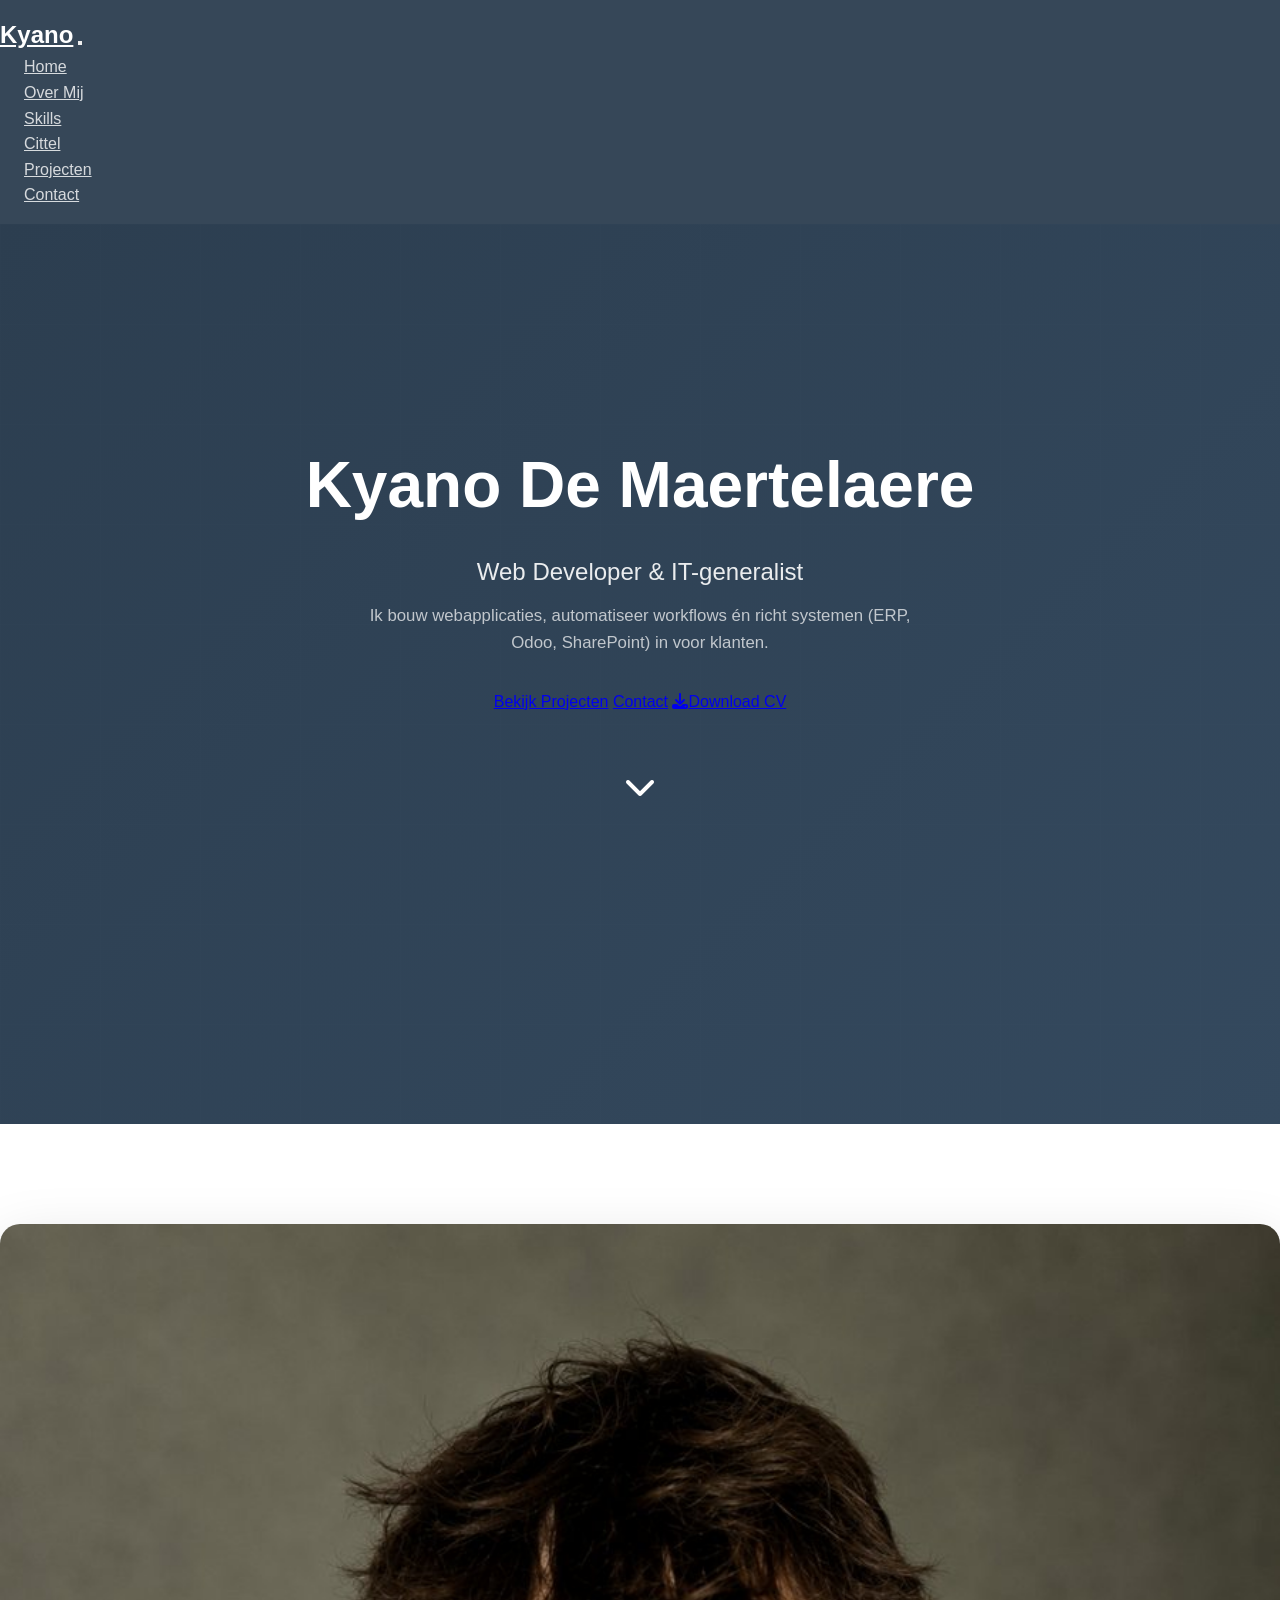
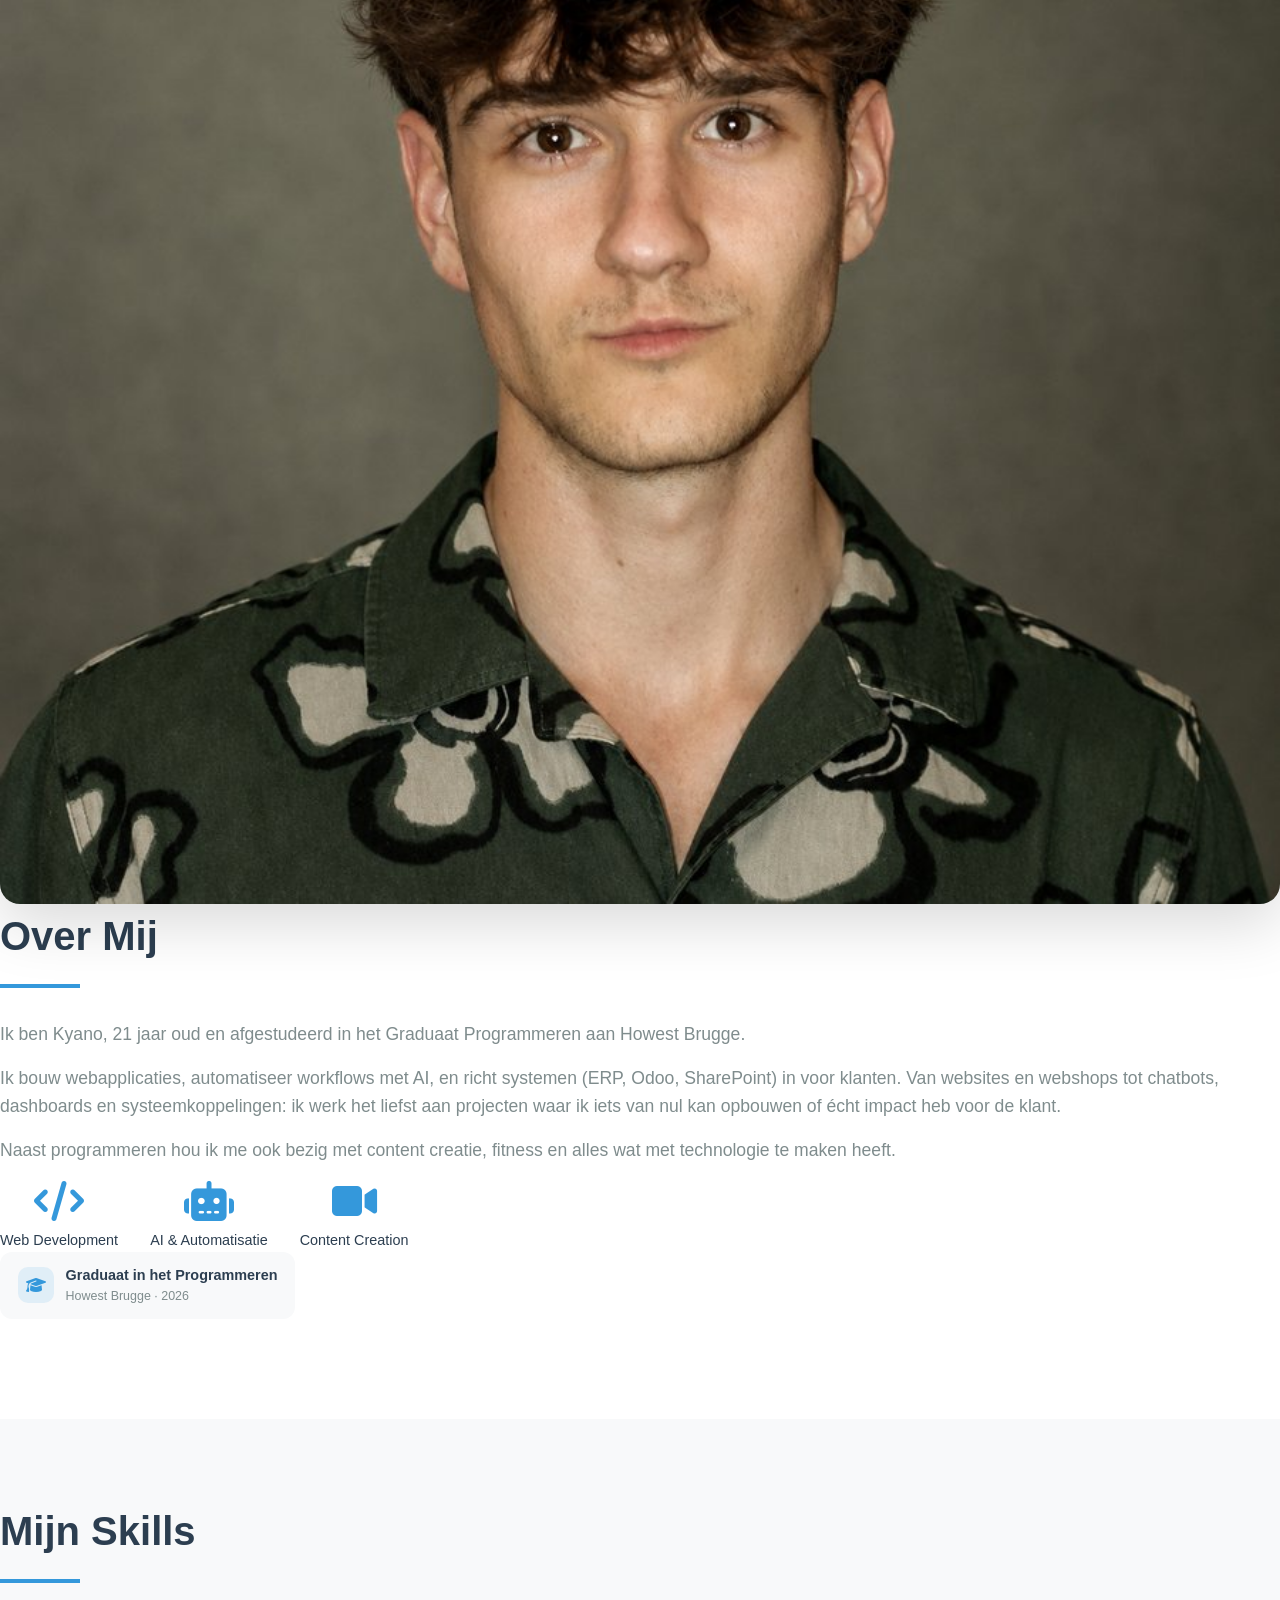
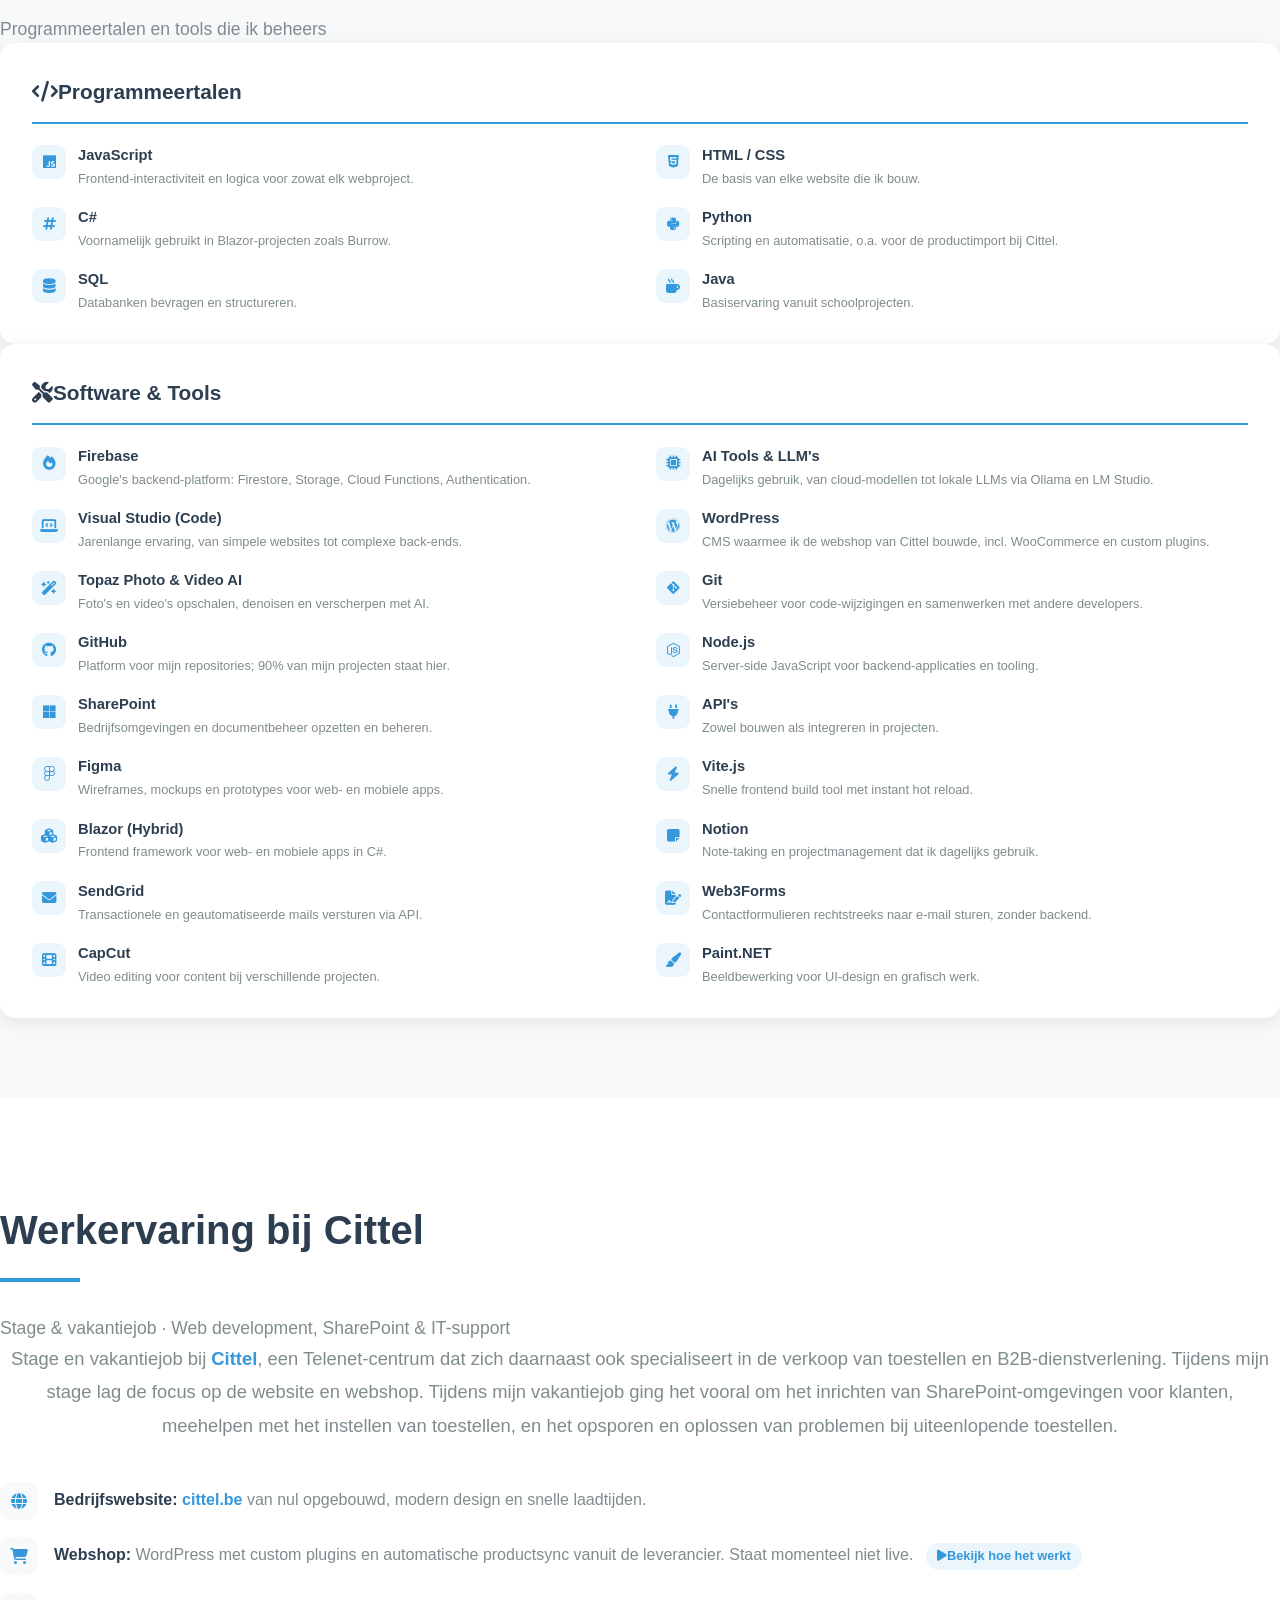
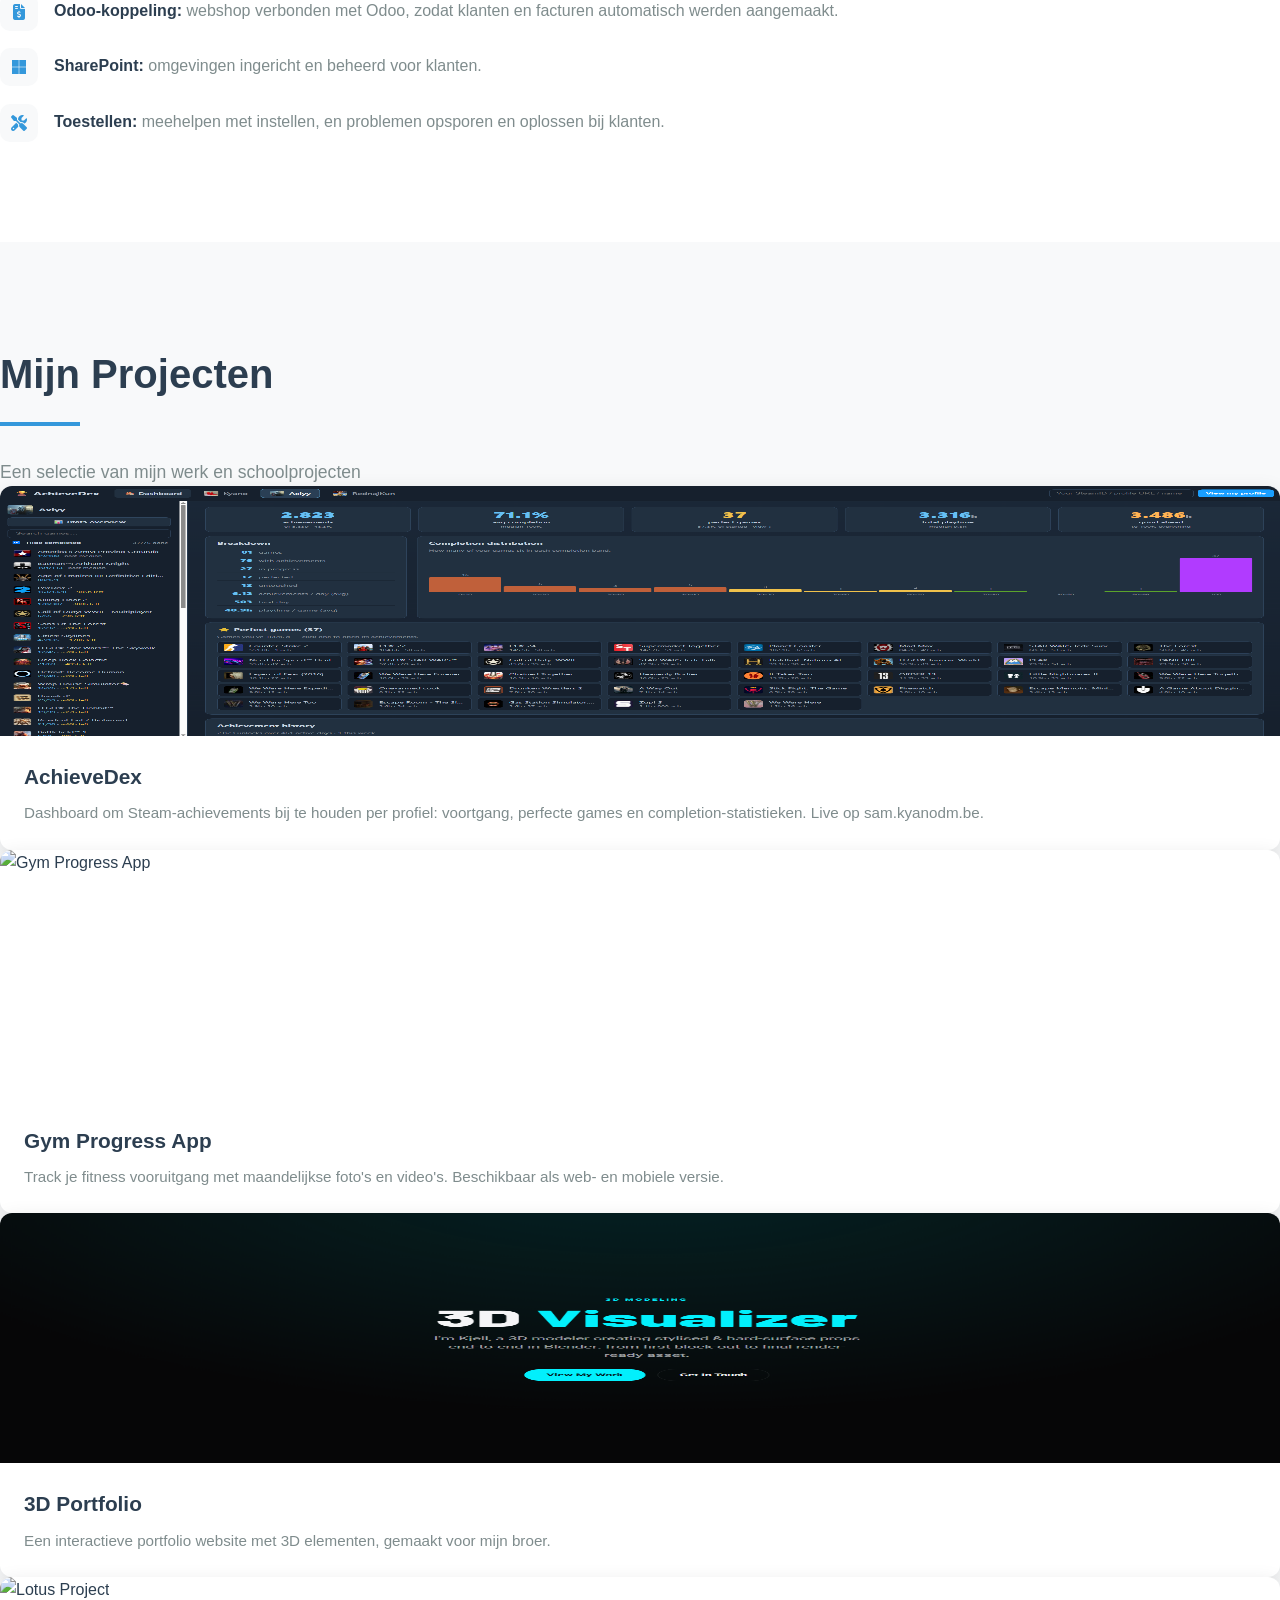
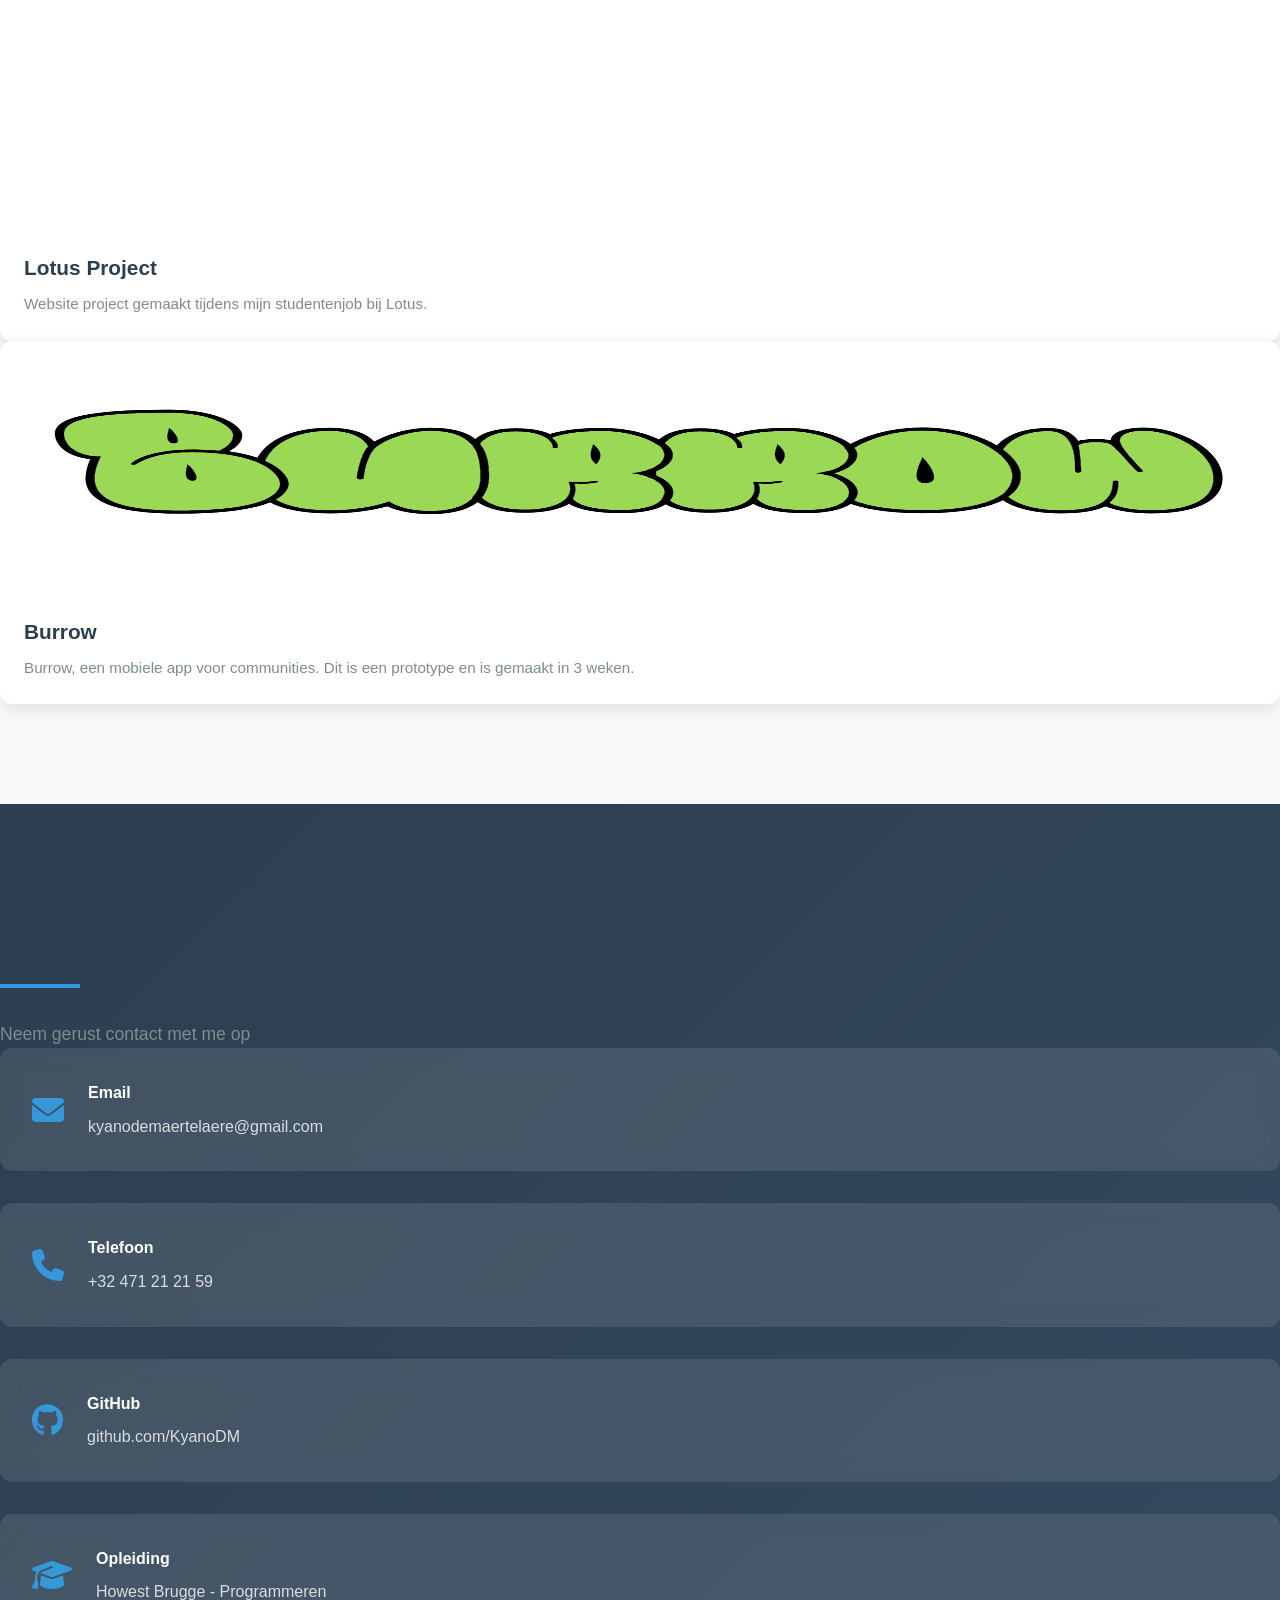
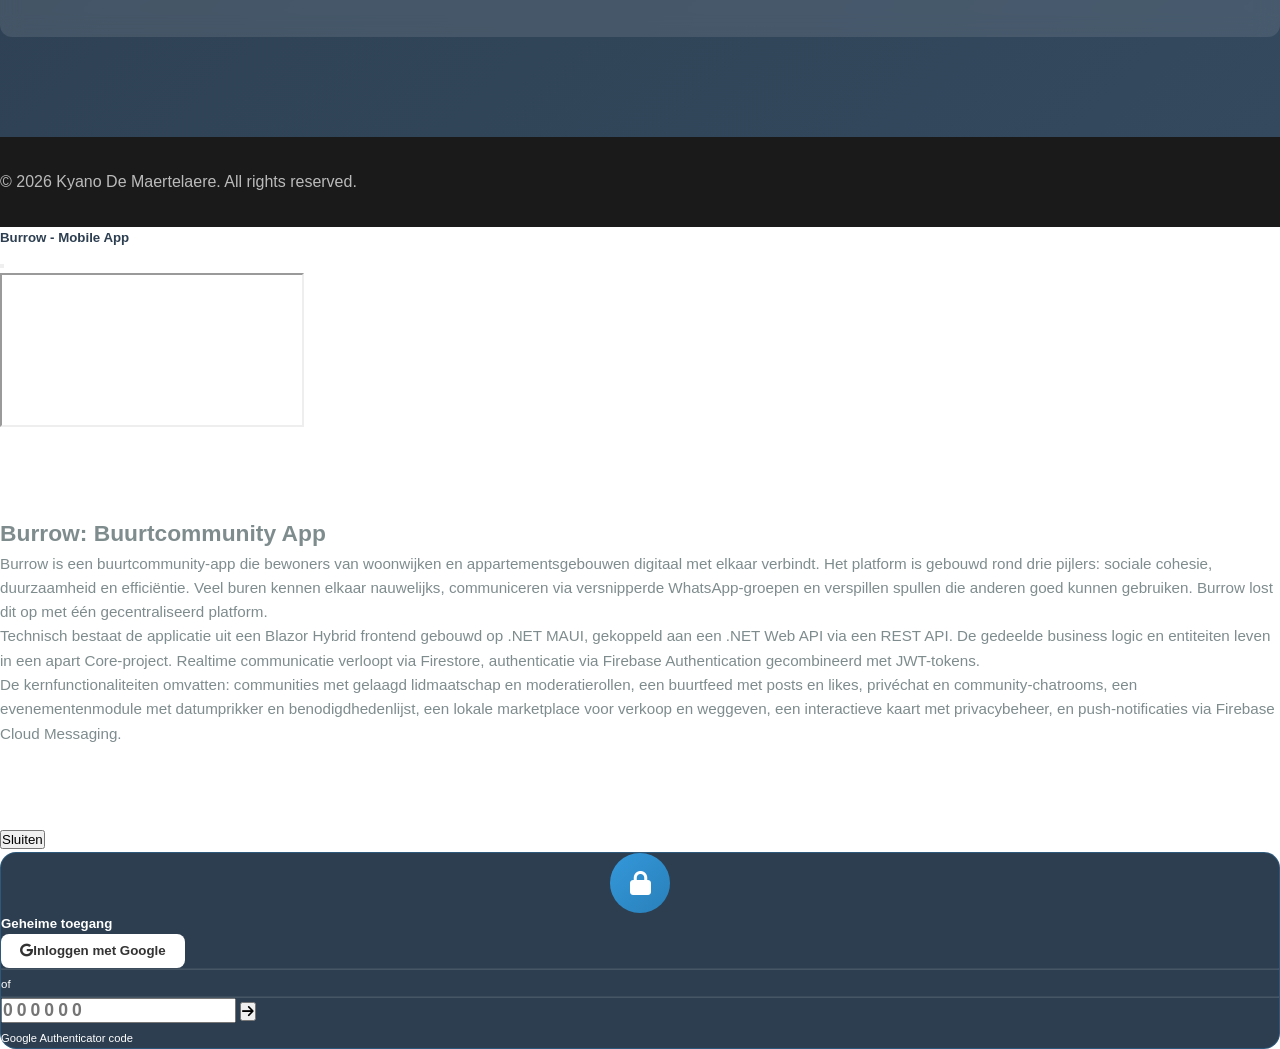
==== docs/index.html @ abf1c53e "Skills-sectie: beschrijvingen terug + nieuwe icoon+tekst lijst layout Vorige redesign liet alle besc" ====
<!DOCTYPE html>
<html lang="nl">

<head>
    <meta charset="UTF-8">
    <meta name="viewport" content="width=device-width, initial-scale=1.0">
    <title>Kyano De Maertelaere | Web Developer &amp; IT-generalist</title>
    <meta name="description" content="Portfolio van Kyano De Maertelaere: web developer en IT-generalist. Webapplicaties bouwen, workflows automatiseren en systemen (ERP, Odoo, SharePoint) inrichten voor klanten. Afgestudeerd Graduaat Programmeren aan Howest Brugge.">
    <link rel="stylesheet" href="css/bootstrap.css">
    <link rel="stylesheet" href="css/Style.css">
    <link rel="stylesheet" href="https://cdnjs.cloudflare.com/ajax/libs/font-awesome/6.4.0/css/all.min.css">
    <link rel="icon" href="img/logo.png" type="image/png">
</head>

<body>
    <!-- Navigation -->
    <nav class="navbar navbar-expand-lg navbar-dark fixed-top" id="mainNav">
        <div class="container">
            <a class="navbar-brand" href="#hero">Kyano</a>
            <button class="navbar-toggler" type="button" data-bs-toggle="collapse" data-bs-target="#navbarNav">
                <span class="navbar-toggler-icon"></span>
            </button>
            <div class="collapse navbar-collapse" id="navbarNav">
                <ul class="navbar-nav ms-auto">
                    <li class="nav-item">
                        <a class="nav-link" href="#hero">Home</a>
                    </li>
                    <li class="nav-item">
                        <a class="nav-link" href="#about">Over Mij</a>
                    </li>
                    <li class="nav-item">
                        <a class="nav-link" href="#skills">Skills</a>
                    </li>
                    <li class="nav-item">
                        <a class="nav-link" href="#internship">Cittel</a>
                    </li>
                    <li class="nav-item">
                        <a class="nav-link" href="#projects">Projecten</a>
                    </li>
                    <li class="nav-item">
                        <a class="nav-link" href="#contact">Contact</a>
                    </li>
                </ul>
            </div>
        </div>
    </nav>

    <!-- Hero Section -->
    <section id="hero" class="hero-section">
        <div class="container">
            <div class="hero-content fade-in">
                <h1 class="hero-title">Kyano De Maertelaere</h1>
                <p class="hero-subtitle">Web Developer &amp; IT-generalist</p>
                <p class="hero-summary">
                    Ik bouw webapplicaties, automatiseer workflows én richt systemen (ERP, Odoo, SharePoint) in voor klanten.
                </p>
                <div class="hero-buttons">
                    <a href="#projects" class="btn btn-primary btn-lg me-3">Bekijk Projecten</a>
                    <a href="#contact" class="btn btn-outline-light btn-lg me-3">Contact</a>
                    <a href="file/CV_Kyano_De_Maertelaere.pdf" class="btn btn-outline-light btn-lg" download>
                        <i class="fas fa-download me-2"></i>Download CV
                    </a>
                </div>
                <div class="scroll-indicator">
                    <a href="#about">
                        <i class="fas fa-chevron-down"></i>
                    </a>
                </div>
            </div>
        </div>
    </section>

    <!-- About Section -->
    <section id="about" class="about-section">
        <div class="container">
            <div class="row align-items-center">
                <div class="col-lg-6 mb-4 mb-lg-0">
                    <div class="about-image-wrapper slide-in-left">
                        <img src="img/portret.jpg" alt="Kyano De Maertelaere" class="img-fluid about-image">
                    </div>
                </div>
                <div class="col-lg-6 slide-in-right">
                    <div class="about-content">
                        <h2 class="section-title">Over Mij</h2>
                        <div class="title-underline"></div>
                        <p class="about-text">
                            Ik ben Kyano, <span id="age"></span> jaar oud en afgestudeerd in het Graduaat Programmeren aan Howest Brugge.
                        </p>
                        <p class="about-text">
                            Ik bouw webapplicaties, automatiseer workflows met AI, en richt systemen (ERP, Odoo, SharePoint) in
                            voor klanten. Van websites en webshops tot chatbots, dashboards en systeemkoppelingen: ik werk het
                            liefst aan projecten waar ik iets van nul kan opbouwen of écht impact heb voor de klant.
                        </p>
                        <p class="about-text">
                            Naast programmeren hou ik me ook bezig met content creatie, fitness en alles wat met technologie te maken heeft.
                        </p>

                        <div class="skills-icons mt-4">
                            <div class="skill-item">
                                <i class="fas fa-code"></i>
                                <span>Web Development</span>
                            </div>
                            <div class="skill-item">
                                <i class="fas fa-robot"></i>
                                <span>AI & Automatisatie</span>
                            </div>
                            <div class="skill-item">
                                <i class="fas fa-video"></i>
                                <span>Content Creation</span>
                            </div>
                        </div>

                        <div class="credentials-row mt-4">
                            <div class="credential-badge">
                                <i class="fas fa-graduation-cap"></i>
                                <div>
                                    <strong>Graduaat in het Programmeren</strong>
                                    <span>Howest Brugge · 2026</span>
                                </div>
                            </div>
                        </div>
                    </div>
                </div>
            </div>
        </div>
    </section>

    <!-- Skills Section -->
    <section id="skills" class="skills-section">
        <div class="container">
            <div class="text-center mb-5">
                <h2 class="section-title">Mijn Skills</h2>
                <div class="title-underline mx-auto"></div>
                <p class="section-subtitle">Programmeertalen en tools die ik beheers</p>
            </div>

            <div class="skill-card skill-card-full">
                <h3 class="category-title">
                    <i class="fas fa-code me-2"></i>Programmeertalen
                </h3>
                <div class="skills-list">
                    <div class="skills-list-item">
                        <i class="fab fa-js"></i>
                        <div><strong>JavaScript</strong><p>Frontend-interactiviteit en logica voor zowat elk webproject.</p></div>
                    </div>
                    <div class="skills-list-item">
                        <i class="fab fa-html5"></i>
                        <div><strong>HTML / CSS</strong><p>De basis van elke website die ik bouw.</p></div>
                    </div>
                    <div class="skills-list-item">
                        <i class="fas fa-hashtag"></i>
                        <div><strong>C#</strong><p>Voornamelijk gebruikt in Blazor-projecten zoals Burrow.</p></div>
                    </div>
                    <div class="skills-list-item">
                        <i class="fab fa-python"></i>
                        <div><strong>Python</strong><p>Scripting en automatisatie, o.a. voor de productimport bij Cittel.</p></div>
                    </div>
                    <div class="skills-list-item">
                        <i class="fas fa-database"></i>
                        <div><strong>SQL</strong><p>Databanken bevragen en structureren.</p></div>
                    </div>
                    <div class="skills-list-item">
                        <i class="fas fa-mug-hot"></i>
                        <div><strong>Java</strong><p>Basiservaring vanuit schoolprojecten.</p></div>
                    </div>
                </div>
            </div>

            <div class="skill-card skill-card-full mt-4">
                <h3 class="category-title">
                    <i class="fas fa-tools me-2"></i>Software & Tools
                </h3>
                <div class="skills-list">
                    <div class="skills-list-item">
                        <i class="fas fa-fire"></i>
                        <div><strong>Firebase</strong><p>Google's backend-platform: Firestore, Storage, Cloud Functions, Authentication.</p></div>
                    </div>
                    <div class="skills-list-item">
                        <i class="fas fa-microchip"></i>
                        <div><strong>AI Tools & LLM's</strong><p>Dagelijks gebruik, van cloud-modellen tot lokale LLMs via Ollama en LM Studio.</p></div>
                    </div>
                    <div class="skills-list-item">
                        <i class="fas fa-laptop-code"></i>
                        <div><strong>Visual Studio (Code)</strong><p>Jarenlange ervaring, van simpele websites tot complexe back-ends.</p></div>
                    </div>
                    <div class="skills-list-item">
                        <i class="fab fa-wordpress"></i>
                        <div><strong>WordPress</strong><p>CMS waarmee ik de webshop van Cittel bouwde, incl. WooCommerce en custom plugins.</p></div>
                    </div>
                    <div class="skills-list-item">
                        <i class="fas fa-wand-magic-sparkles"></i>
                        <div><strong>Topaz Photo & Video AI</strong><p>Foto's en video's opschalen, denoisen en verscherpen met AI.</p></div>
                    </div>
                    <div class="skills-list-item">
                        <i class="fab fa-git-alt"></i>
                        <div><strong>Git</strong><p>Versiebeheer voor code-wijzigingen en samenwerken met andere developers.</p></div>
                    </div>
                    <div class="skills-list-item">
                        <i class="fab fa-github"></i>
                        <div><strong>GitHub</strong><p>Platform voor mijn repositories; 90% van mijn projecten staat hier.</p></div>
                    </div>
                    <div class="skills-list-item">
                        <i class="fab fa-node-js"></i>
                        <div><strong>Node.js</strong><p>Server-side JavaScript voor backend-applicaties en tooling.</p></div>
                    </div>
                    <div class="skills-list-item">
                        <i class="fab fa-microsoft"></i>
                        <div><strong>SharePoint</strong><p>Bedrijfsomgevingen en documentbeheer opzetten en beheren.</p></div>
                    </div>
                    <div class="skills-list-item">
                        <i class="fas fa-plug"></i>
                        <div><strong>API's</strong><p>Zowel bouwen als integreren in projecten.</p></div>
                    </div>
                    <div class="skills-list-item">
                        <i class="fab fa-figma"></i>
                        <div><strong>Figma</strong><p>Wireframes, mockups en prototypes voor web- en mobiele apps.</p></div>
                    </div>
                    <div class="skills-list-item">
                        <i class="fas fa-bolt"></i>
                        <div><strong>Vite.js</strong><p>Snelle frontend build tool met instant hot reload.</p></div>
                    </div>
                    <div class="skills-list-item">
                        <i class="fas fa-cubes"></i>
                        <div><strong>Blazor (Hybrid)</strong><p>Frontend framework voor web- en mobiele apps in C#.</p></div>
                    </div>
                    <div class="skills-list-item">
                        <i class="fas fa-note-sticky"></i>
                        <div><strong>Notion</strong><p>Note-taking en projectmanagement dat ik dagelijks gebruik.</p></div>
                    </div>
                    <div class="skills-list-item">
                        <i class="fas fa-envelope"></i>
                        <div><strong>SendGrid</strong><p>Transactionele en geautomatiseerde mails versturen via API.</p></div>
                    </div>
                    <div class="skills-list-item">
                        <i class="fas fa-file-signature"></i>
                        <div><strong>Web3Forms</strong><p>Contactformulieren rechtstreeks naar e-mail sturen, zonder backend.</p></div>
                    </div>
                    <div class="skills-list-item">
                        <i class="fas fa-film"></i>
                        <div><strong>CapCut</strong><p>Video editing voor content bij verschillende projecten.</p></div>
                    </div>
                    <div class="skills-list-item">
                        <i class="fas fa-paintbrush"></i>
                        <div><strong>Paint.NET</strong><p>Beeldbewerking voor UI-design en grafisch werk.</p></div>
                    </div>
                </div>
            </div>
        </div>
    </section>

    <!-- Internship / Cittel Section -->
    <section id="internship" class="internship-section">
        <div class="container">
            <div class="text-center mb-5">
                <h2 class="section-title">Werkervaring bij Cittel</h2>
                <div class="title-underline mx-auto"></div>
                <p class="section-subtitle">Stage & vakantiejob · Web development, SharePoint & IT-support</p>
            </div>

            <div class="row align-items-center">
                <div class="col-lg-8 mx-auto">
                    <div class="internship-intro">
                        <p>
                            Stage en vakantiejob bij <a href="https://www.cittel.be" target="_blank" rel="noopener">Cittel</a>, een Telenet-centrum
                            dat zich daarnaast ook specialiseert in de verkoop van toestellen en B2B-dienstverlening. Tijdens mijn stage lag de
                            focus op de website en webshop. Tijdens mijn vakantiejob ging het vooral om het inrichten van SharePoint-omgevingen
                            voor klanten, meehelpen met het instellen van toestellen, en het opsporen en oplossen van problemen bij uiteenlopende
                            toestellen.
                        </p>
                    </div>

                    <ul class="internship-highlights">
                        <li>
                            <i class="fas fa-globe"></i>
                            <span><strong>Bedrijfswebsite:</strong> <a href="https://www.cittel.be" target="_blank" rel="noopener">cittel.be</a> van nul opgebouwd, modern design en snelle laadtijden.</span>
                        </li>
                        <li>
                            <i class="fas fa-shopping-cart"></i>
                            <span>
                                <strong>Webshop:</strong> WordPress met custom plugins en automatische productsync vanuit de leverancier. Staat momenteel niet live.
                                <a href="cittel-demo.html" class="highlight-demo-link"><i class="fas fa-play me-1"></i>Bekijk hoe het werkt</a>
                            </span>
                        </li>
                        <li>
                            <i class="fas fa-file-invoice-dollar"></i>
                            <span><strong>Odoo-koppeling:</strong> webshop verbonden met Odoo, zodat klanten en facturen automatisch werden aangemaakt.</span>
                        </li>
                        <li>
                            <i class="fab fa-microsoft"></i>
                            <span><strong>SharePoint:</strong> omgevingen ingericht en beheerd voor klanten.</span>
                        </li>
                        <li>
                            <i class="fas fa-screwdriver-wrench"></i>
                            <span><strong>Toestellen:</strong> meehelpen met instellen, en problemen opsporen en oplossen bij klanten.</span>
                        </li>
                    </ul>
                </div>
            </div>
        </div>
    </section>

    <!-- Projects Section -->
    <section id="projects" class="projects-section">
        <div class="container">
            <div class="text-center mb-5">
                <h2 class="section-title">Mijn Projecten</h2>
                <div class="title-underline mx-auto"></div>
                <p class="section-subtitle">Een selectie van mijn werk en schoolprojecten</p>
            </div>

            <div class="row g-4">
                <!-- AchieveDex -->
                <div class="col-md-6 col-lg-4">
                    <div class="project-card">
                        <div class="project-image-wrapper">
                            <img src="img/achievedex.png" class="project-image" alt="AchieveDex">
                            <div class="project-overlay">
                                <a href="https://sam.kyanodm.be" target="_blank" rel="noopener" class="btn btn-light">
                                    <i class="fas fa-external-link-alt me-2"></i>Bekijk Project
                                </a>
                            </div>
                        </div>
                        <div class="project-content">
                            <h3 class="project-title">AchieveDex</h3>
                            <p class="project-description">
                                Dashboard om Steam-achievements bij te houden per profiel: voortgang, perfecte games en
                                completion-statistieken. Live op sam.kyanodm.be.
                            </p>
                        </div>
                    </div>
                </div>

                <!-- Project 2 -->
                <div class="col-md-6 col-lg-4">
                    <div class="project-card">
                        <div class="project-image-wrapper">
                            <img src="img/gymapp.png" class="project-image" alt="Gym Progress App">
                            <div class="project-overlay">
                                <a href="https://gym.kyanodm.be" target="_blank" rel="noopener"
                                    class="btn btn-light">
                                    <i class="fas fa-external-link-alt me-2"></i>Bekijk Project
                                </a>
                            </div>
                        </div>
                        <div class="project-content">
                            <h3 class="project-title">Gym Progress App</h3>
                            <p class="project-description">
                                Track je fitness vooruitgang met maandelijkse foto's en video's. Beschikbaar als web- en
                                mobiele versie.
                            </p>
                        </div>
                    </div>
                </div>

                <!-- Project 3 -->
                <div class="col-md-6 col-lg-4">
                    <div class="project-card">
                        <div class="project-image-wrapper">
                            <img src="img/Portfolio.png" class="project-image" alt="3D Portfolio">
                            <div class="project-overlay">
                                <a href="https://kjell.kyanodm.be" target="_blank" rel="noopener"
                                    class="btn btn-light">
                                    <i class="fas fa-external-link-alt me-2"></i>Bekijk Project
                                </a>
                            </div>
                        </div>
                        <div class="project-content">
                            <h3 class="project-title">3D Portfolio</h3>
                            <p class="project-description">
                                Een interactieve portfolio website met 3D elementen, gemaakt voor mijn broer.
                            </p>
                        </div>
                    </div>
                </div>

                <!-- Project 6 -->
                <div class="col-md-6 col-lg-4">
                    <div class="project-card">
                        <div class="project-image-wrapper">
                            <img src="img/Lotus.png" class="project-image" alt="Lotus Project">
                            <div class="project-overlay">
                                <a href="https://kyanodm.github.io/Lotus/biscoff.html" target="_blank"
                                    class="btn btn-light">
                                    <i class="fas fa-external-link-alt me-2"></i>Bekijk Project
                                </a>
                            </div>
                        </div>
                        <div class="project-content">
                            <h3 class="project-title">Lotus Project</h3>
                            <p class="project-description">
                                Website project gemaakt tijdens mijn studentenjob bij Lotus.
                            </p>
                        </div>
                    </div>
                </div>

                <!-- Project 7 - Burrow -->
                <div class="col-md-6 col-lg-4">
                    <div class="project-card" id="burrowCard" style="cursor: pointer;">
                        <div class="project-image-wrapper">
                            <img src="img/BurrowLogo.png" class="project-image" alt="Burrow Mobile App">
                            <div class="project-overlay">
                                <div class="btn btn-light">
                                    <i class="fas fa-play me-2"></i>Bekijk Video
                                </div>
                            </div>
                        </div>
                        <div class="project-content">
                            <h3 class="project-title">Burrow</h3>
                            <p class="project-description">
                               Burrow, een mobiele app voor communities. Dit is een prototype en is gemaakt in 3 weken.
                            </p>
                        </div>
                    </div>
                </div>
            </div>
        </div>
    </section>

    <!-- Contact Section -->
    <section id="contact" class="contact-section">
        <div class="container">
            <div class="text-center mb-5">
                <h2 class="section-title text-white">Contact</h2>
                <div class="title-underline mx-auto bg-white"></div>
                <p class="section-subtitle text-white">Neem gerust contact met me op</p>
            </div>
            <div class="row justify-content-center">
                <div class="col-lg-8">
                    <div class="contact-info">
                        <div class="contact-item">
                            <i class="fas fa-envelope"></i>
                            <div>
                                <h4>Email</h4>
                                <p><a href="mailto:kyanodemaertelaere@gmail.com">kyanodemaertelaere@gmail.com</a></p>
                            </div>
                        </div>
                        <div class="contact-item">
                            <i class="fas fa-phone"></i>
                            <div>
                                <h4>Telefoon</h4>
                                <p><a href="tel:+32471212159">+32 471 21 21 59</a></p>
                            </div>
                        </div>
                        <div class="contact-item">
                            <i class="fab fa-github"></i>
                            <div>
                                <h4>GitHub</h4>
                                <p><a href="https://github.com/KyanoDM" target="_blank">github.com/KyanoDM</a></p>
                            </div>
                        </div>
                        <div class="contact-item">
                            <i class="fas fa-graduation-cap"></i>
                            <div>
                                <h4>Opleiding</h4>
                                <p>Howest Brugge - Programmeren</p>
                            </div>
                        </div>
                    </div>
                </div>
            </div>
        </div>
    </section>

    <!-- Footer -->
    <footer class="footer">
        <div class="container text-center">
            <p>&copy; <script>document.write(new Date().getFullYear())</script> Kyano De Maertelaere. All rights reserved.</p>
        </div>
    </footer>

    <!-- Burrow Modal -->
    <div class="modal fade" id="burrowModal" tabindex="-1" aria-labelledby="burrowModalLabel" aria-hidden="true">
        <div class="modal-dialog modal-xl">
            <div class="modal-content">
                <div class="modal-header">
                    <h5 class="modal-title" id="burrowModalLabel">Burrow - Mobile App</h5>
                    <button type="button" class="btn-close" data-bs-dismiss="modal" aria-label="Close"></button>
                </div>
                <div class="modal-body">
                    <div class="ratio ratio-16x9">
                        <iframe src="https://youtube.com/embed/-dAt_jSQ-GQ" title="Burrow Demo"
                            allowfullscreen></iframe>
                    </div>
                    <section class="project-description">
                        <h2>Burrow: Buurtcommunity App</h2>
                    
                        <p>
                            Burrow is een buurtcommunity-app die bewoners van woonwijken en appartementsgebouwen digitaal met elkaar
                            verbindt. Het platform is gebouwd rond drie pijlers: sociale cohesie, duurzaamheid en efficiëntie. Veel buren
                            kennen elkaar nauwelijks, communiceren via versnipperde WhatsApp-groepen en verspillen spullen die anderen goed
                            kunnen gebruiken. Burrow lost dit op met één gecentraliseerd platform.
                        </p>
                    
                        <p>
                            Technisch bestaat de applicatie uit een Blazor Hybrid frontend gebouwd op .NET MAUI, gekoppeld aan een .NET Web
                            API via een REST API. De gedeelde business logic en entiteiten leven in een apart Core-project. Realtime
                            communicatie verloopt via Firestore, authenticatie via Firebase Authentication gecombineerd met JWT-tokens.
                        </p>
                    
                        <p>
                            De kernfunctionaliteiten omvatten: communities met gelaagd lidmaatschap en moderatierollen, een buurtfeed met
                            posts en likes, privéchat en community-chatrooms, een evenementenmodule met datumprikker en benodigdhedenlijst,
                            een lokale marketplace voor verkoop en weggeven, een interactieve kaart met privacybeheer, en push-notificaties
                            via Firebase Cloud Messaging.
                        </p>
                    </section>
                </div>
                
                <div class="modal-footer">
                    <button type="button" class="btn btn-secondary" data-bs-dismiss="modal">Sluiten</button>
                </div>
            </div>
        </div>
    </div>

    <!-- Konami Login Modal -->
    <div class="modal fade" id="konamiModal" tabindex="-1" aria-hidden="true">
        <div class="modal-dialog modal-dialog-centered modal-sm">
            <div class="modal-content konami-modal-content">
                <div class="modal-body text-center p-4">
                    <div class="konami-icon mb-3">
                        <i class="fas fa-lock"></i>
                    </div>
                    <h5 class="mb-3">Geheime toegang</h5>
                    <button id="googleSignIn" class="btn btn-google w-100">
                        <i class="fab fa-google me-2"></i>Inloggen met Google
                    </button>
                    <div class="d-flex align-items-center gap-2 my-3">
                        <hr style="flex:1;border-color:rgba(255,255,255,.12)">
                        <span style="font-size:.72rem;color:var(--text-dim)">of</span>
                        <hr style="flex:1;border-color:rgba(255,255,255,.12)">
                    </div>
                    <div class="d-flex gap-2">
                        <input type="text" id="totpInput" class="form-control dash-input text-center"
                               placeholder="000000" maxlength="6" inputmode="numeric"
                               style="letter-spacing:.25rem;font-size:1.1rem;font-weight:600">
                        <button id="totpSubmit" class="btn-accent px-3">
                            <i class="fas fa-arrow-right"></i>
                        </button>
                    </div>
                    <p style="font-size:.7rem;color:var(--text-muted);margin-top:.4rem;margin-bottom:0">
                        Google Authenticator code
                    </p>
                    <p class="konami-hint mt-2 mb-0"></p>
                </div>
            </div>
        </div>
    </div>

    <script src="https://cdn.jsdelivr.net/npm/bootstrap@5.2.0/dist/js/bootstrap.bundle.min.js"></script>
    <script src="https://www.gstatic.com/firebasejs/10.12.0/firebase-app-compat.js"></script>
    <script src="https://www.gstatic.com/firebasejs/10.12.0/firebase-auth-compat.js"></script>
    <script src="https://www.gstatic.com/firebasejs/10.12.0/firebase-firestore-compat.js"></script>
    <script src="js/script.js"></script>
    <script src="js/qr-login.js"></script>
    <script src="js/konami.js"></script>
</body>

</html>
---- docs/css/Style.css ----
/* Global Styles */
:root {
    --primary-color: #2c3e50;
    --secondary-color: #3498db;
    --accent-color: #e74c3c;
    --text-dark: #2c3e50;
    --text-light: #7f8c8d;
    --bg-light: #f8f9fa;
    --bg-dark: #1a1a1a;
    --transition: all 0.3s ease;
}

* {
    margin: 0;
    padding: 0;
    box-sizing: border-box;
}

html {
    scroll-behavior: smooth;
    overflow-x: hidden;
}

body {
    font-family: 'Segoe UI', Tahoma, Geneva, Verdana, sans-serif;
    color: var(--text-dark);
    line-height: 1.6;
}

section {
    padding: 80px 0;
}

/* Navigation */
#mainNav {
    background: rgba(44, 62, 80, 0.95);
    backdrop-filter: blur(10px);
    padding: 1rem 0;
    transition: var(--transition);
    box-shadow: 0 2px 10px rgba(0, 0, 0, 0.1);
}

#mainNav .navbar-brand {
    font-size: 1.5rem;
    font-weight: 700;
    color: #fff !important;
    transition: var(--transition);
}

#mainNav .navbar-brand:hover {
    color: var(--secondary-color) !important;
}

#mainNav .nav-link {
    color: rgba(255, 255, 255, 0.8) !important;
    font-weight: 500;
    margin: 0 0.5rem;
    padding: 0.5rem 1rem !important;
    transition: var(--transition);
    position: relative;
}

#mainNav .nav-link::after {
    content: '';
    position: absolute;
    bottom: 0;
    left: 50%;
    width: 0;
    height: 2px;
    background: var(--secondary-color);
    transition: var(--transition);
    transform: translateX(-50%);
}

#mainNav .nav-link:hover {
    color: #fff !important;
}

#mainNav .nav-link:hover::after {
    width: 80%;
}

/* Hero Section */
.hero-section {
    min-height: 100vh;
    background: linear-gradient(135deg, var(--primary-color) 0%, #34495e 100%);
    display: flex;
    align-items: center;
    justify-content: center;
    position: relative;
    overflow: hidden;
    padding-top: 80px;
}

.hero-section::before {
    content: '';
    position: absolute;
    top: 0;
    left: 0;
    right: 0;
    bottom: 0;
    background: url('data:image/svg+xml,<svg width="100" height="100" xmlns="http://www.w3.org/2000/svg"><defs><pattern id="grid" width="100" height="100" patternUnits="userSpaceOnUse"><path d="M 100 0 L 0 0 0 100" fill="none" stroke="rgba(255,255,255,0.03)" stroke-width="1"/></pattern></defs><rect width="100" height="100" fill="url(%23grid)"/></svg>');
    opacity: 0.3;
}

.hero-content {
    text-align: center;
    color: #fff;
    z-index: 1;
    position: relative;
    padding-bottom: 100px;
}

.hero-title {
    font-size: 4rem;
    font-weight: 700;
    margin-bottom: 1rem;
    animation: fadeInUp 1s ease;
}

.hero-subtitle {
    font-size: 1.5rem;
    color: rgba(255, 255, 255, 0.9);
    margin-bottom: 0.75rem;
    animation: fadeInUp 1s ease 0.2s backwards;
}

.hero-summary {
    font-size: 1.05rem;
    color: rgba(255, 255, 255, 0.7);
    max-width: 560px;
    margin: 0 auto 2rem;
    animation: fadeInUp 1s ease 0.3s backwards;
}

.hero-buttons {
    animation: fadeInUp 1s ease 0.4s backwards;
    margin-bottom: 3rem;
}

.scroll-indicator {
    position: relative;
    margin-top: 2rem;
    animation: bounce 2s infinite;
}

.scroll-indicator a {
    display: inline-block;
}

.scroll-indicator a {
    color: #fff;
    font-size: 2rem;
    text-decoration: none;
}

@keyframes fadeInUp {
    from {
        opacity: 0;
        transform: translateY(30px);
    }

    to {
        opacity: 1;
        transform: translateY(0);
    }
}

@keyframes bounce {

    0%,
    20%,
    50%,
    80%,
    100% {
        transform: translateY(0);
    }

    40% {
        transform: translateY(-10px);
    }

    60% {
        transform: translateY(-5px);
    }
}

/* About Section */
.about-section {
    background: #fff;
    padding: 100px 0;
}

.about-image-wrapper {
    position: relative;
    overflow: hidden;
    border-radius: 20px;
    box-shadow: 0 20px 60px rgba(0, 0, 0, 0.15);
}

.about-image {
    width: 100%;
    height: auto;
    display: block;
    transition: transform 0.5s ease;
}

.about-image-wrapper:hover .about-image {
    transform: scale(1.05);
}

.section-title {
    font-size: 2.5rem;
    font-weight: 700;
    color: var(--primary-color);
    margin-bottom: 1rem;
}

.title-underline {
    width: 80px;
    height: 4px;
    background: var(--secondary-color);
    margin-bottom: 2rem;
}

.about-text {
    font-size: 1.1rem;
    color: var(--text-light);
    margin-bottom: 1rem;
}

.skills-icons {
    display: flex;
    flex-wrap: wrap;
    gap: 2rem;
}

.skill-item {
    display: flex;
    flex-direction: column;
    align-items: center;
    gap: 0.5rem;
}

.skill-item i {
    font-size: 2.5rem;
    color: var(--secondary-color);
    transition: var(--transition);
}

.skill-item:hover i {
    transform: scale(1.2) rotate(5deg);
    color: var(--accent-color);
}

.skill-item span {
    font-size: 0.9rem;
    font-weight: 500;
}

.credentials-row {
    display: flex;
    flex-wrap: wrap;
    gap: 0.75rem;
}

.credential-badge {
    display: flex;
    align-items: center;
    gap: 0.75rem;
    background: var(--bg-light);
    border-radius: 12px;
    padding: 0.75rem 1.1rem;
}

.credential-badge i {
    flex-shrink: 0;
    width: 36px;
    height: 36px;
    border-radius: 10px;
    background: rgba(52, 152, 219, 0.12);
    color: var(--secondary-color);
    display: flex;
    align-items: center;
    justify-content: center;
    font-size: 1rem;
}

.credential-badge strong {
    display: block;
    font-size: 0.9rem;
    color: var(--primary-color);
}

.credential-badge span {
    display: block;
    font-size: 0.78rem;
    color: var(--text-light);
}

/* Animations */
.slide-in-left {
    animation: slideInLeft 1s ease;
}

.slide-in-right {
    animation: slideInRight 1s ease;
}

@keyframes slideInLeft {
    from {
        opacity: 0;
        transform: translateX(-50px);
    }

    to {
        opacity: 1;
        transform: translateX(0);
    }
}

@keyframes slideInRight {
    from {
        opacity: 0;
        transform: translateX(50px);
    }

    to {
        opacity: 1;
        transform: translateX(0);
    }
}

/* Projects Section */
.projects-section {
    background: var(--bg-light);
    padding: 100px 0;
}

.section-subtitle {
    color: var(--text-light);
    font-size: 1.1rem;
}

.project-card {
    background: #fff;
    border-radius: 12px;
    overflow: hidden;
    box-shadow: 0 5px 20px rgba(0, 0, 0, 0.1);
    transition: var(--transition);
    height: 100%;
    display: flex;
    flex-direction: column;
}

.project-card:hover {
    transform: translateY(-10px);
    box-shadow: 0 15px 40px rgba(0, 0, 0, 0.2);
}

.project-image-wrapper {
    position: relative;
    overflow: hidden;
    height: 250px;
}

.project-image {
    width: 100%;
    height: 100%;
    object-fit: fill;
    transition: transform 0.5s ease;
}

.project-card:hover .project-image {
    transform: scale(1.1);
}

.project-overlay {
    position: absolute;
    top: 0;
    left: 0;
    right: 0;
    bottom: 0;
    background: rgba(52, 152, 219, 0.9);
    display: flex;
    align-items: center;
    justify-content: center;
    opacity: 0;
    transition: var(--transition);
}

.project-card:hover .project-overlay {
    opacity: 1;
}

.project-content {
    padding: 1.5rem;
    flex-grow: 1;
}

.project-title {
    font-size: 1.3rem;
    font-weight: 600;
    color: var(--primary-color);
    margin-bottom: 0.5rem;
}

.project-description {
    color: var(--text-light);
    font-size: 0.95rem;
    line-height: 1.6;
}

/* Internship Section */
.internship-section {
    background: #fff;
    padding: 100px 0;
}

.internship-intro {
    font-size: 1.15rem;
    color: var(--text-light);
    line-height: 1.8;
    text-align: center;
}

.internship-intro a {
    color: var(--secondary-color);
    font-weight: 600;
    text-decoration: none;
}

.internship-intro a:hover {
    text-decoration: underline;
}

.internship-highlights {
    list-style: none;
    padding: 0;
    margin: 2.5rem 0 0;
    display: flex;
    flex-direction: column;
    gap: 1.1rem;
}

.internship-highlights li {
    display: flex;
    align-items: flex-start;
    gap: 1rem;
}

.internship-highlights li > i {
    flex-shrink: 0;
    width: 38px;
    height: 38px;
    border-radius: 10px;
    background: var(--bg-light);
    color: var(--secondary-color);
    display: flex;
    align-items: center;
    justify-content: center;
    font-size: 1rem;
}

.internship-highlights span {
    font-size: 1rem;
    color: var(--text-light);
    line-height: 1.6;
    padding-top: 0.3rem;
}

.internship-highlights strong {
    color: var(--primary-color);
}

.internship-highlights a {
    color: var(--secondary-color);
    font-weight: 600;
    text-decoration: none;
}

.internship-highlights a:hover {
    text-decoration: underline;
}

.highlight-demo-link {
    display: inline-flex;
    align-items: center;
    margin-left: 0.5rem;
    padding: 0.2rem 0.7rem;
    background: rgba(52, 152, 219, 0.1);
    border-radius: 999px;
    font-size: 0.8rem;
    font-weight: 600;
    white-space: nowrap;
}

.highlight-demo-link:hover {
    background: rgba(52, 152, 219, 0.18);
    text-decoration: none !important;
}


/* Contact Section */
.contact-section {
    background: linear-gradient(135deg, var(--primary-color) 0%, #34495e 100%);
    padding: 100px 0;
}

.contact-info {
    display: flex;
    flex-direction: column;
    gap: 2rem;
}

.contact-item {
    background: rgba(255, 255, 255, 0.1);
    backdrop-filter: blur(10px);
    padding: 2rem;
    border-radius: 12px;
    display: flex;
    align-items: center;
    gap: 1.5rem;
    transition: var(--transition);
}

.contact-item:hover {
    background: rgba(255, 255, 255, 0.15);
    transform: translateX(10px);
}

.contact-item i {
    font-size: 2rem;
    color: var(--secondary-color);
}

.contact-item h4 {
    color: #fff;
    margin-bottom: 0.5rem;
    font-weight: 600;
}

.contact-item p {
    color: rgba(255, 255, 255, 0.8);
    margin: 0;
}

.contact-item a {
    color: rgba(255, 255, 255, 0.8);
    text-decoration: none;
    transition: var(--transition);
}

.contact-item a:hover {
    color: var(--secondary-color);
}

/* Skills Section */
.skills-section {
    background: var(--bg-light);
}

.skill-card {
    background: #fff;
    border-radius: 15px;
    padding: 2rem;
    box-shadow: 0 5px 20px rgba(0, 0, 0, 0.08);
}

.category-title {
    font-size: 1.3rem;
    font-weight: 600;
    color: var(--primary-color);
    margin-bottom: 1.25rem;
    padding-bottom: 0.85rem;
    border-bottom: 2px solid var(--secondary-color);
}

.skills-list {
    display: grid;
    grid-template-columns: 1fr 1fr;
    gap: 1.1rem 2rem;
}

.skills-list-item {
    display: flex;
    align-items: flex-start;
    gap: 0.75rem;
}

.skills-list-item i {
    flex-shrink: 0;
    width: 34px;
    height: 34px;
    border-radius: 9px;
    background: rgba(52, 152, 219, 0.1);
    color: var(--secondary-color);
    display: flex;
    align-items: center;
    justify-content: center;
    font-size: 0.9rem;
    margin-top: 0.1rem;
}

.skills-list-item strong {
    display: block;
    font-size: 0.92rem;
    color: var(--primary-color);
    margin-bottom: 0.15rem;
}

.skills-list-item p {
    font-size: 0.8rem;
    color: var(--text-light);
    line-height: 1.45;
    margin: 0;
}

@media (max-width: 768px) {
    .skills-list {
        grid-template-columns: 1fr;
    }
}

/* Footer */
.footer {
    background: var(--bg-dark);
    color: rgba(255, 255, 255, 0.7);
    padding: 2rem 0;
}

.footer p {
    margin: 0;
}

/* Responsive Design */
@media (max-width: 992px) {
    .hero-title {
        font-size: 3rem;
    }

    .hero-subtitle {
        font-size: 1.2rem;
    }

    .section-title {
        font-size: 2rem;
    }

    .skills-icons {
        justify-content: center;
    }
}

@media (max-width: 768px) {
    .hero-title {
        font-size: 2.5rem;
    }

    .hero-subtitle {
        font-size: 1rem;
    }

    .hero-buttons .btn {
        display: block;
        width: 100%;
        margin: 0.5rem 0 !important;
    }

    section {
        padding: 60px 0;
    }

    .about-section,
    .projects-section,
    .internship-section,
    .contact-section {
        padding: 60px 0;
    }

    .learnings-block {
        padding: 1.75rem;
    }
}

/* Konami Modal */
.konami-modal-content {
    background: var(--primary-color);
    border: 1px solid rgba(52, 152, 219, 0.3);
    border-radius: 16px;
    color: #fff;
}

.konami-icon {
    width: 60px;
    height: 60px;
    margin: 0 auto;
    background: linear-gradient(135deg, var(--secondary-color), #2980b9);
    border-radius: 50%;
    display: flex;
    align-items: center;
    justify-content: center;
    font-size: 1.5rem;
}

.btn-google {
    background: #fff;
    color: #333;
    font-weight: 600;
    border: none;
    padding: 0.6rem 1.2rem;
    border-radius: 8px;
    transition: var(--transition);
}

.btn-google:hover {
    background: #f1f1f1;
    transform: translateY(-2px);
    box-shadow: 0 4px 12px rgba(0, 0, 0, 0.2);
}

.konami-hint {
    font-size: 0.75rem;
    color: rgba(255, 255, 255, 0.4);
}

/* Smooth Scroll Offset for Fixed Navbar */
@media (min-width: 768px) {
    section {
        scroll-margin-top: 80px;
    }
}
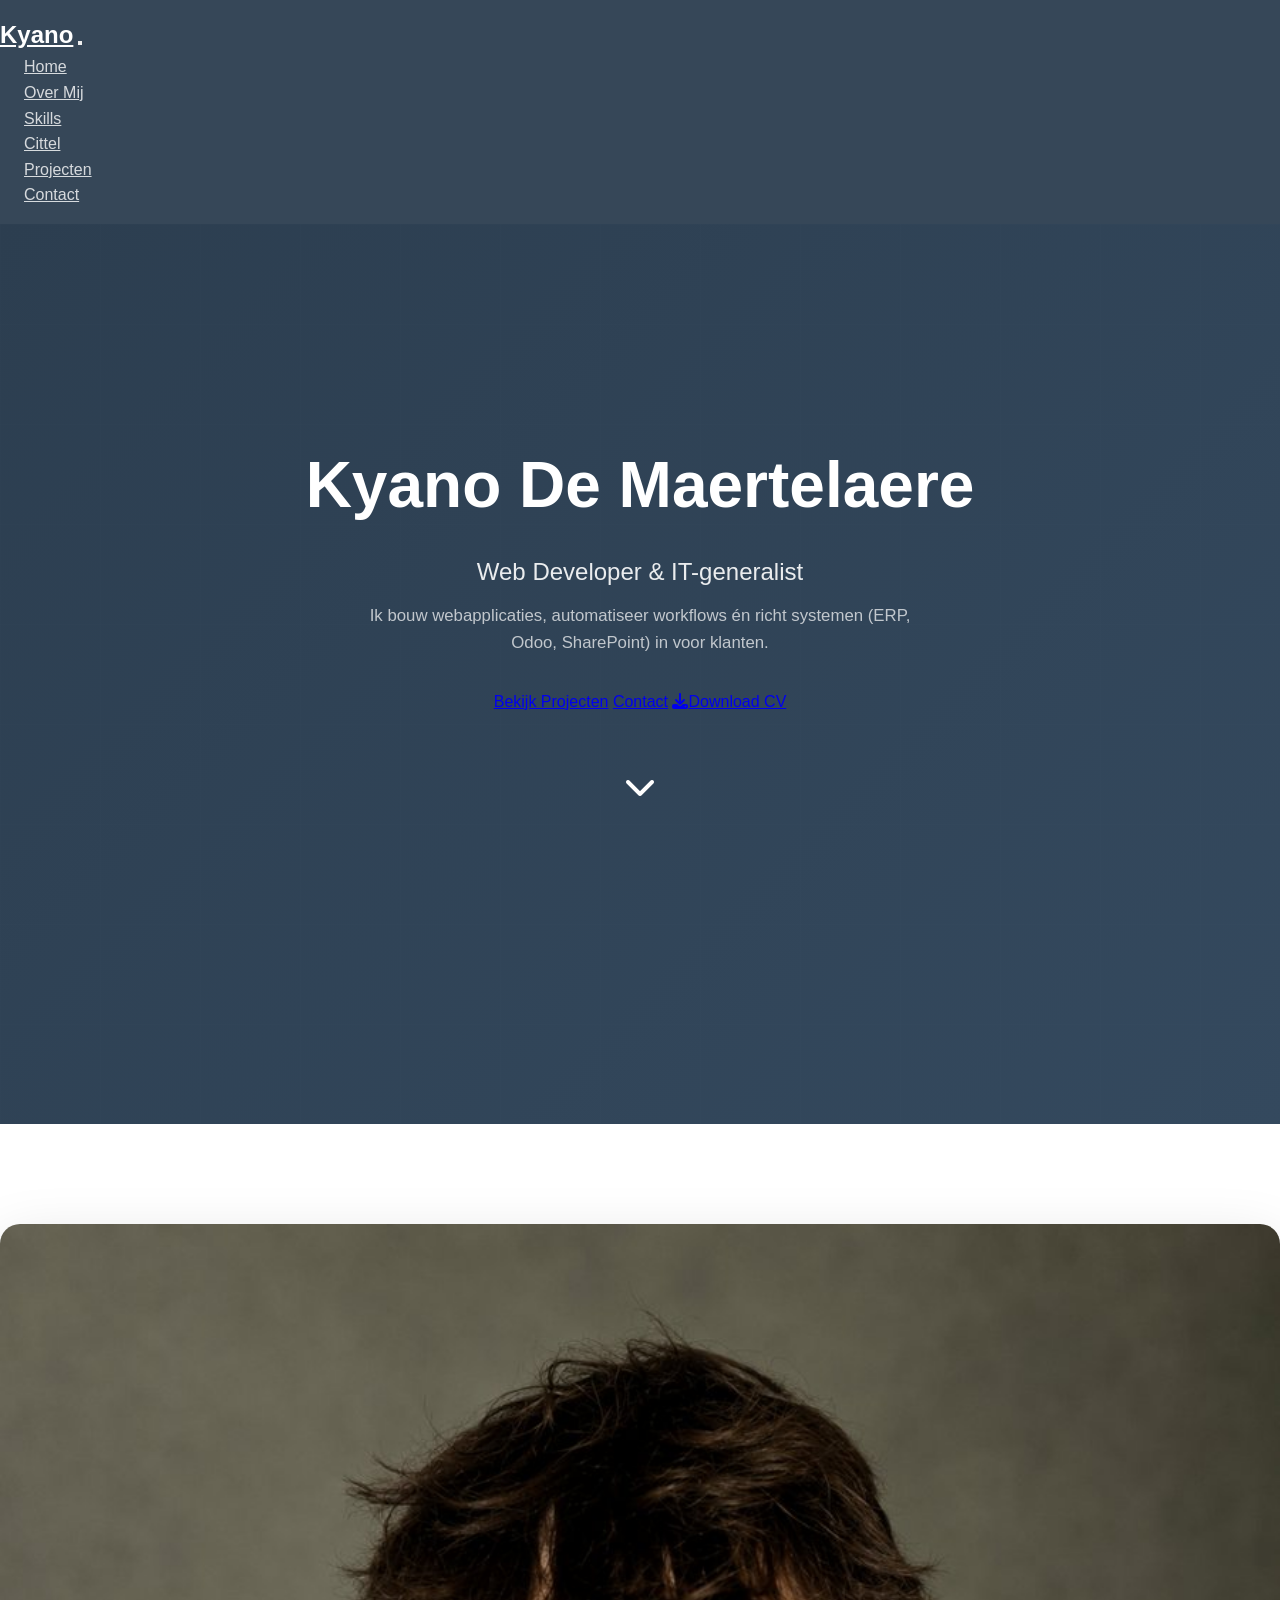
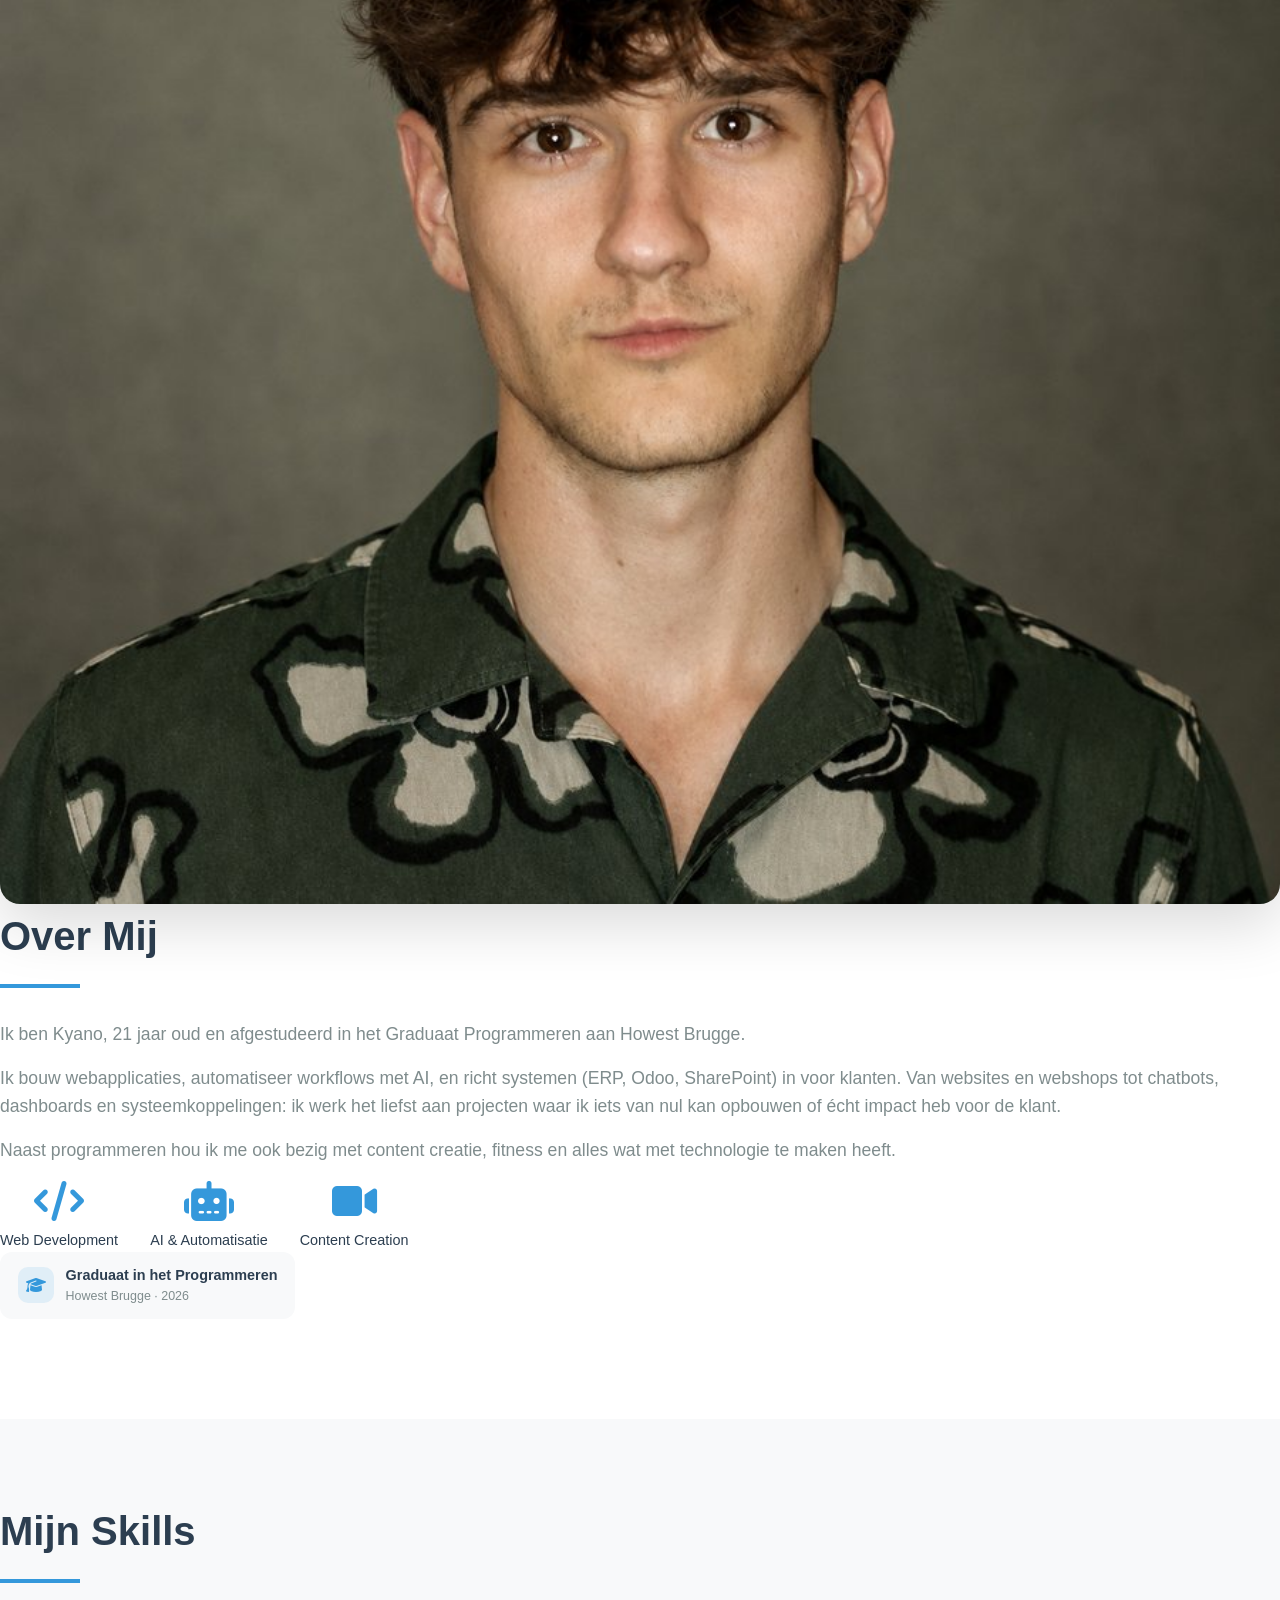
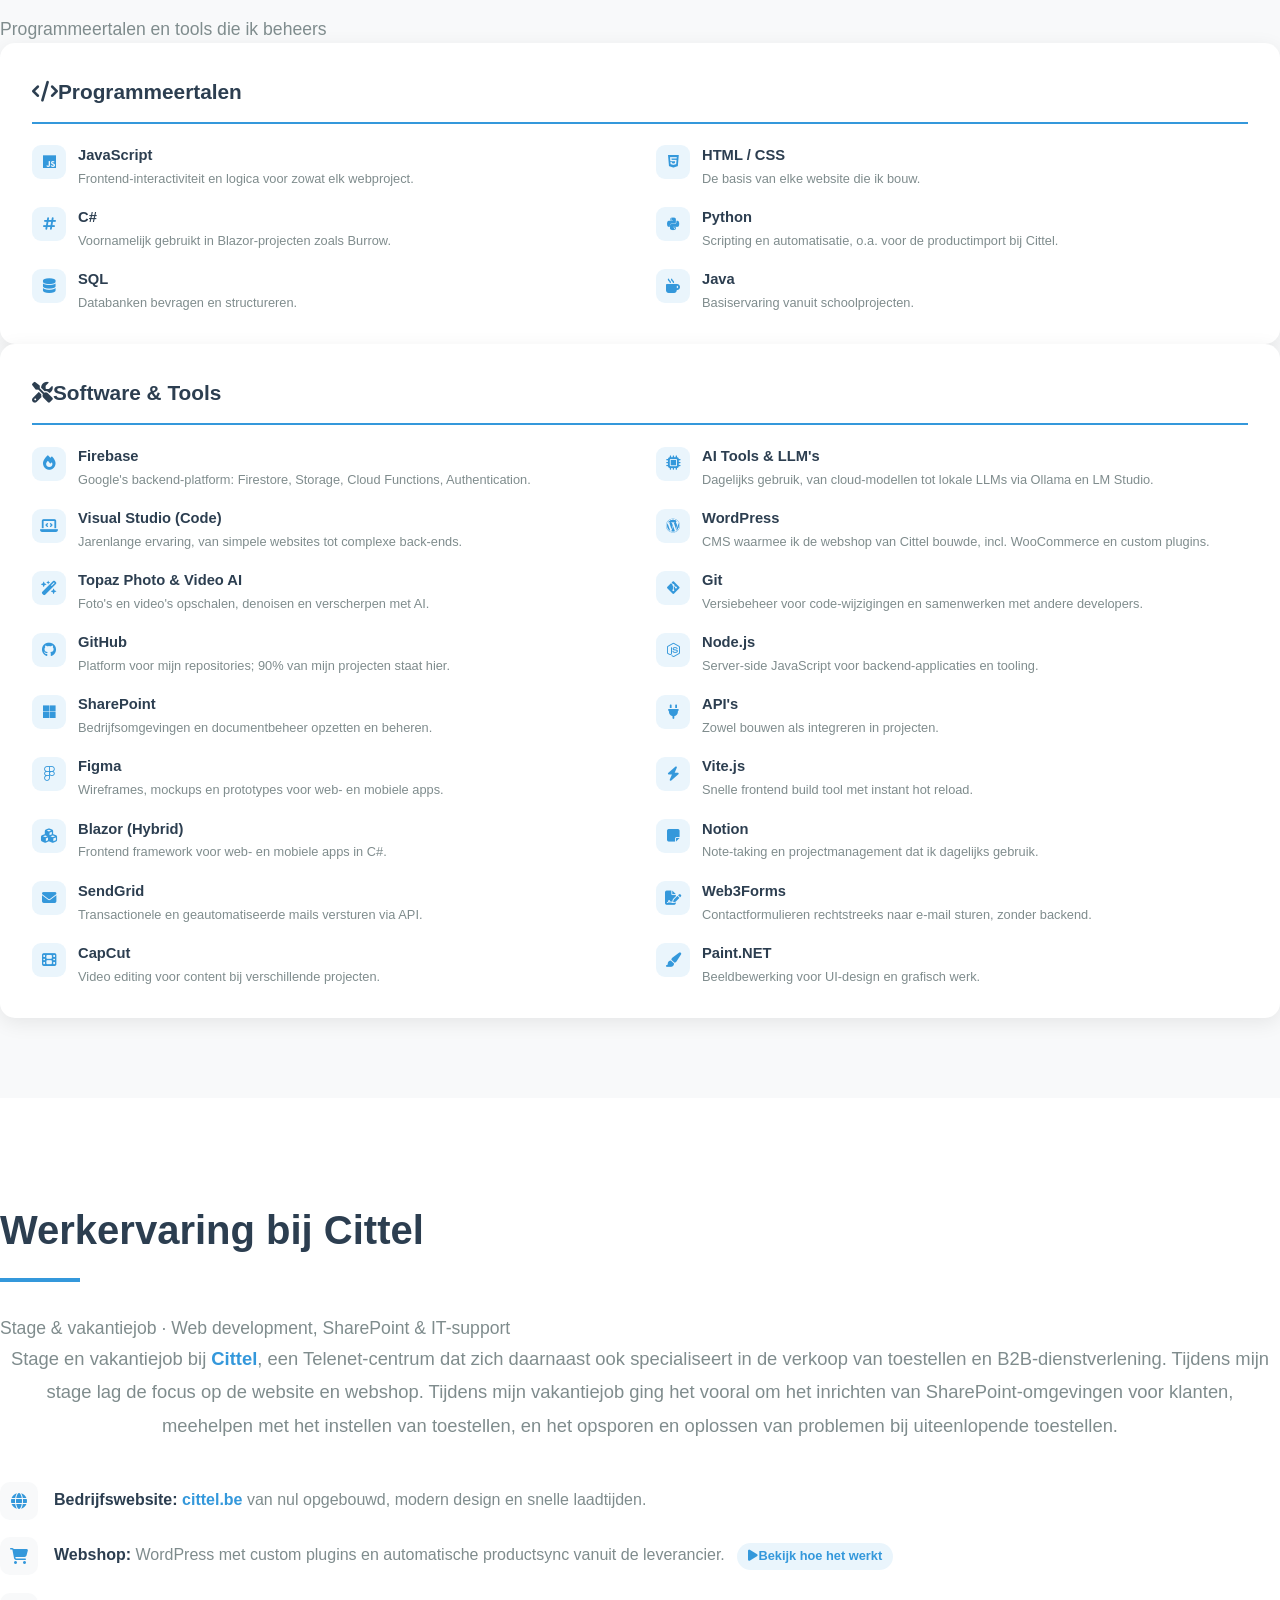
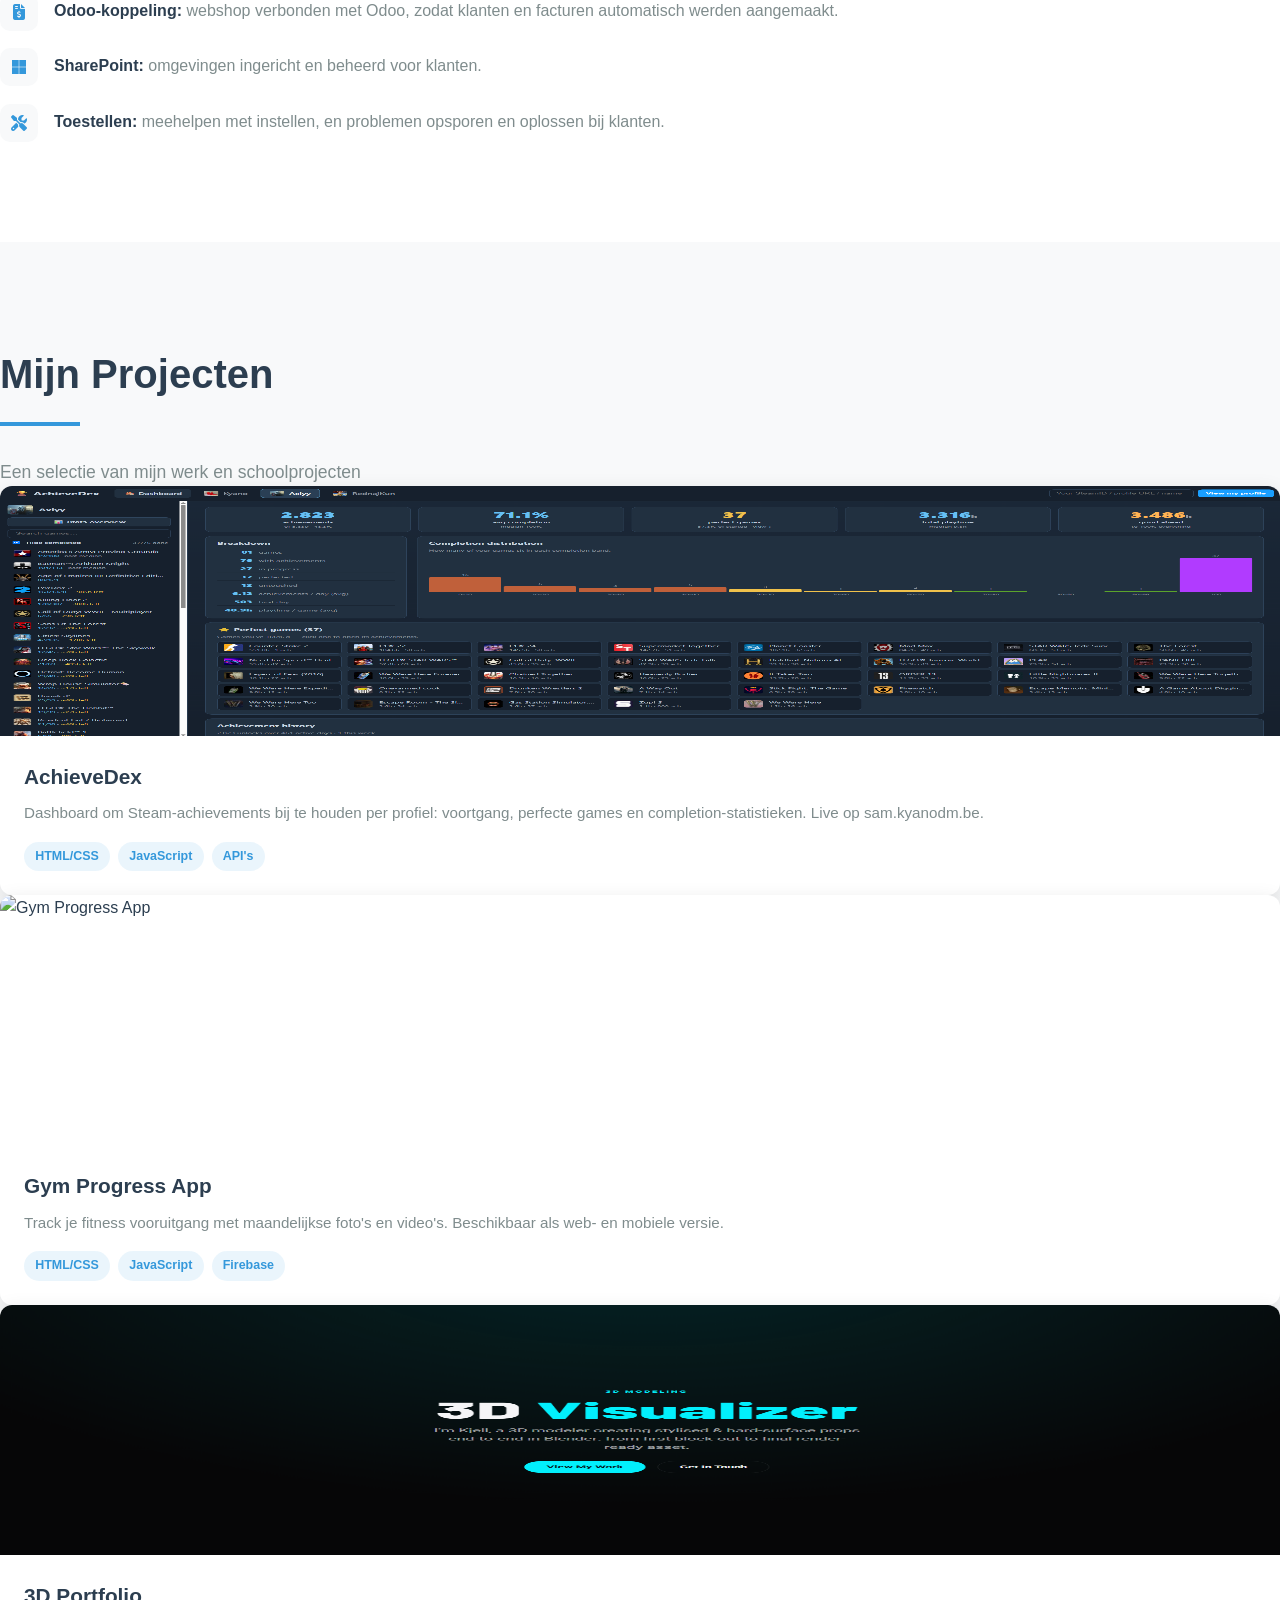
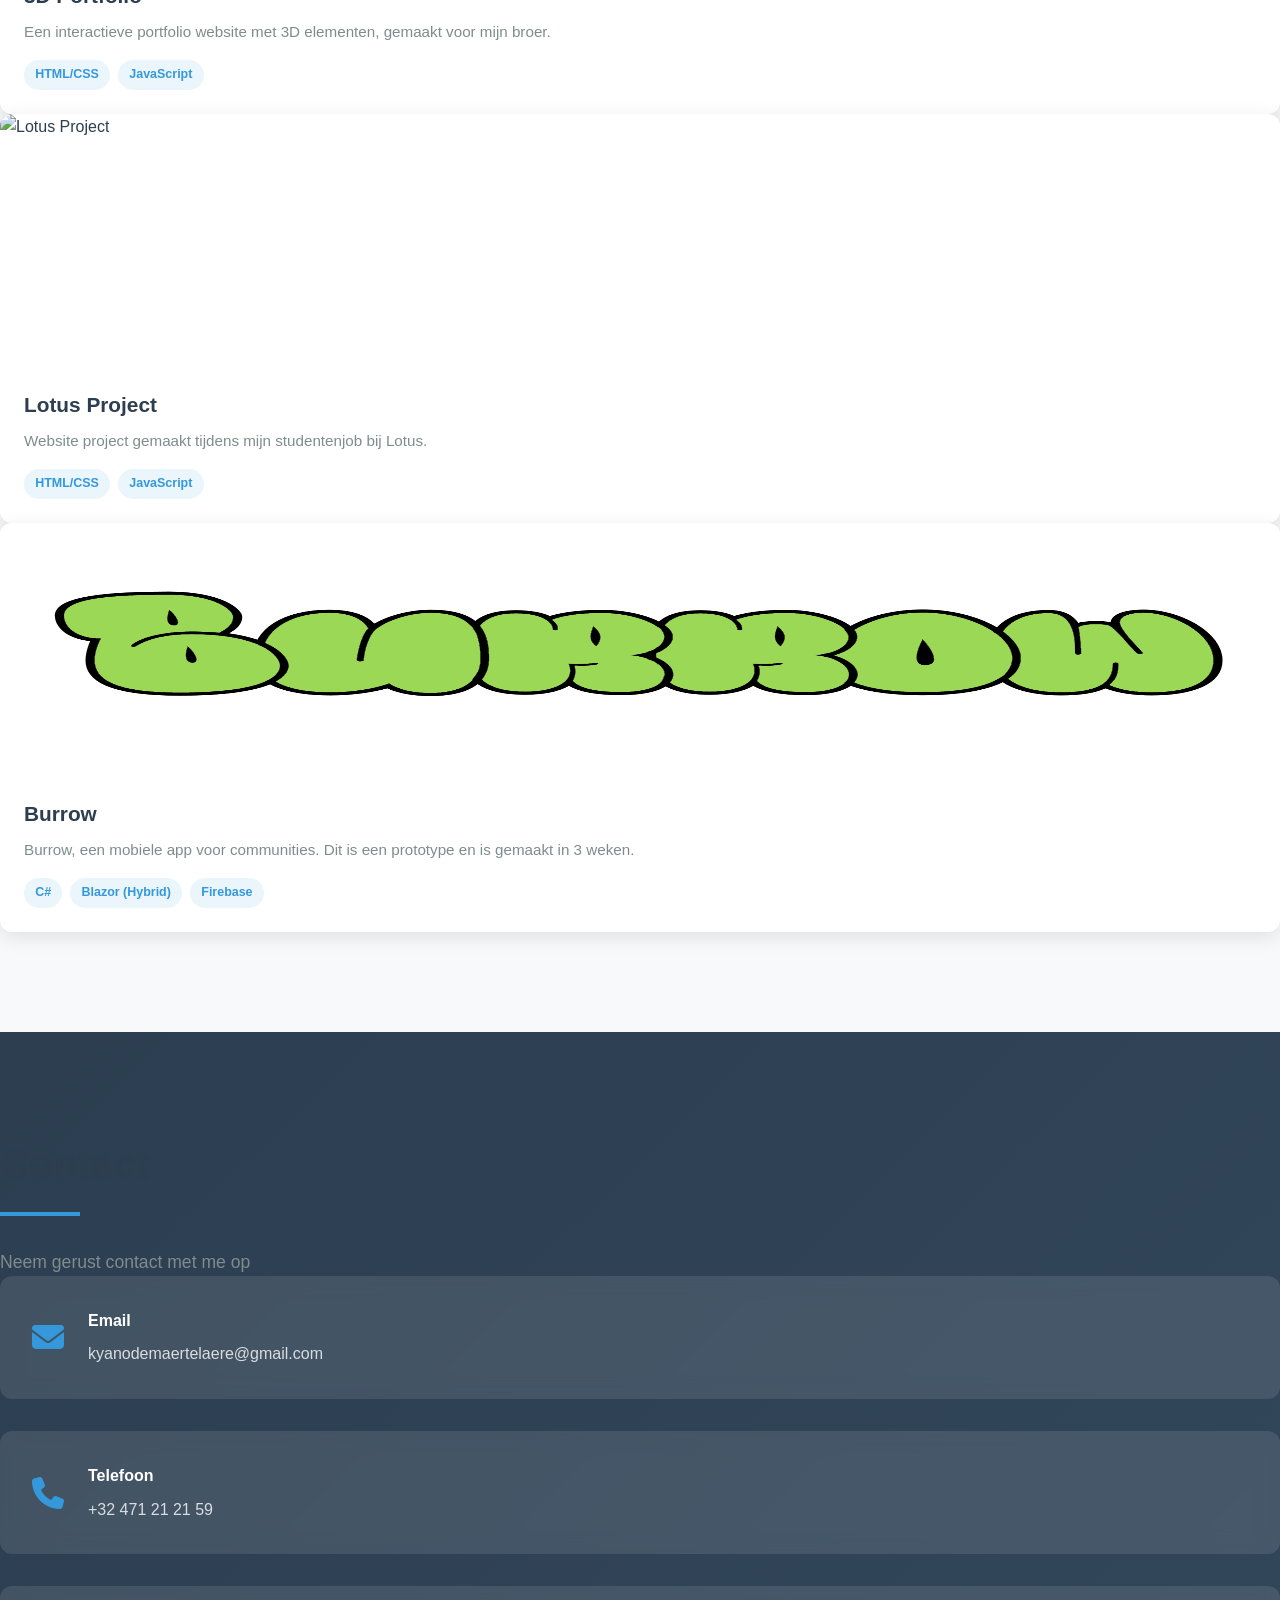
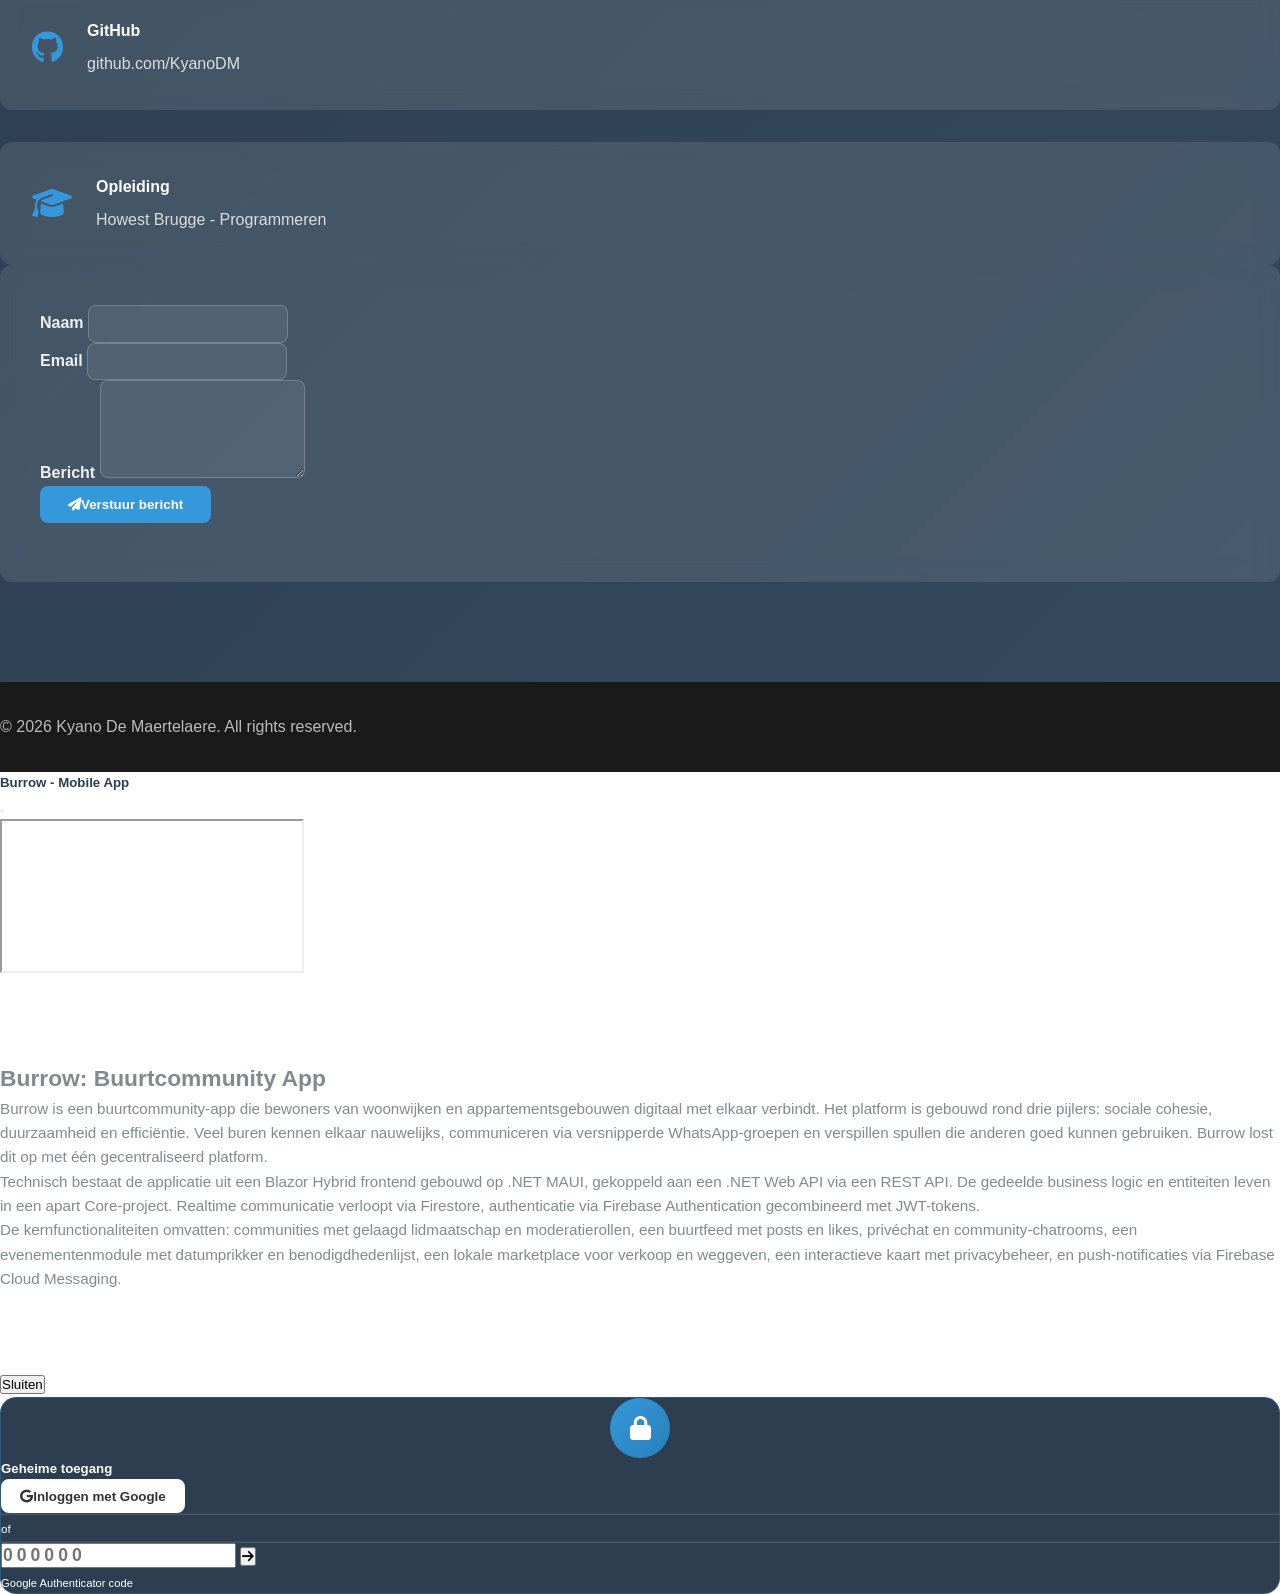
==== commit 46d1e0c0: "Add contact form, tech tags on project cards, tidy Cittel webshop text Co-Authored-By: Claude Sonnet" ====
--- a/docs/index.html
+++ b/docs/index.html
@@ -6,6 +6,16 @@
     <meta name="viewport" content="width=device-width, initial-scale=1.0">
     <title>Kyano De Maertelaere | Web Developer &amp; IT-generalist</title>
     <meta name="description" content="Portfolio van Kyano De Maertelaere: web developer en IT-generalist. Webapplicaties bouwen, workflows automatiseren en systemen (ERP, Odoo, SharePoint) inrichten voor klanten. Afgestudeerd Graduaat Programmeren aan Howest Brugge.">
+
+    <!-- Google tag (gtag.js) -->
+    <script async src="https://www.googletagmanager.com/gtag/js?id=G-9Z9WMKZRE1"></script>
+    <script>
+        window.dataLayer = window.dataLayer || [];
+        function gtag() { dataLayer.push(arguments); }
+        gtag('js', new Date());
+        gtag('config', 'G-9Z9WMKZRE1');
+    </script>
+
     <link rel="stylesheet" href="css/bootstrap.css">
     <link rel="stylesheet" href="css/Style.css">
     <link rel="stylesheet" href="https://cdnjs.cloudflare.com/ajax/libs/font-awesome/6.4.0/css/all.min.css">
@@ -277,7 +287,7 @@
                         <li>
                             <i class="fas fa-shopping-cart"></i>
                             <span>
-                                <strong>Webshop:</strong> WordPress met custom plugins en automatische productsync vanuit de leverancier. Staat momenteel niet live.
+                                <strong>Webshop:</strong> WordPress met custom plugins en automatische productsync vanuit de leverancier.
                                 <a href="cittel-demo.html" class="highlight-demo-link"><i class="fas fa-play me-1"></i>Bekijk hoe het werkt</a>
                             </span>
                         </li>
@@ -326,6 +336,11 @@
                                 Dashboard om Steam-achievements bij te houden per profiel: voortgang, perfecte games en
                                 completion-statistieken. Live op sam.kyanodm.be.
                             </p>
+                            <div class="project-tags">
+                                <span class="project-tag">HTML/CSS</span>
+                                <span class="project-tag">JavaScript</span>
+                                <span class="project-tag">API's</span>
+                            </div>
                         </div>
                     </div>
                 </div>
@@ -348,6 +363,11 @@
                                 Track je fitness vooruitgang met maandelijkse foto's en video's. Beschikbaar als web- en
                                 mobiele versie.
                             </p>
+                            <div class="project-tags">
+                                <span class="project-tag">HTML/CSS</span>
+                                <span class="project-tag">JavaScript</span>
+                                <span class="project-tag">Firebase</span>
+                            </div>
                         </div>
                     </div>
                 </div>
@@ -369,6 +389,10 @@
                             <p class="project-description">
                                 Een interactieve portfolio website met 3D elementen, gemaakt voor mijn broer.
                             </p>
+                            <div class="project-tags">
+                                <span class="project-tag">HTML/CSS</span>
+                                <span class="project-tag">JavaScript</span>
+                            </div>
                         </div>
                     </div>
                 </div>
@@ -390,6 +414,10 @@
                             <p class="project-description">
                                 Website project gemaakt tijdens mijn studentenjob bij Lotus.
                             </p>
+                            <div class="project-tags">
+                                <span class="project-tag">HTML/CSS</span>
+                                <span class="project-tag">JavaScript</span>
+                            </div>
                         </div>
                     </div>
                 </div>
@@ -410,6 +438,11 @@
                             <p class="project-description">
                                Burrow, een mobiele app voor communities. Dit is een prototype en is gemaakt in 3 weken.
                             </p>
+                            <div class="project-tags">
+                                <span class="project-tag">C#</span>
+                                <span class="project-tag">Blazor (Hybrid)</span>
+                                <span class="project-tag">Firebase</span>
+                            </div>
                         </div>
                     </div>
                 </div>
@@ -425,8 +458,8 @@
                 <div class="title-underline mx-auto bg-white"></div>
                 <p class="section-subtitle text-white">Neem gerust contact met me op</p>
             </div>
-            <div class="row justify-content-center">
-                <div class="col-lg-8">
+            <div class="row justify-content-center g-4">
+                <div class="col-lg-5">
                     <div class="contact-info">
                         <div class="contact-item">
                             <i class="fas fa-envelope"></i>
@@ -457,6 +490,30 @@
                             </div>
                         </div>
                     </div>
+                </div>
+                <div class="col-lg-7">
+                    <form class="contact-form" action="https://api.web3forms.com/submit" method="POST">
+                        <input type="hidden" name="access_key" value="67e961bf-0b3d-4c0a-8bb7-6343713ad347">
+                        <input type="hidden" name="subject" value="Nieuw bericht via kyanodm.be">
+                        <input type="checkbox" name="botcheck" class="d-none" style="display: none;">
+
+                        <div class="mb-3">
+                            <label for="contact-name" class="form-label">Naam</label>
+                            <input type="text" id="contact-name" name="name" class="form-control contact-form-input" required>
+                        </div>
+                        <div class="mb-3">
+                            <label for="contact-email" class="form-label">Email</label>
+                            <input type="email" id="contact-email" name="email" class="form-control contact-form-input" required>
+                        </div>
+                        <div class="mb-3">
+                            <label for="contact-message" class="form-label">Bericht</label>
+                            <textarea id="contact-message" name="message" rows="5" class="form-control contact-form-input" required></textarea>
+                        </div>
+                        <button type="submit" class="btn btn-accent">
+                            <i class="fas fa-paper-plane me-2"></i>Verstuur bericht
+                        </button>
+                        <p class="contact-form-status mt-3"></p>
+                    </form>
                 </div>
             </div>
         </div>
--- a/docs/css/Style.css
+++ b/docs/css/Style.css
@@ -405,6 +405,22 @@
     margin-bottom: 0.5rem;
 }
 
+.project-tags {
+    display: flex;
+    flex-wrap: wrap;
+    gap: 0.5rem;
+    margin-top: 1rem;
+}
+
+.project-tag {
+    background: rgba(52, 152, 219, 0.1);
+    color: var(--secondary-color);
+    font-size: 0.78rem;
+    font-weight: 600;
+    padding: 0.3rem 0.7rem;
+    border-radius: 20px;
+}
+
 .project-description {
     color: var(--text-light);
     font-size: 0.95rem;
@@ -555,6 +571,71 @@
     color: var(--secondary-color);
 }
 
+.contact-form {
+    background: rgba(255, 255, 255, 0.1);
+    backdrop-filter: blur(10px);
+    padding: 2.5rem;
+    border-radius: 12px;
+    height: 100%;
+}
+
+.contact-form .form-label {
+    color: rgba(255, 255, 255, 0.9);
+    font-weight: 600;
+    margin-bottom: 0.5rem;
+}
+
+.contact-form-input {
+    background: rgba(255, 255, 255, 0.08);
+    border: 1px solid rgba(255, 255, 255, 0.2);
+    color: #fff;
+    border-radius: 8px;
+    padding: 0.65rem 0.9rem;
+}
+
+.contact-form-input:focus {
+    background: rgba(255, 255, 255, 0.12);
+    border-color: var(--secondary-color);
+    color: #fff;
+    box-shadow: 0 0 0 0.2rem rgba(52, 152, 219, 0.25);
+}
+
+.contact-form-input::placeholder {
+    color: rgba(255, 255, 255, 0.5);
+}
+
+.contact-form .btn-accent {
+    background: var(--secondary-color);
+    color: #fff;
+    border: none;
+    padding: 0.7rem 1.75rem;
+    border-radius: 8px;
+    font-weight: 600;
+    transition: var(--transition);
+}
+
+.contact-form .btn-accent:hover {
+    background: #2980b9;
+}
+
+.contact-form .btn-accent:disabled {
+    opacity: 0.7;
+    cursor: not-allowed;
+}
+
+.contact-form-status {
+    font-size: 0.9rem;
+    min-height: 1.2rem;
+}
+
+.contact-form-status.success {
+    color: #2ecc71;
+}
+
+.contact-form-status.error {
+    color: #e74c3c;
+}
+
 /* Skills Section */
 .skills-section {
     background: var(--bg-light);
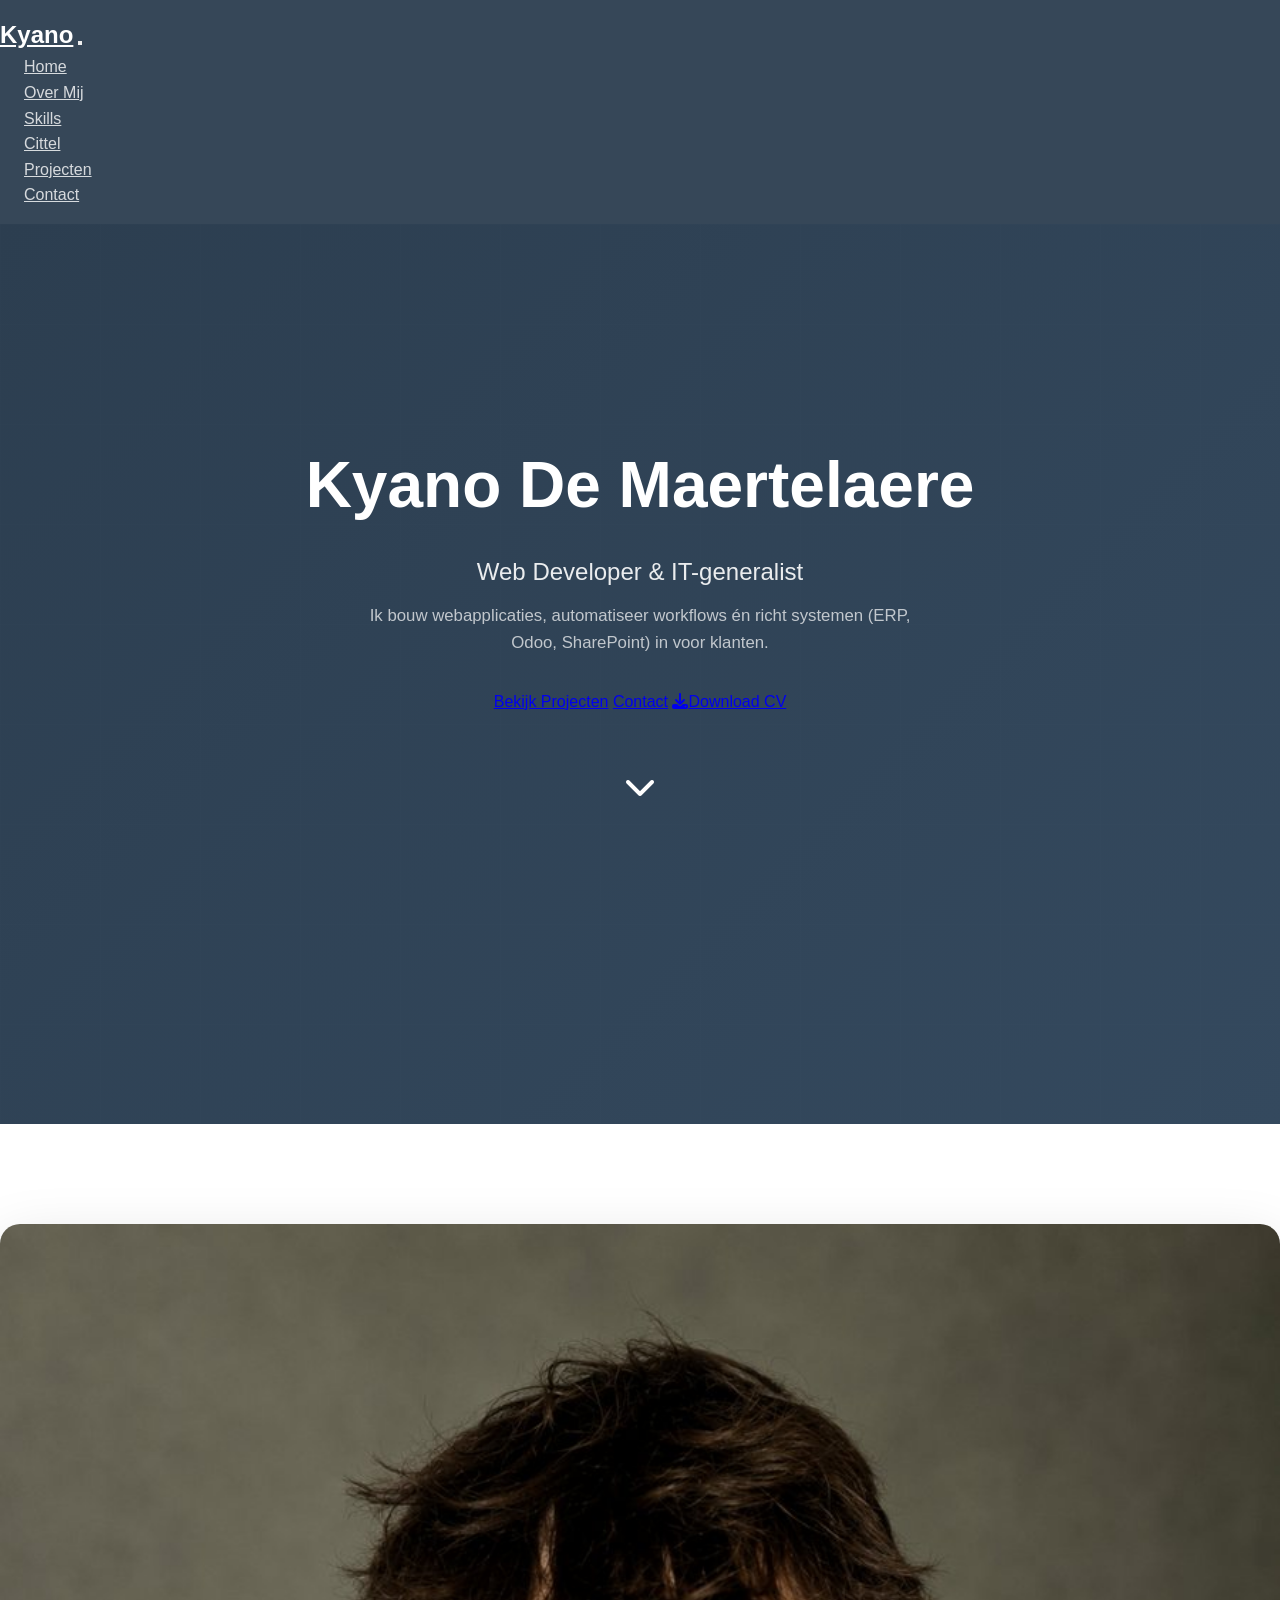
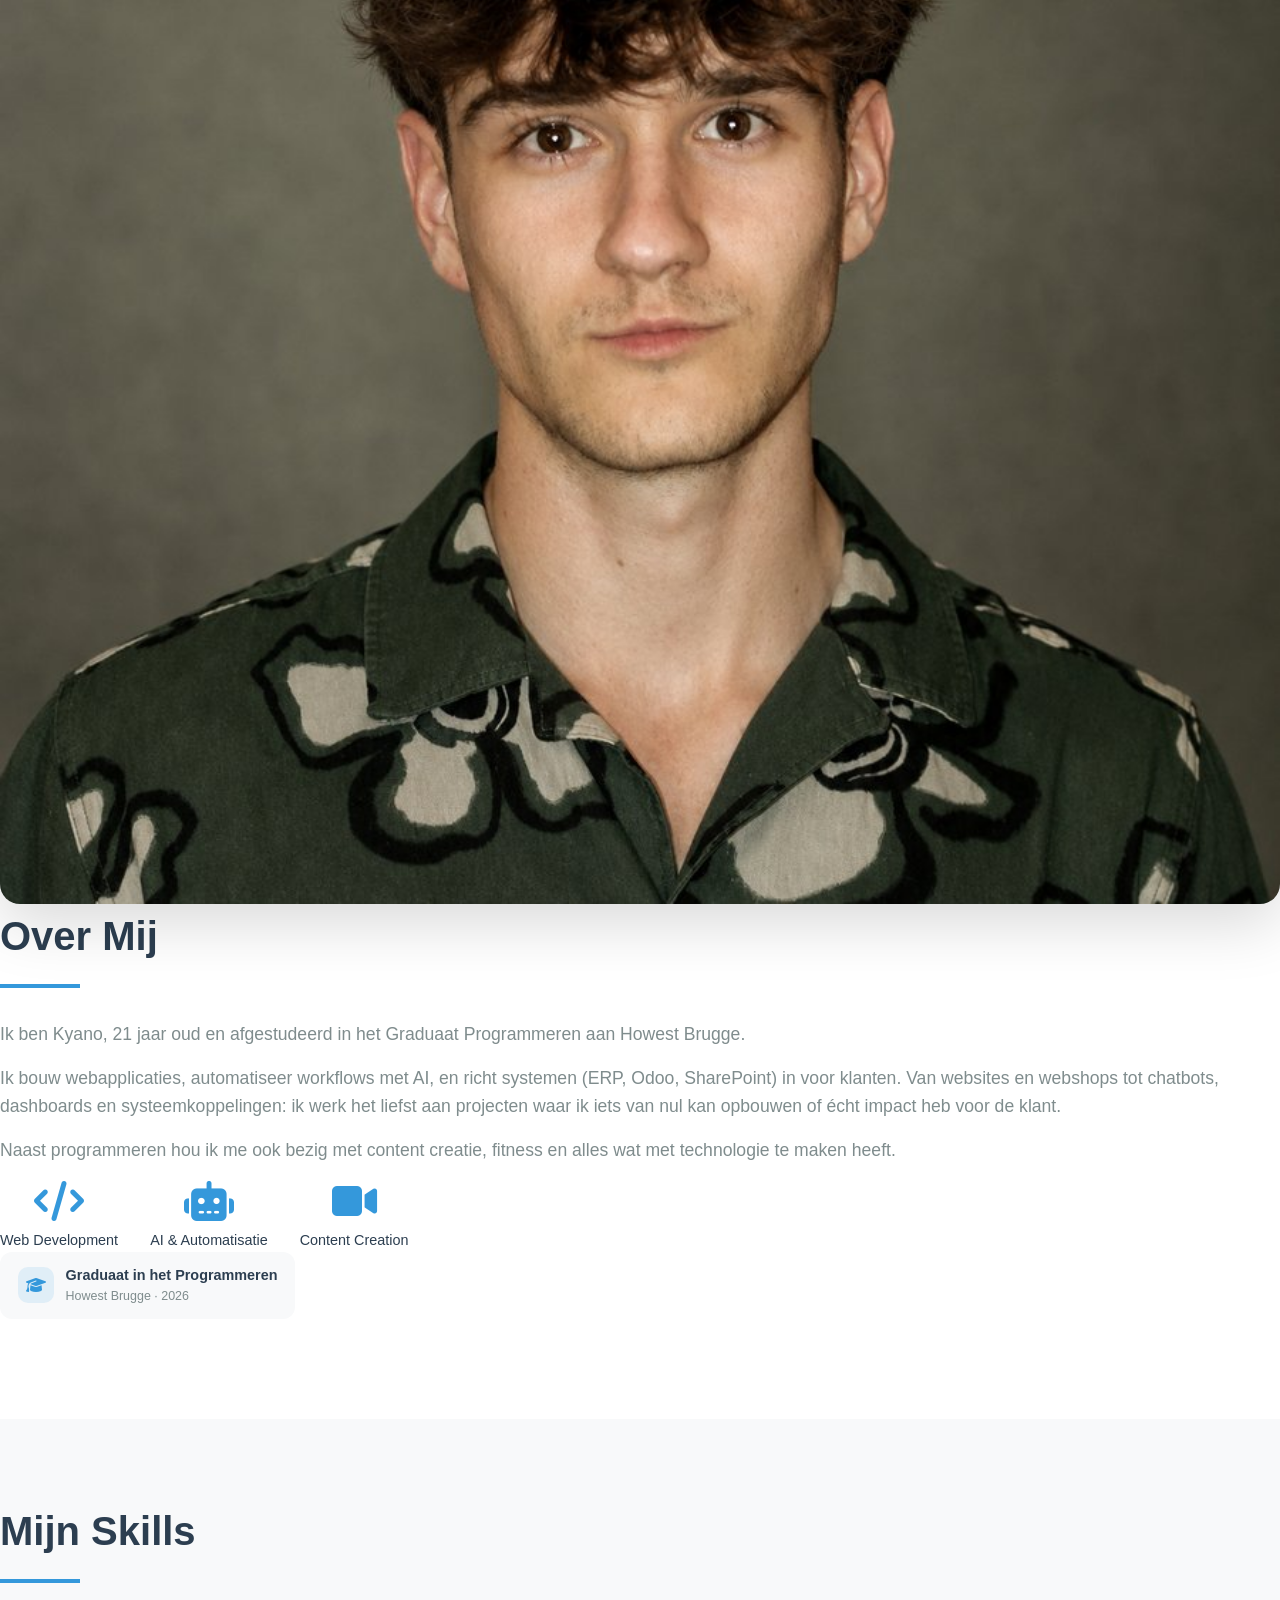
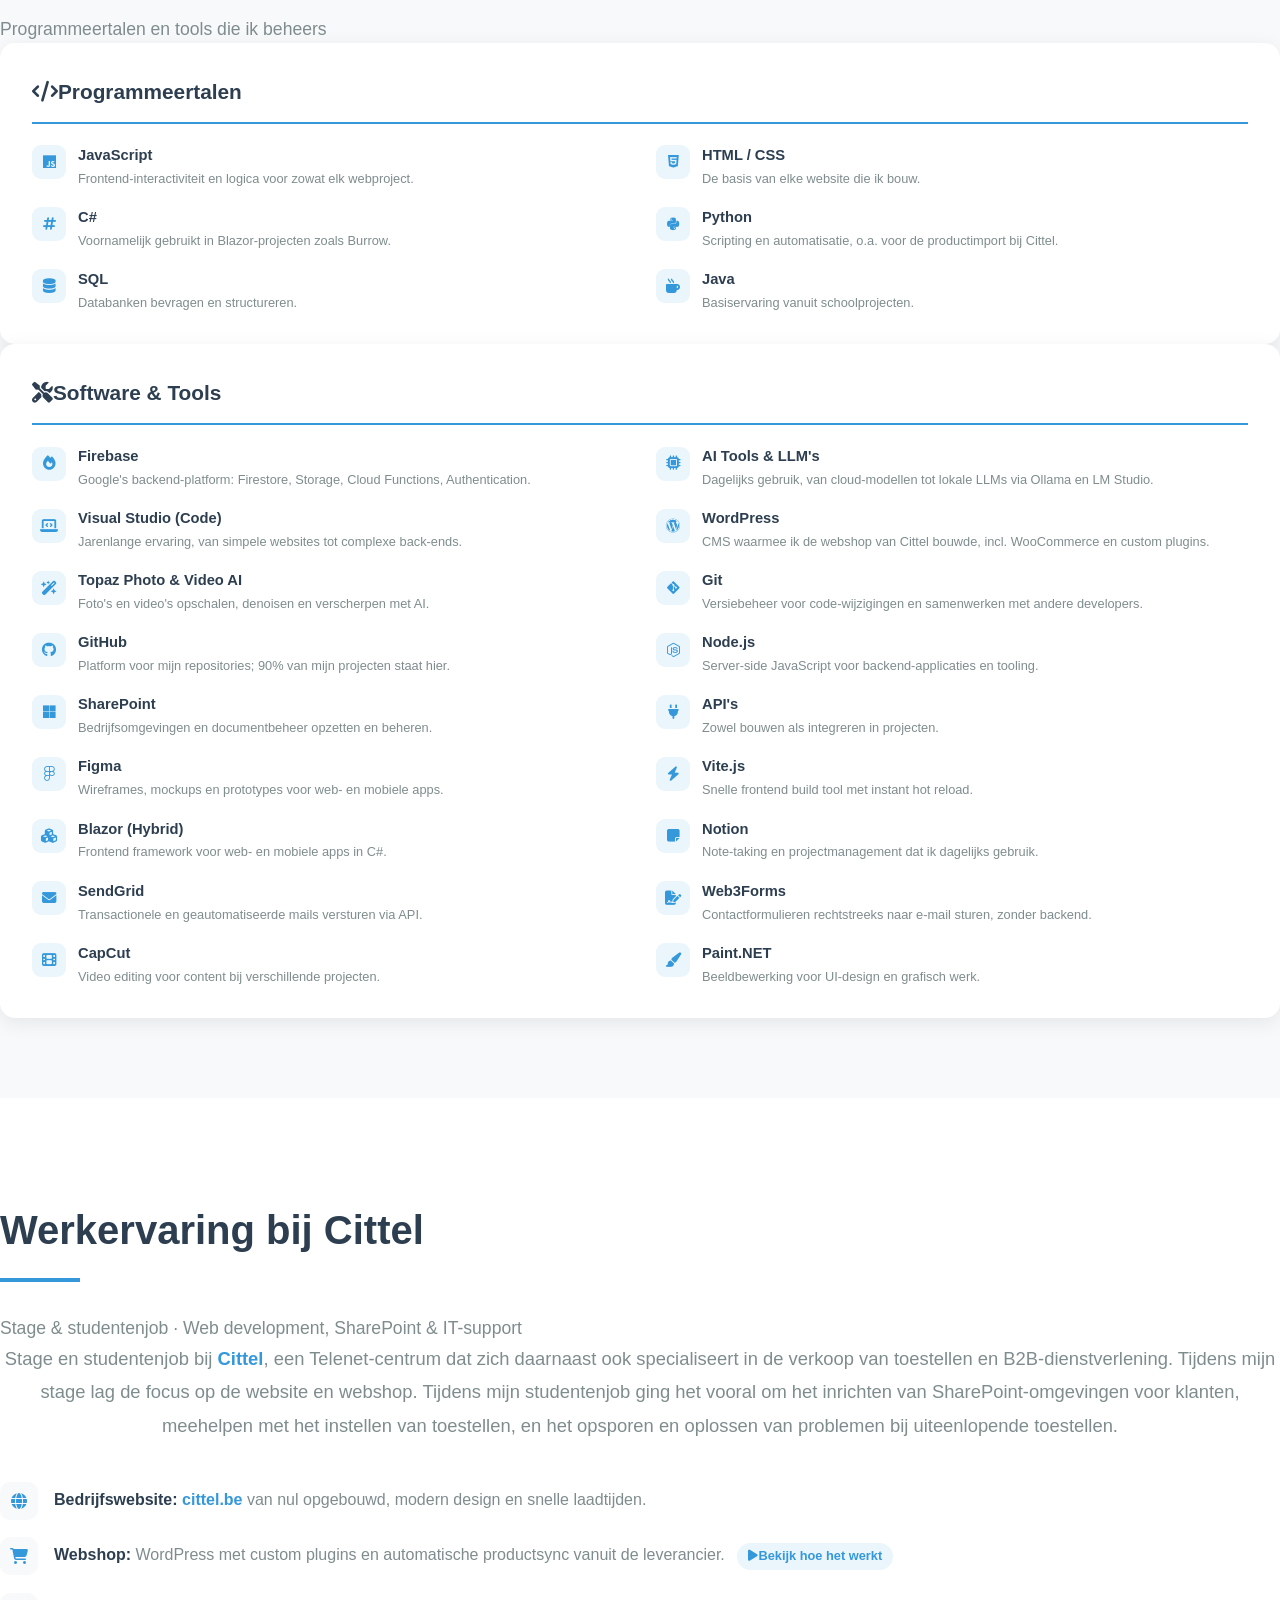
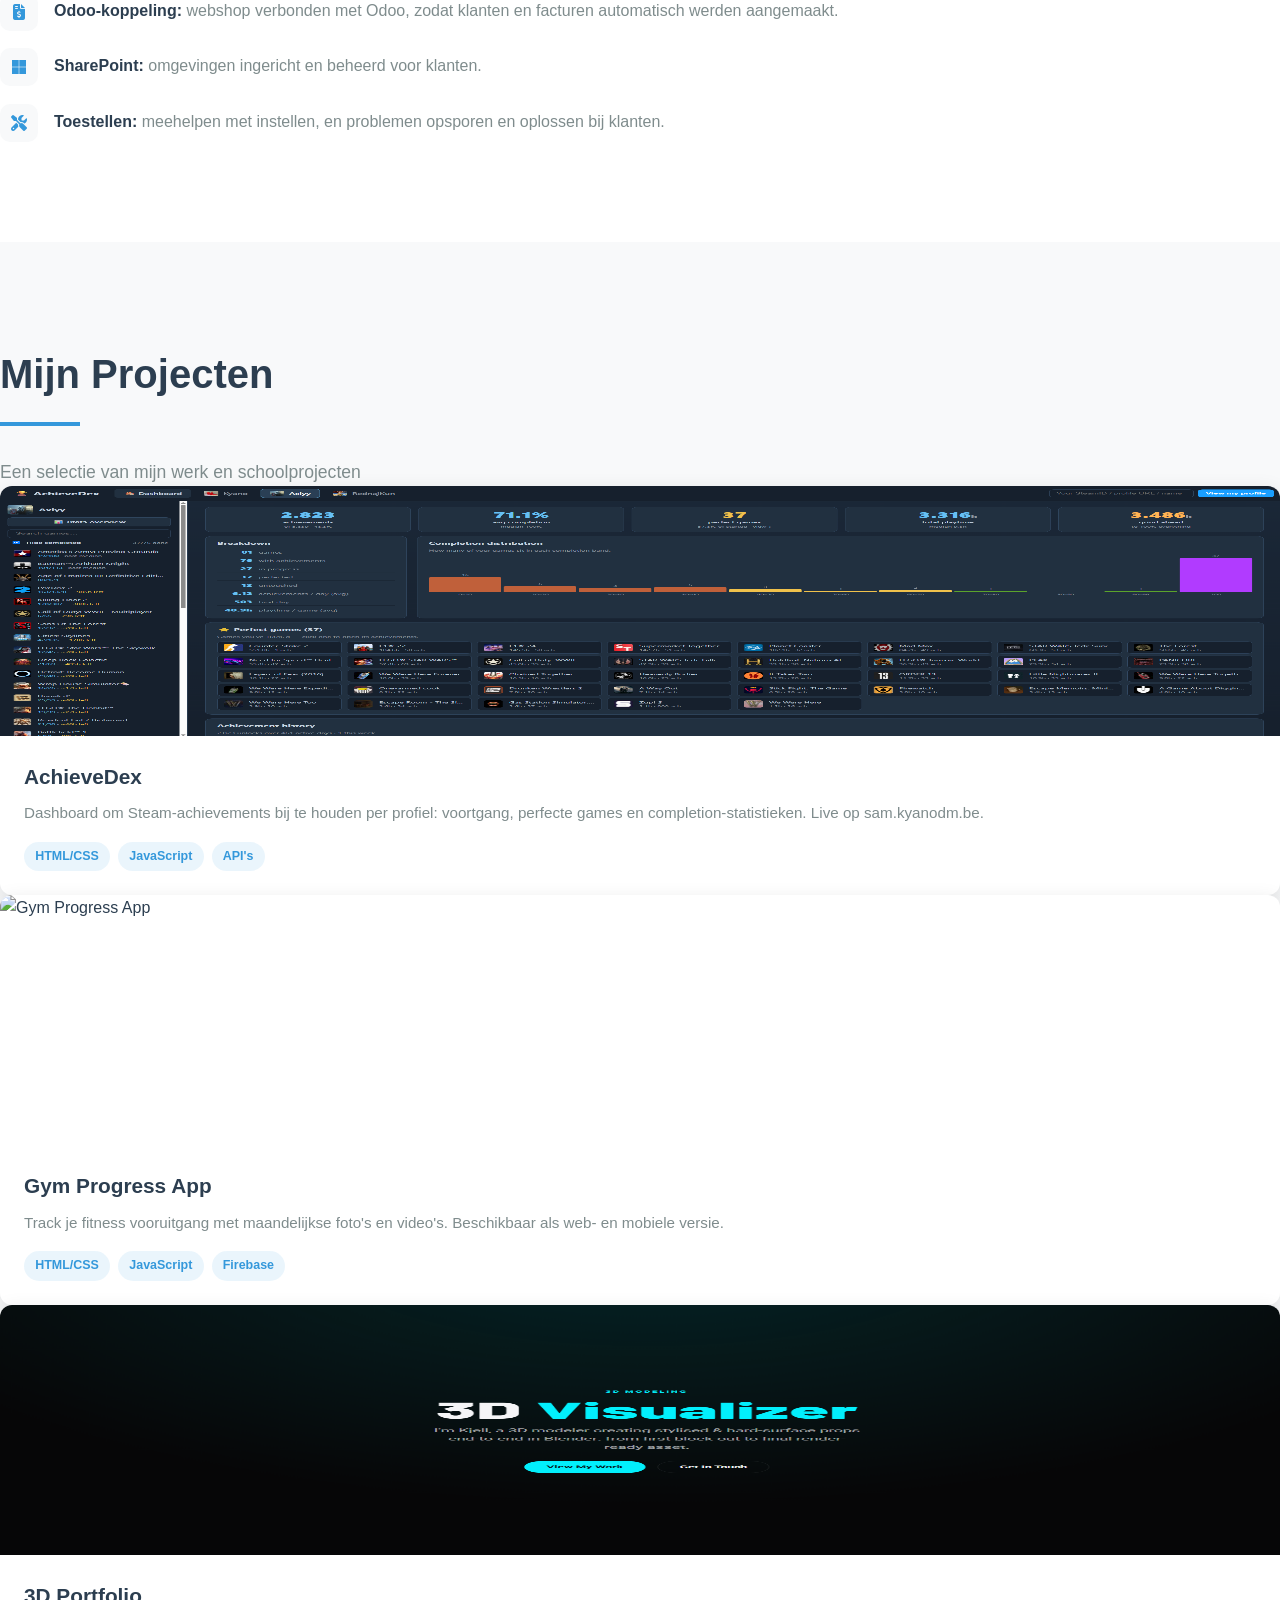
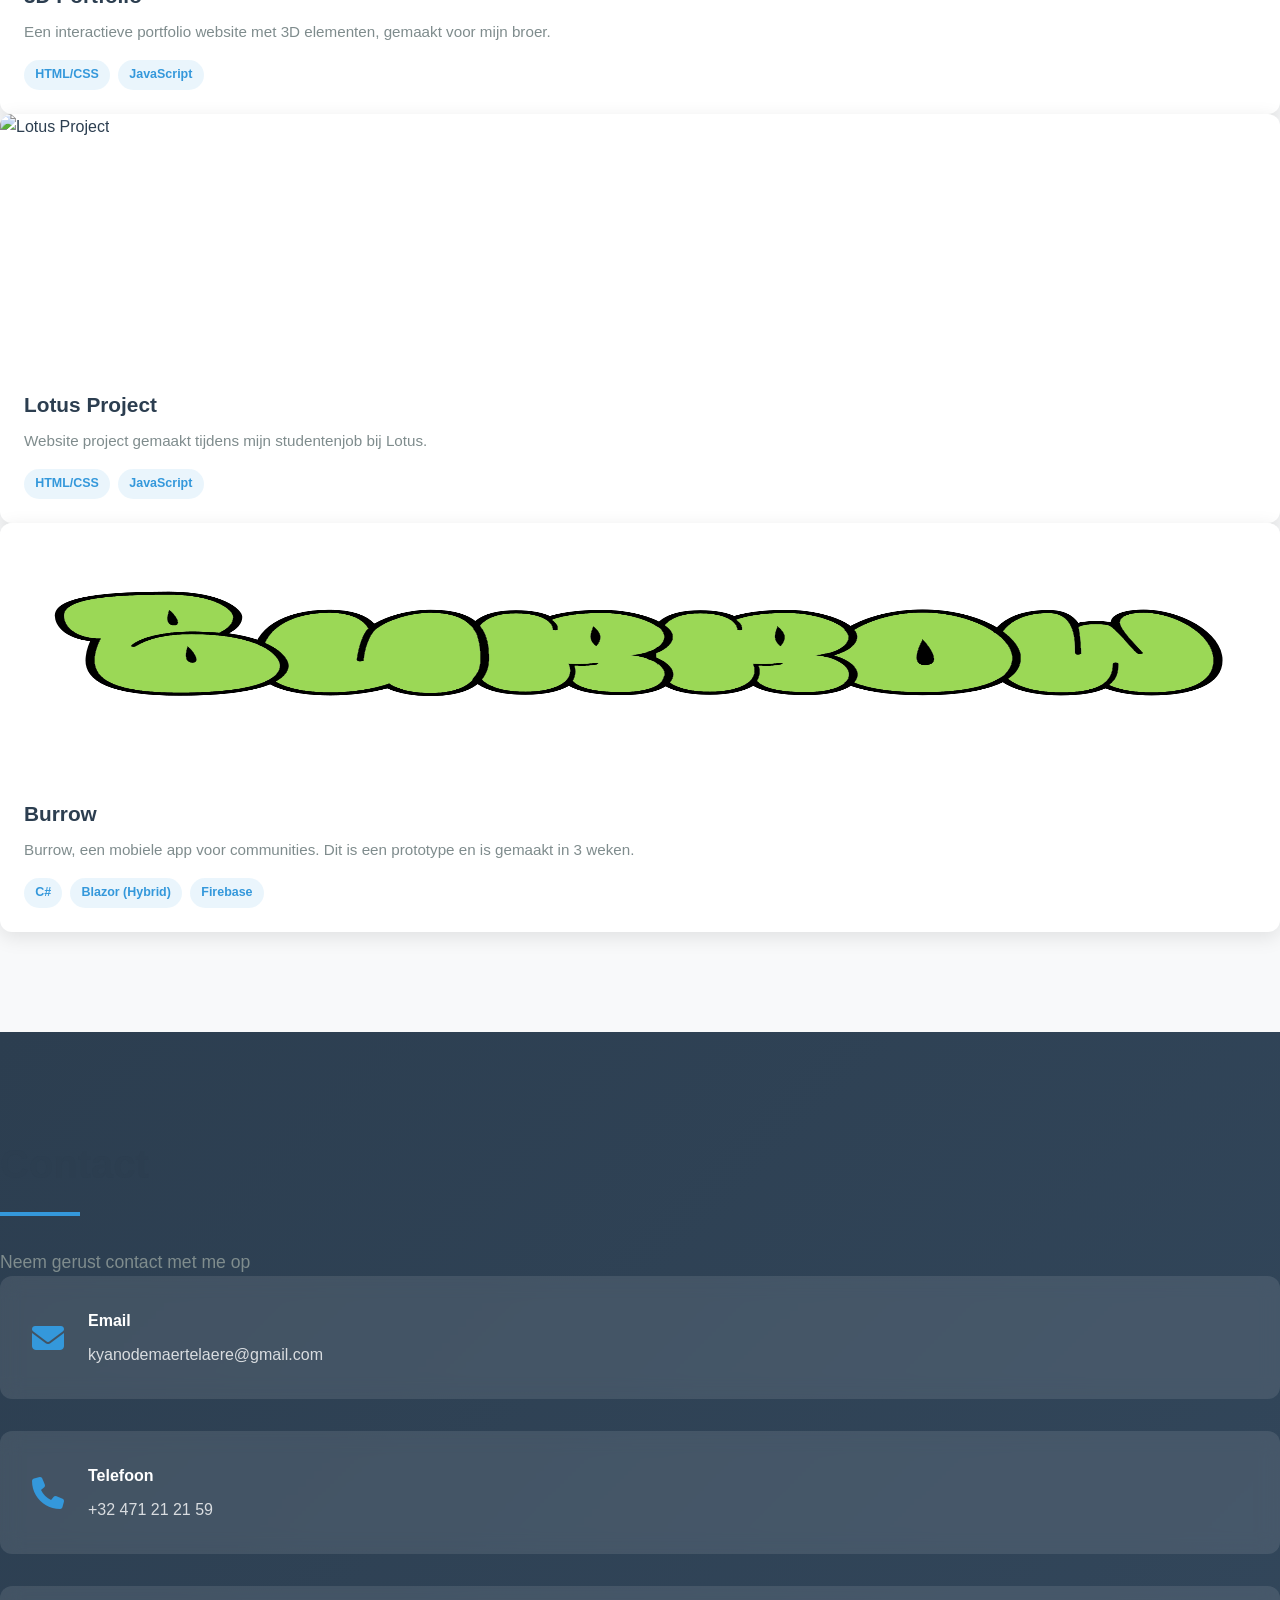
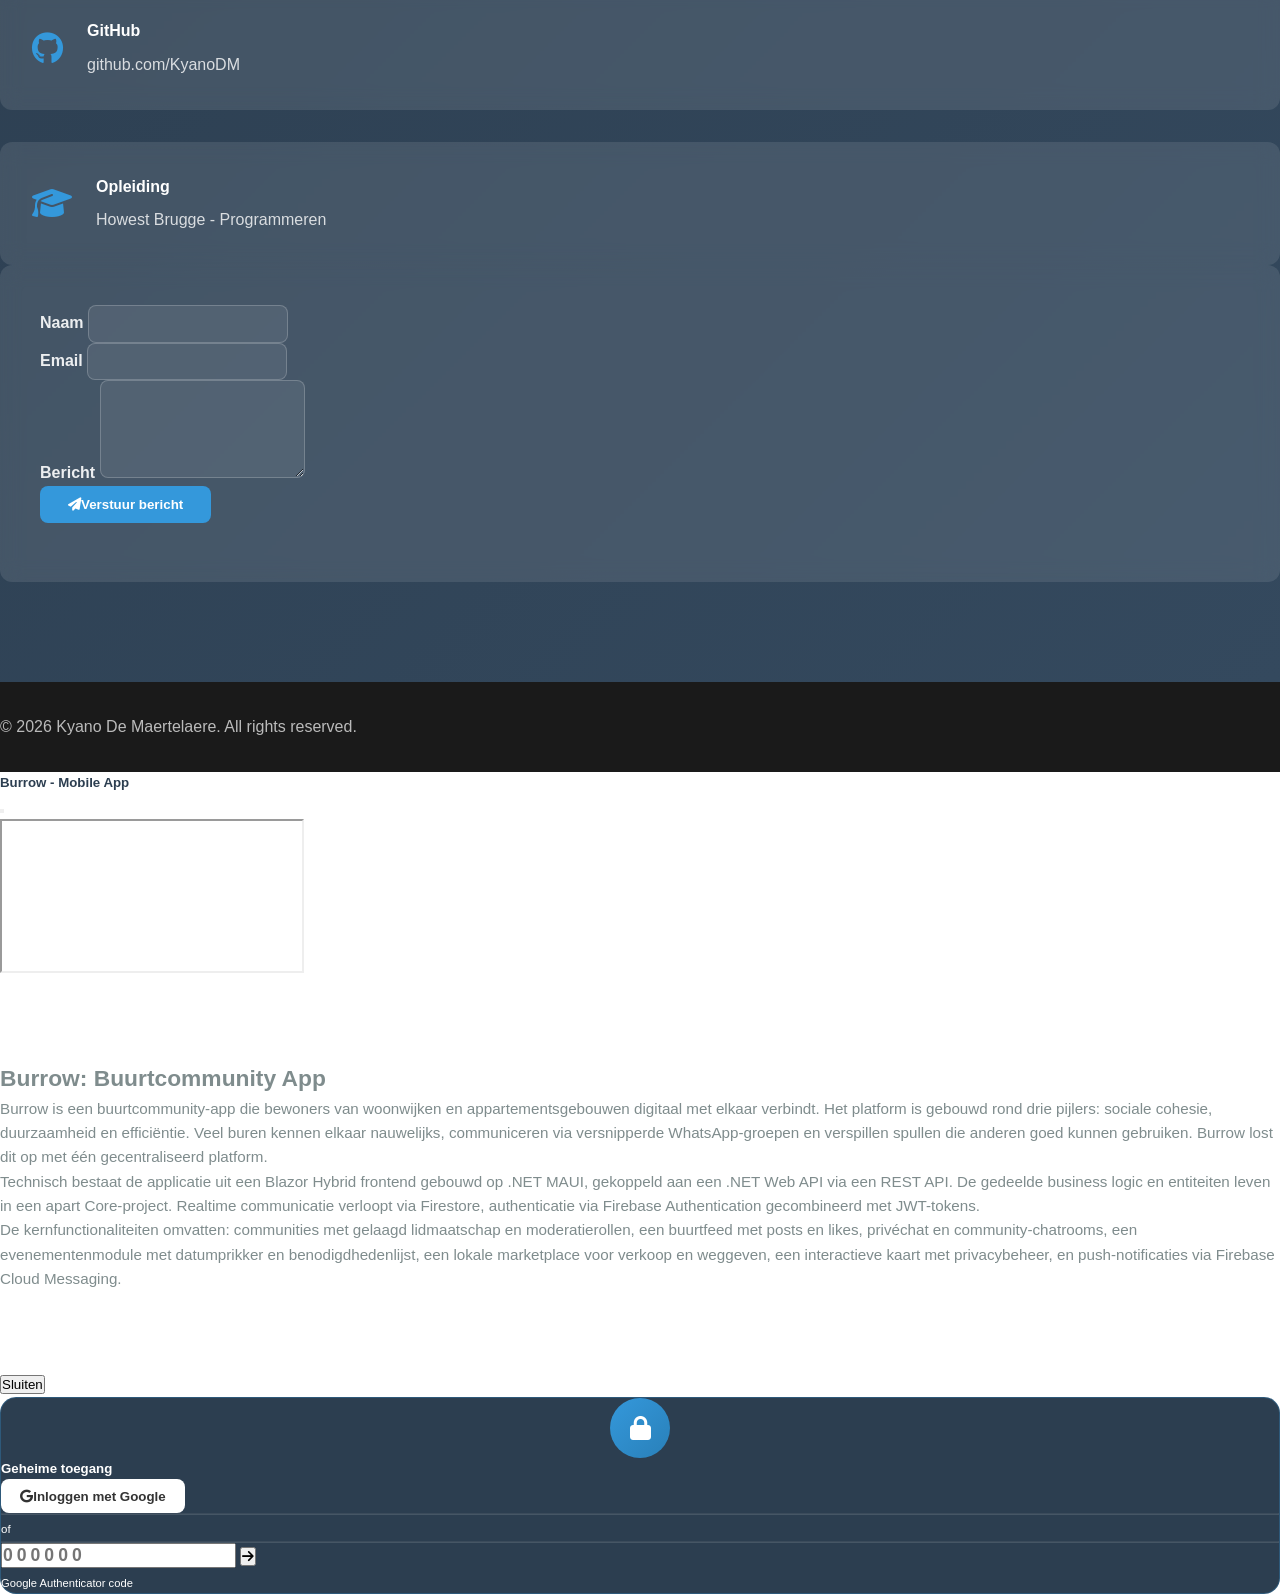
==== commit a3ec228a: "Fix Cittel section wording: vakantiejob to studentenjob Co-Authored-By: Claude Sonnet 5 <noreply@ant" ====
--- a/docs/index.html
+++ b/docs/index.html
@@ -264,16 +264,16 @@
             <div class="text-center mb-5">
                 <h2 class="section-title">Werkervaring bij Cittel</h2>
                 <div class="title-underline mx-auto"></div>
-                <p class="section-subtitle">Stage & vakantiejob · Web development, SharePoint & IT-support</p>
+                <p class="section-subtitle">Stage & studentenjob · Web development, SharePoint & IT-support</p>
             </div>
 
             <div class="row align-items-center">
                 <div class="col-lg-8 mx-auto">
                     <div class="internship-intro">
                         <p>
-                            Stage en vakantiejob bij <a href="https://www.cittel.be" target="_blank" rel="noopener">Cittel</a>, een Telenet-centrum
+                            Stage en studentenjob bij <a href="https://www.cittel.be" target="_blank" rel="noopener">Cittel</a>, een Telenet-centrum
                             dat zich daarnaast ook specialiseert in de verkoop van toestellen en B2B-dienstverlening. Tijdens mijn stage lag de
-                            focus op de website en webshop. Tijdens mijn vakantiejob ging het vooral om het inrichten van SharePoint-omgevingen
+                            focus op de website en webshop. Tijdens mijn studentenjob ging het vooral om het inrichten van SharePoint-omgevingen
                             voor klanten, meehelpen met het instellen van toestellen, en het opsporen en oplossen van problemen bij uiteenlopende
                             toestellen.
                         </p>
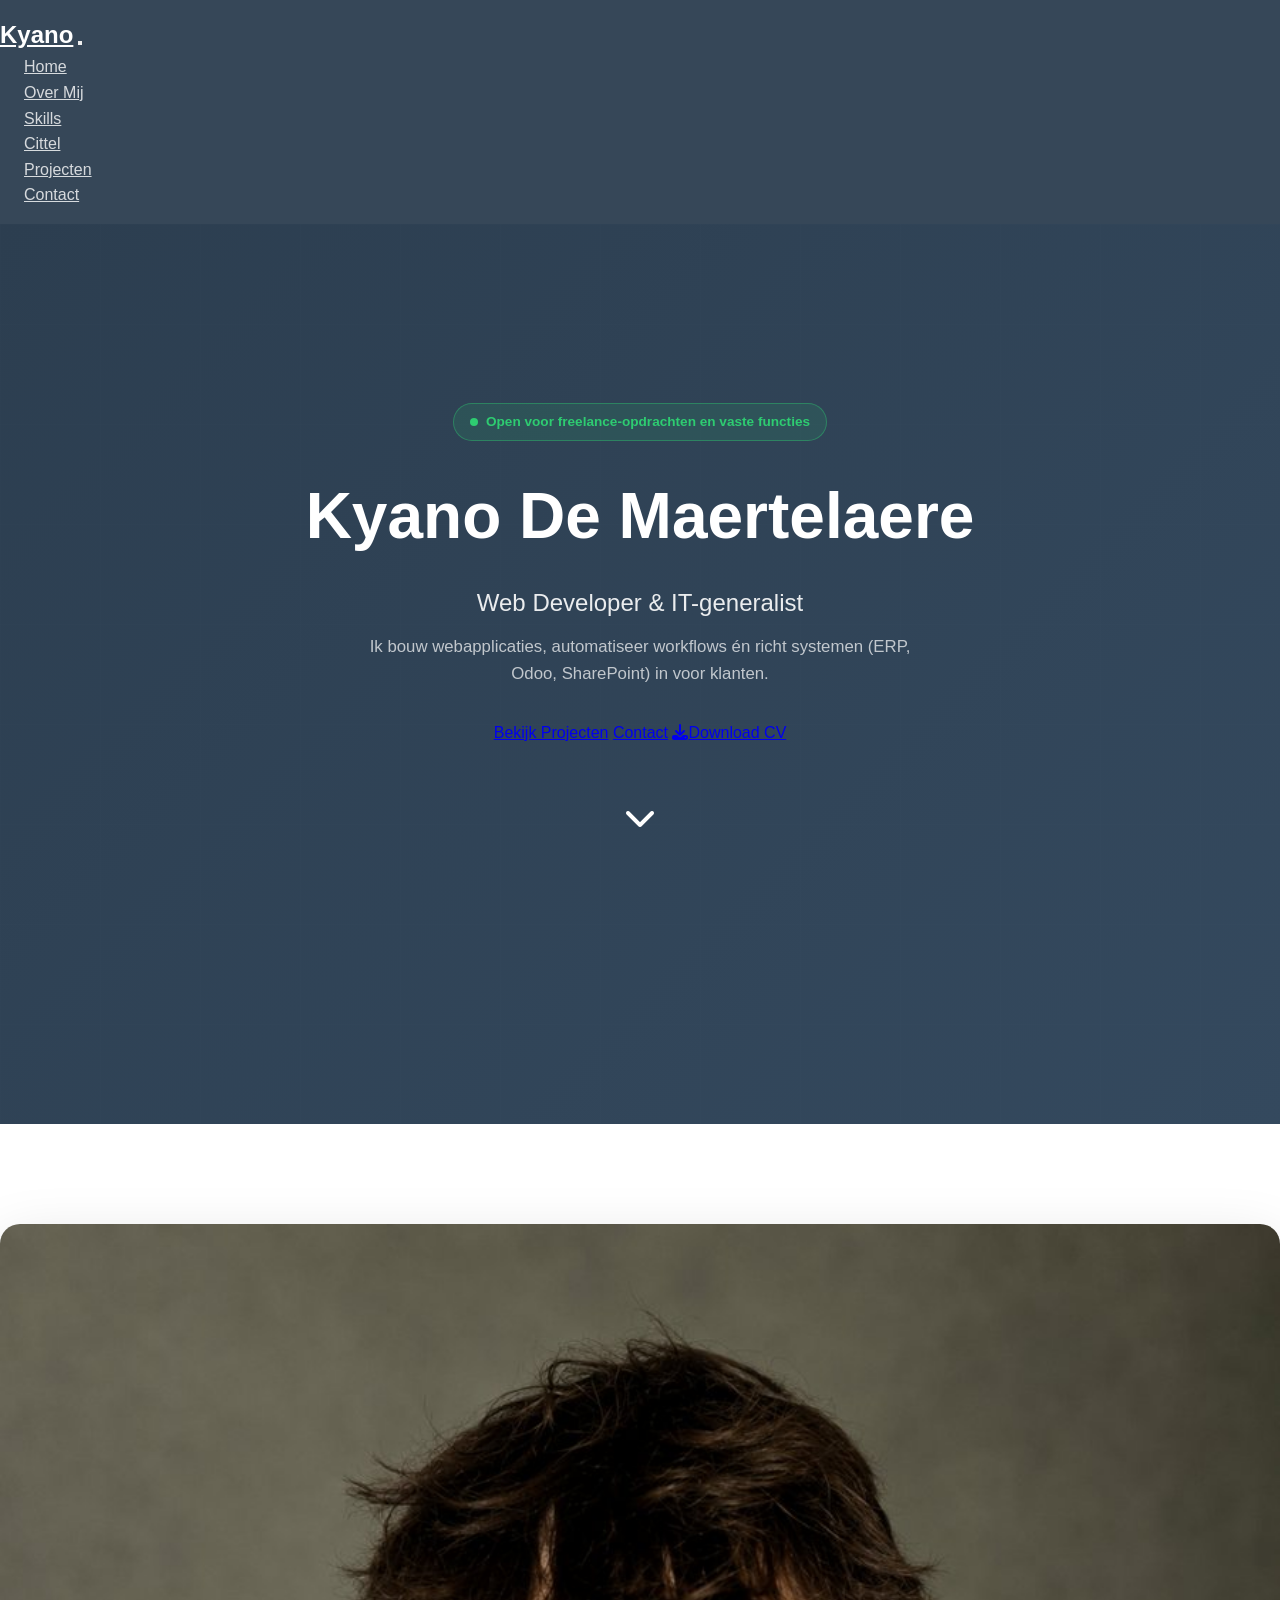
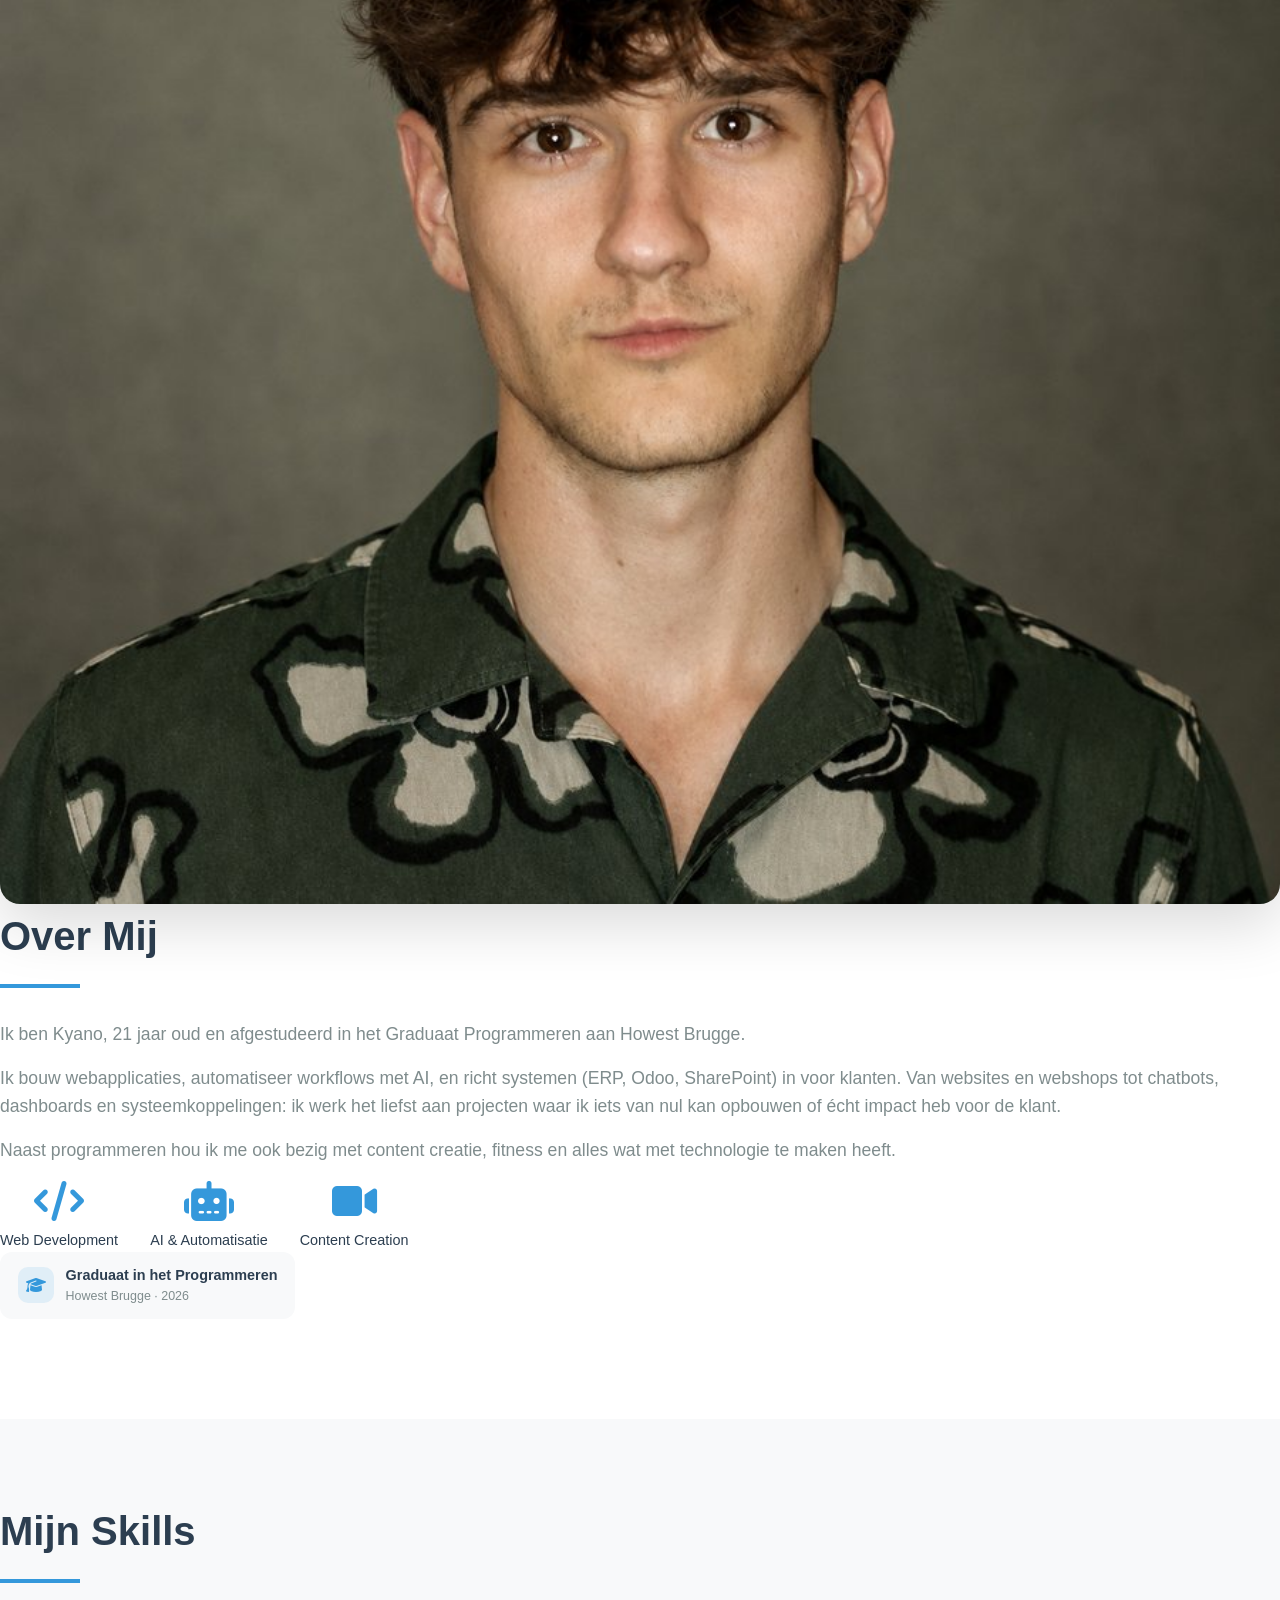
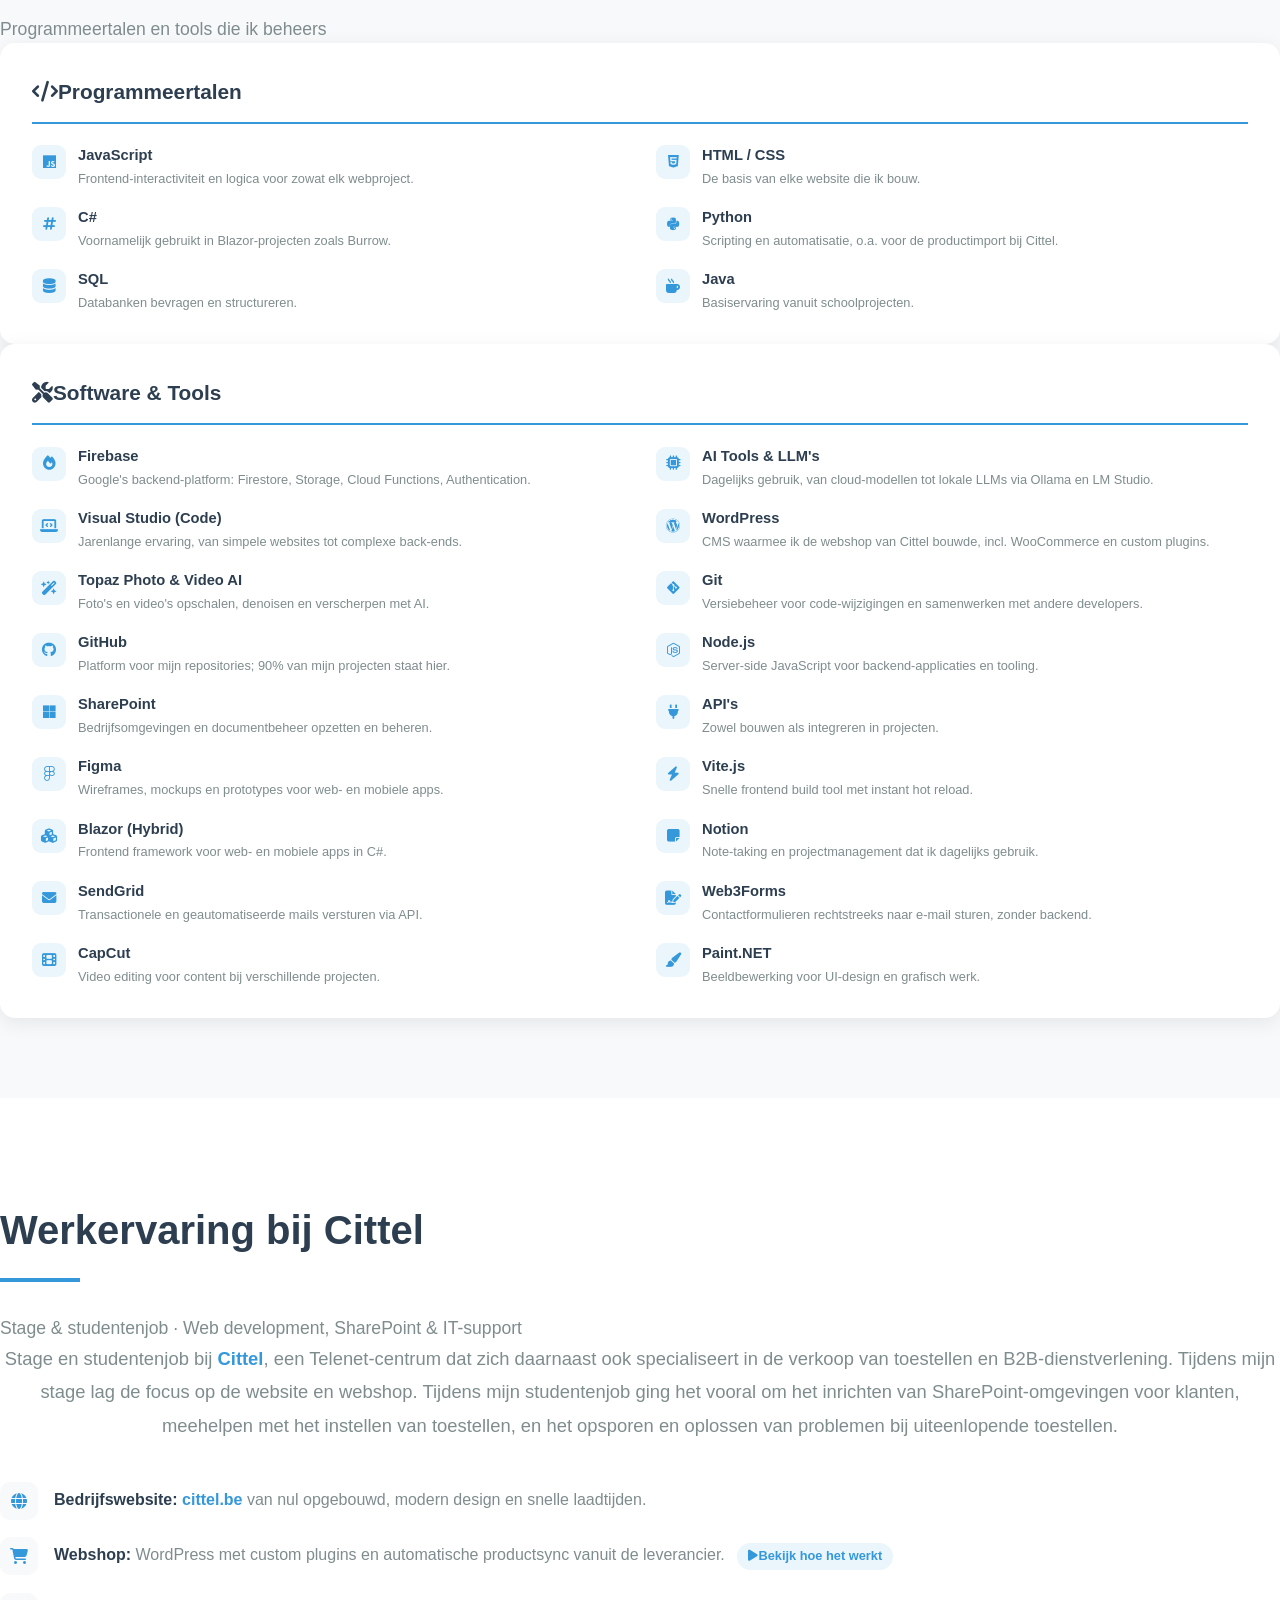
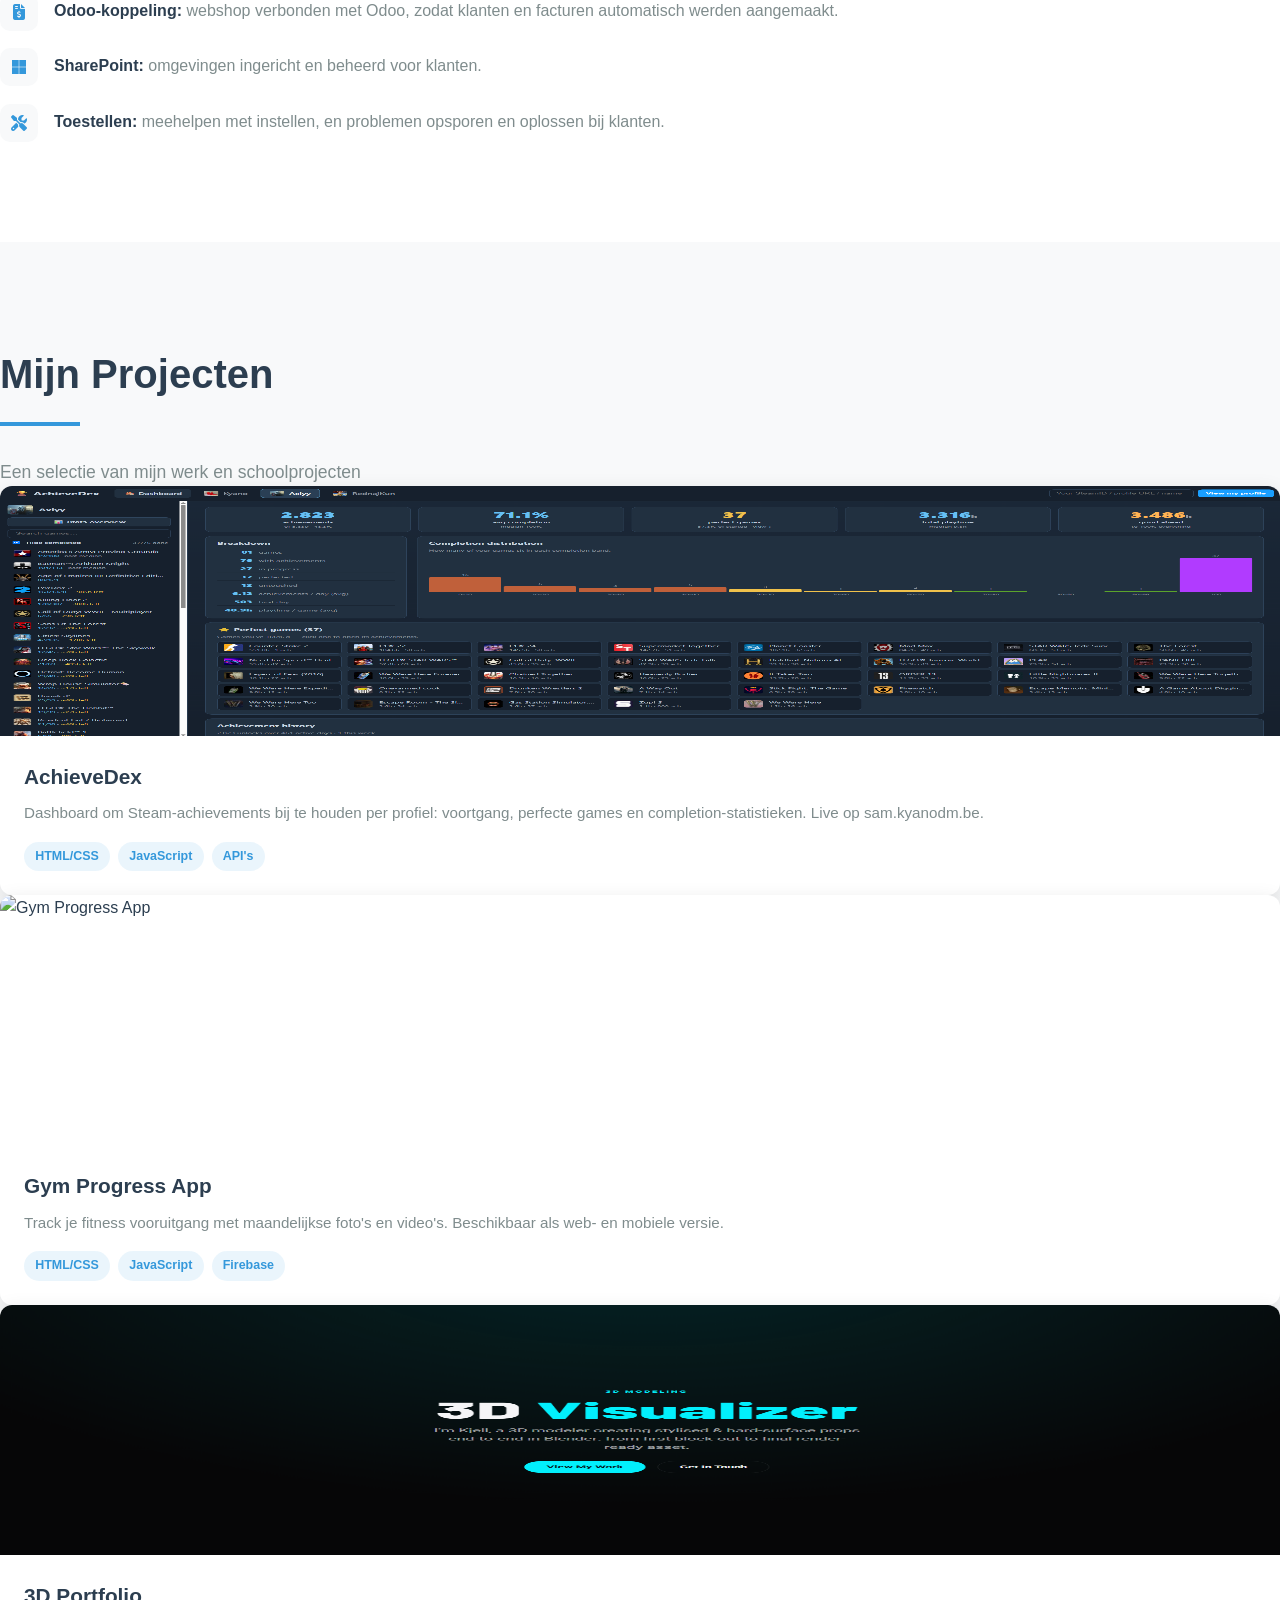
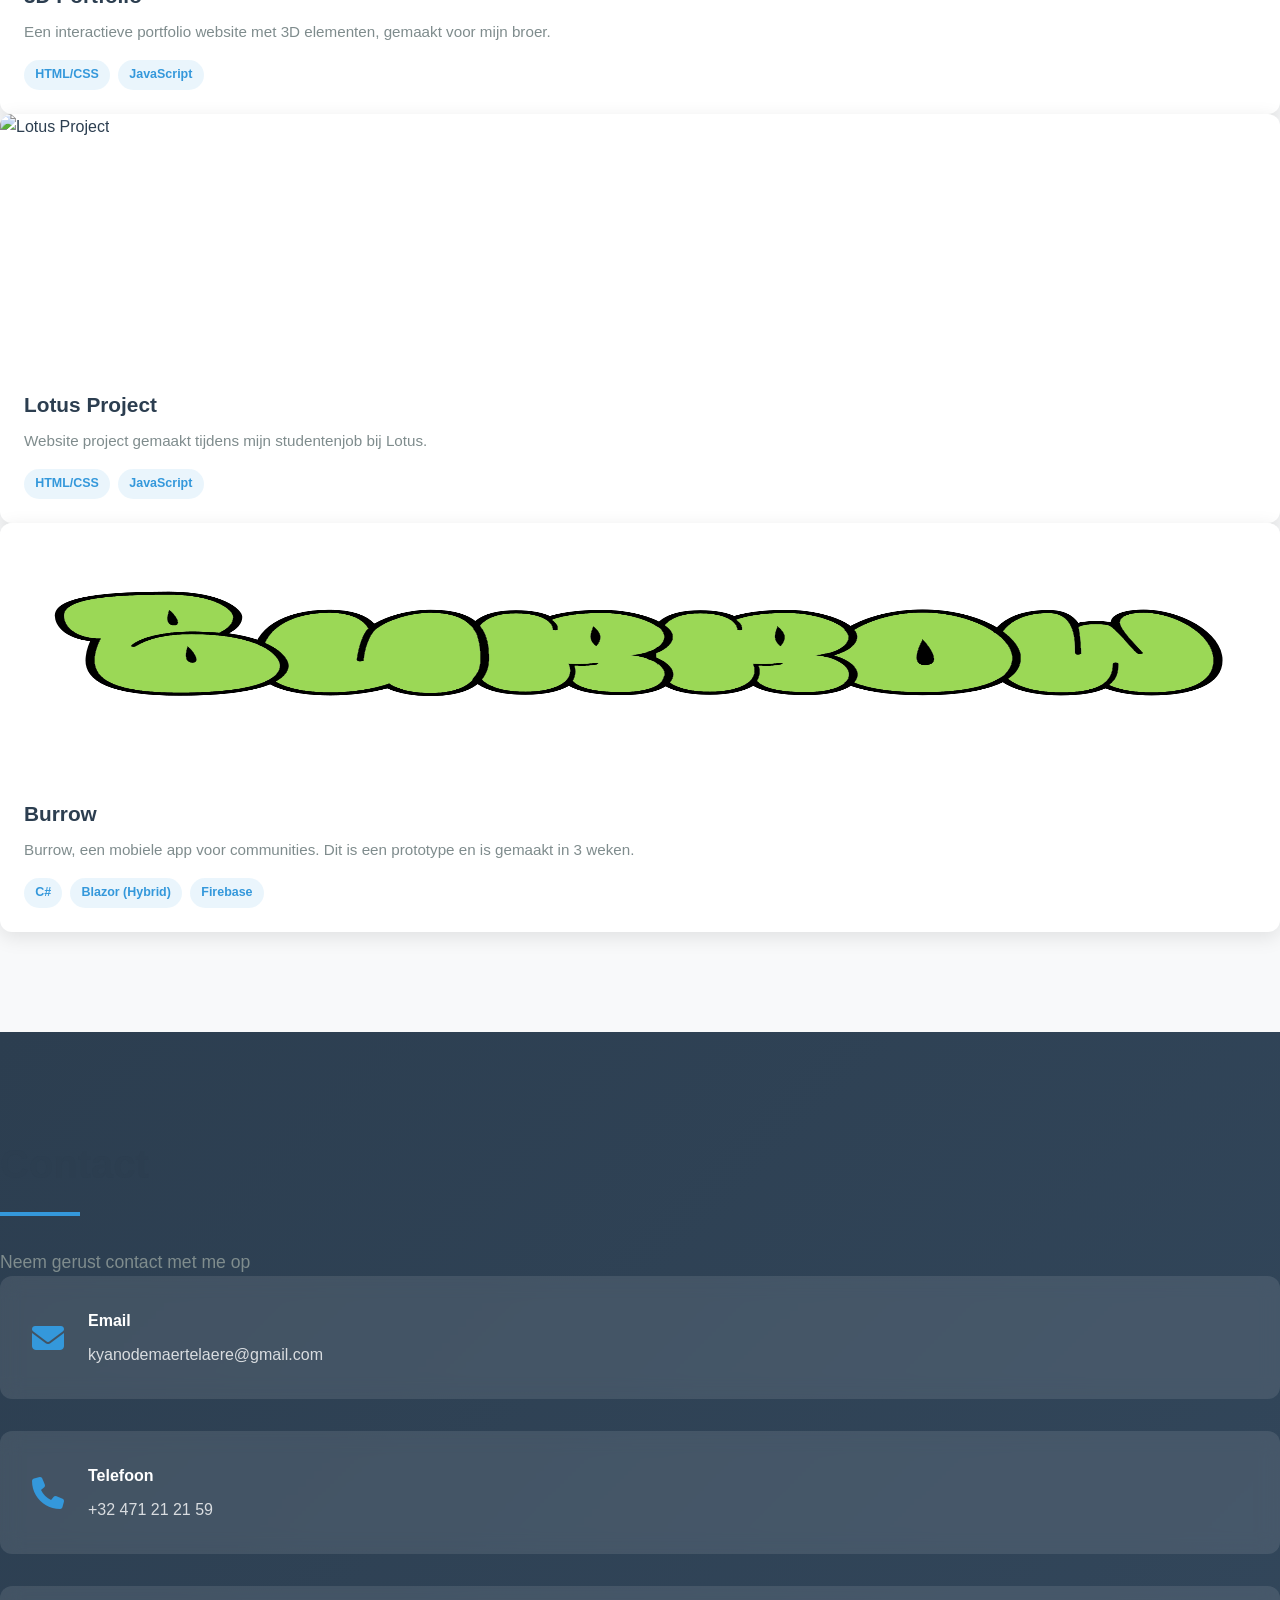
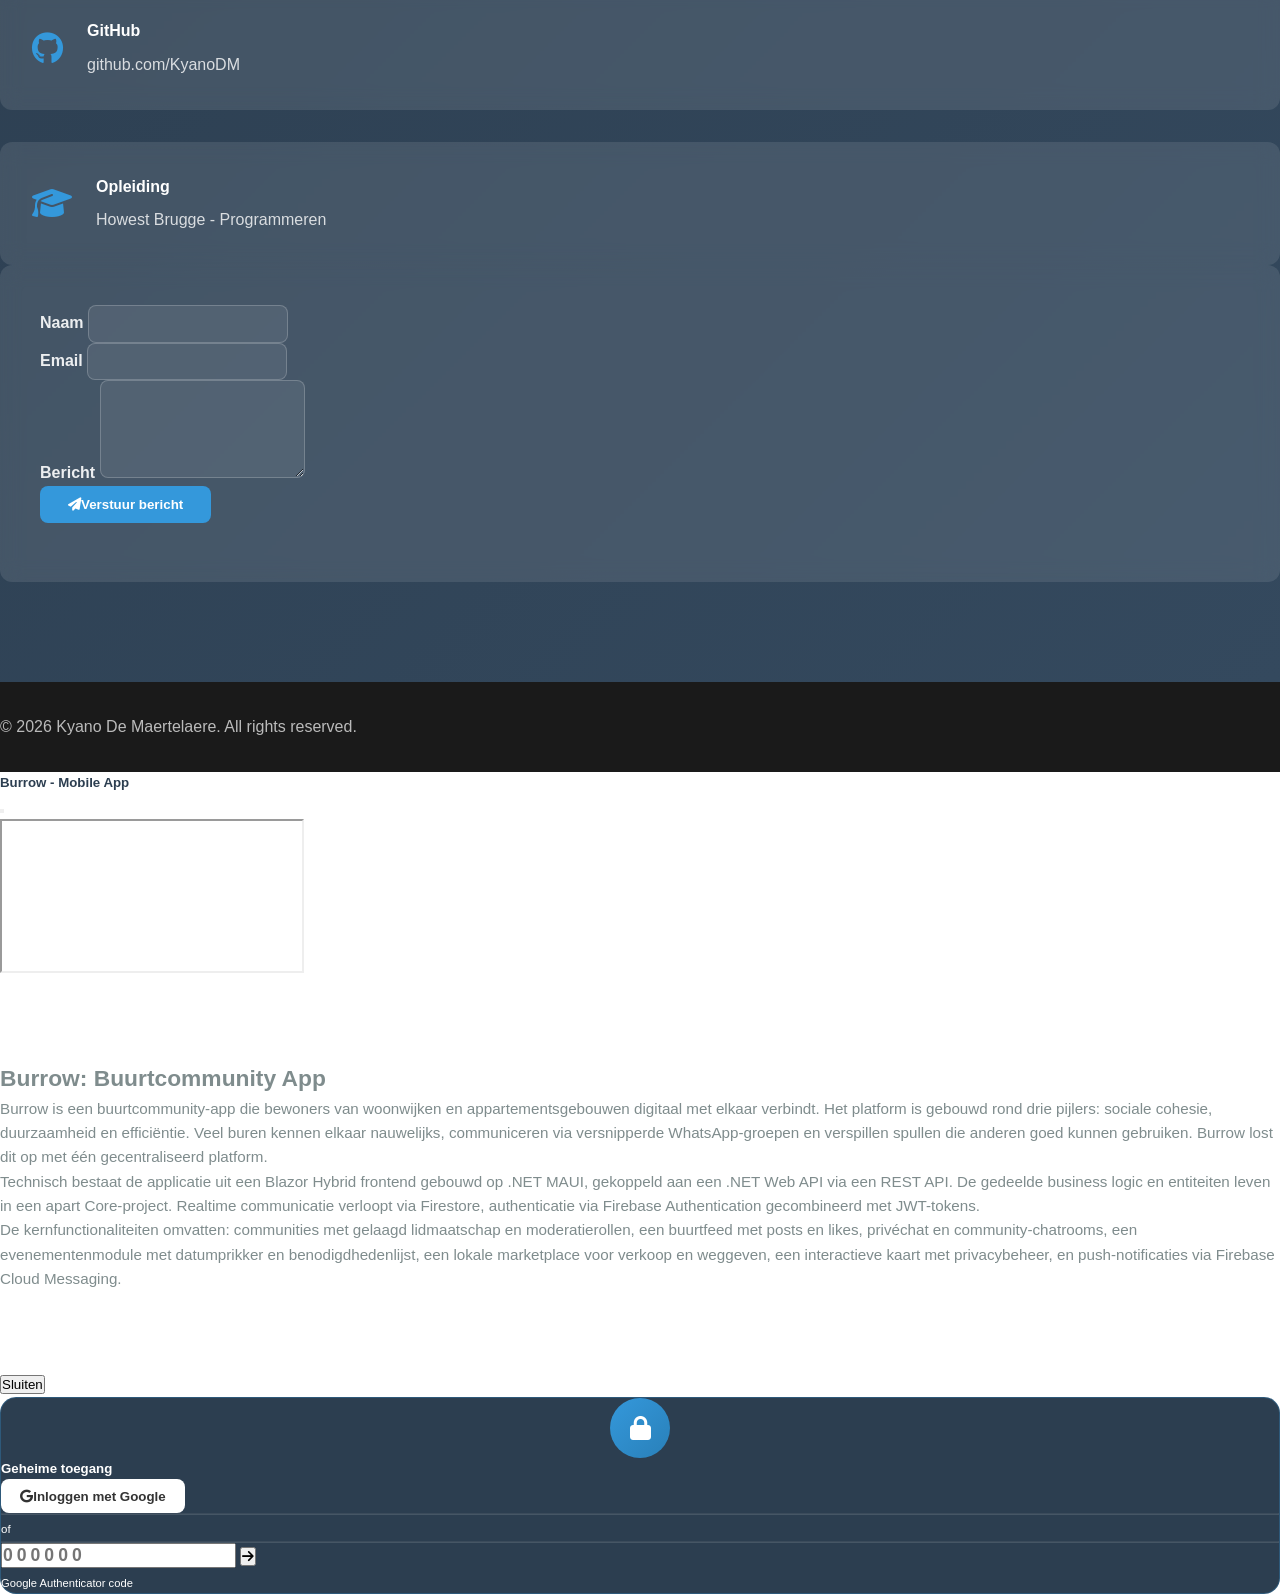
==== commit 4ca89e12: "Add SEO metadata, robots.txt/sitemap, lazy-load project images, availability badge Co-Authored-By: C" ====
--- a/docs/index.html
+++ b/docs/index.html
@@ -6,6 +6,21 @@
     <meta name="viewport" content="width=device-width, initial-scale=1.0">
     <title>Kyano De Maertelaere | Web Developer &amp; IT-generalist</title>
     <meta name="description" content="Portfolio van Kyano De Maertelaere: web developer en IT-generalist. Webapplicaties bouwen, workflows automatiseren en systemen (ERP, Odoo, SharePoint) inrichten voor klanten. Afgestudeerd Graduaat Programmeren aan Howest Brugge.">
+    <link rel="canonical" href="https://kyanodm.be/">
+
+    <!-- Open Graph -->
+    <meta property="og:type" content="website">
+    <meta property="og:url" content="https://kyanodm.be/">
+    <meta property="og:title" content="Kyano De Maertelaere | Web Developer & IT-generalist">
+    <meta property="og:description" content="Portfolio van Kyano De Maertelaere: web developer en IT-generalist. Webapplicaties bouwen, workflows automatiseren en systemen (ERP, Odoo, SharePoint) inrichten voor klanten.">
+    <meta property="og:image" content="https://kyanodm.be/img/portret.jpg">
+    <meta property="og:locale" content="nl_BE">
+
+    <!-- Twitter -->
+    <meta name="twitter:card" content="summary_large_image">
+    <meta name="twitter:title" content="Kyano De Maertelaere | Web Developer & IT-generalist">
+    <meta name="twitter:description" content="Portfolio van Kyano De Maertelaere: web developer en IT-generalist. Webapplicaties bouwen, workflows automatiseren en systemen (ERP, Odoo, SharePoint) inrichten voor klanten.">
+    <meta name="twitter:image" content="https://kyanodm.be/img/portret.jpg">
 
     <!-- Google tag (gtag.js) -->
     <script async src="https://www.googletagmanager.com/gtag/js?id=G-9Z9WMKZRE1"></script>
@@ -59,6 +74,10 @@
     <section id="hero" class="hero-section">
         <div class="container">
             <div class="hero-content fade-in">
+                <div class="availability-badge">
+                    <span class="availability-dot"></span>
+                    Open voor freelance-opdrachten en vaste functies
+                </div>
                 <h1 class="hero-title">Kyano De Maertelaere</h1>
                 <p class="hero-subtitle">Web Developer &amp; IT-generalist</p>
                 <p class="hero-summary">
@@ -323,7 +342,7 @@
                 <div class="col-md-6 col-lg-4">
                     <div class="project-card">
                         <div class="project-image-wrapper">
-                            <img src="img/achievedex.png" class="project-image" alt="AchieveDex">
+                            <img src="img/achievedex.png" class="project-image" alt="AchieveDex" loading="lazy">
                             <div class="project-overlay">
                                 <a href="https://sam.kyanodm.be" target="_blank" rel="noopener" class="btn btn-light">
                                     <i class="fas fa-external-link-alt me-2"></i>Bekijk Project
@@ -349,7 +368,7 @@
                 <div class="col-md-6 col-lg-4">
                     <div class="project-card">
                         <div class="project-image-wrapper">
-                            <img src="img/gymapp.png" class="project-image" alt="Gym Progress App">
+                            <img src="img/gymapp.png" class="project-image" alt="Gym Progress App" loading="lazy">
                             <div class="project-overlay">
                                 <a href="https://gym.kyanodm.be" target="_blank" rel="noopener"
                                     class="btn btn-light">
@@ -376,7 +395,7 @@
                 <div class="col-md-6 col-lg-4">
                     <div class="project-card">
                         <div class="project-image-wrapper">
-                            <img src="img/Portfolio.png" class="project-image" alt="3D Portfolio">
+                            <img src="img/Portfolio.png" class="project-image" alt="3D Portfolio" loading="lazy">
                             <div class="project-overlay">
                                 <a href="https://kjell.kyanodm.be" target="_blank" rel="noopener"
                                     class="btn btn-light">
@@ -401,7 +420,7 @@
                 <div class="col-md-6 col-lg-4">
                     <div class="project-card">
                         <div class="project-image-wrapper">
-                            <img src="img/Lotus.png" class="project-image" alt="Lotus Project">
+                            <img src="img/Lotus.png" class="project-image" alt="Lotus Project" loading="lazy">
                             <div class="project-overlay">
                                 <a href="https://kyanodm.github.io/Lotus/biscoff.html" target="_blank"
                                     class="btn btn-light">
@@ -426,7 +445,7 @@
                 <div class="col-md-6 col-lg-4">
                     <div class="project-card" id="burrowCard" style="cursor: pointer;">
                         <div class="project-image-wrapper">
-                            <img src="img/BurrowLogo.png" class="project-image" alt="Burrow Mobile App">
+                            <img src="img/BurrowLogo.png" class="project-image" alt="Burrow Mobile App" loading="lazy">
                             <div class="project-overlay">
                                 <div class="btn btn-light">
                                     <i class="fas fa-play me-2"></i>Bekijk Video
--- a/docs/css/Style.css
+++ b/docs/css/Style.css
@@ -111,6 +111,44 @@
     padding-bottom: 100px;
 }
 
+.availability-badge {
+    display: inline-flex;
+    align-items: center;
+    gap: 0.5rem;
+    background: rgba(46, 204, 113, 0.12);
+    border: 1px solid rgba(46, 204, 113, 0.4);
+    color: #2ecc71;
+    font-size: 0.85rem;
+    font-weight: 600;
+    padding: 0.45rem 1rem;
+    border-radius: 30px;
+    margin-bottom: 1.5rem;
+    animation: fadeInUp 1s ease 0.1s backwards;
+}
+
+.availability-dot {
+    width: 8px;
+    height: 8px;
+    border-radius: 50%;
+    background: #2ecc71;
+    box-shadow: 0 0 0 rgba(46, 204, 113, 0.6);
+    animation: pulse-dot 2s infinite;
+}
+
+@keyframes pulse-dot {
+    0% {
+        box-shadow: 0 0 0 0 rgba(46, 204, 113, 0.6);
+    }
+
+    70% {
+        box-shadow: 0 0 0 8px rgba(46, 204, 113, 0);
+    }
+
+    100% {
+        box-shadow: 0 0 0 0 rgba(46, 204, 113, 0);
+    }
+}
+
 .hero-title {
     font-size: 4rem;
     font-weight: 700;
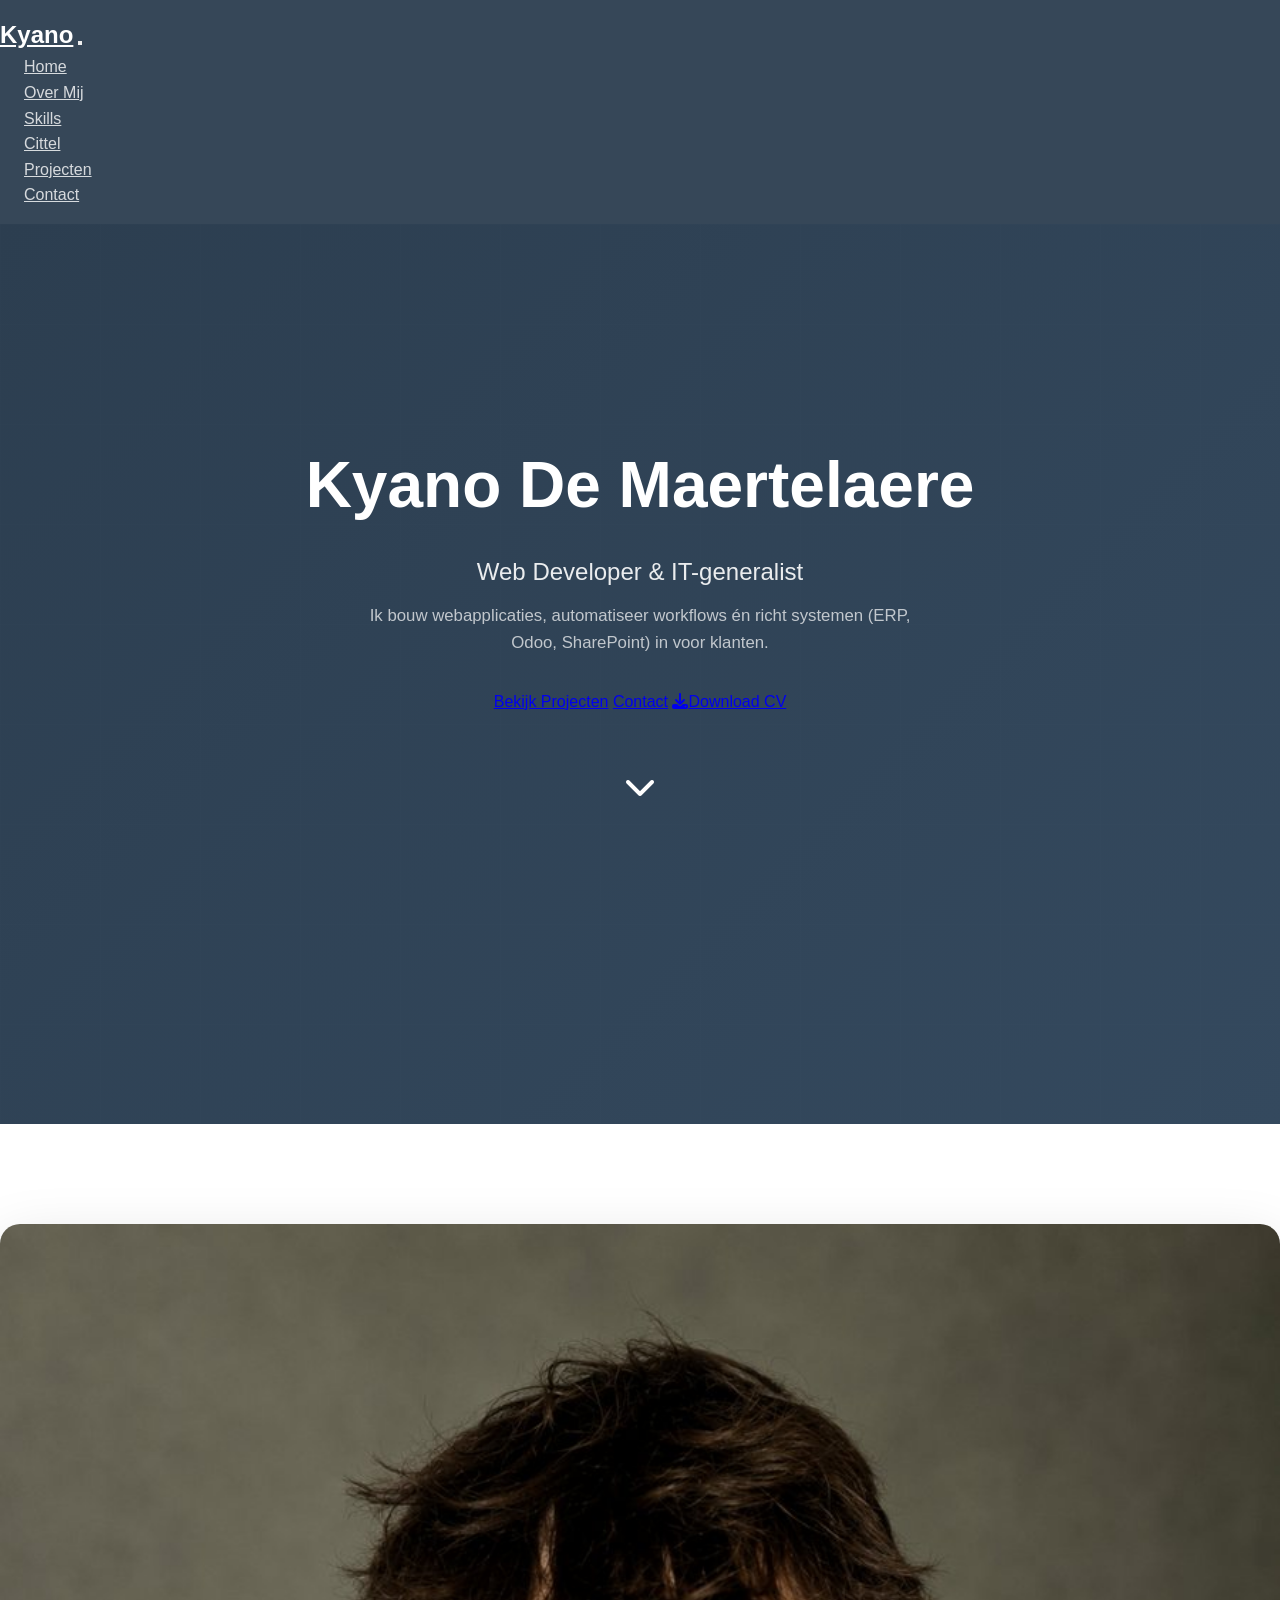
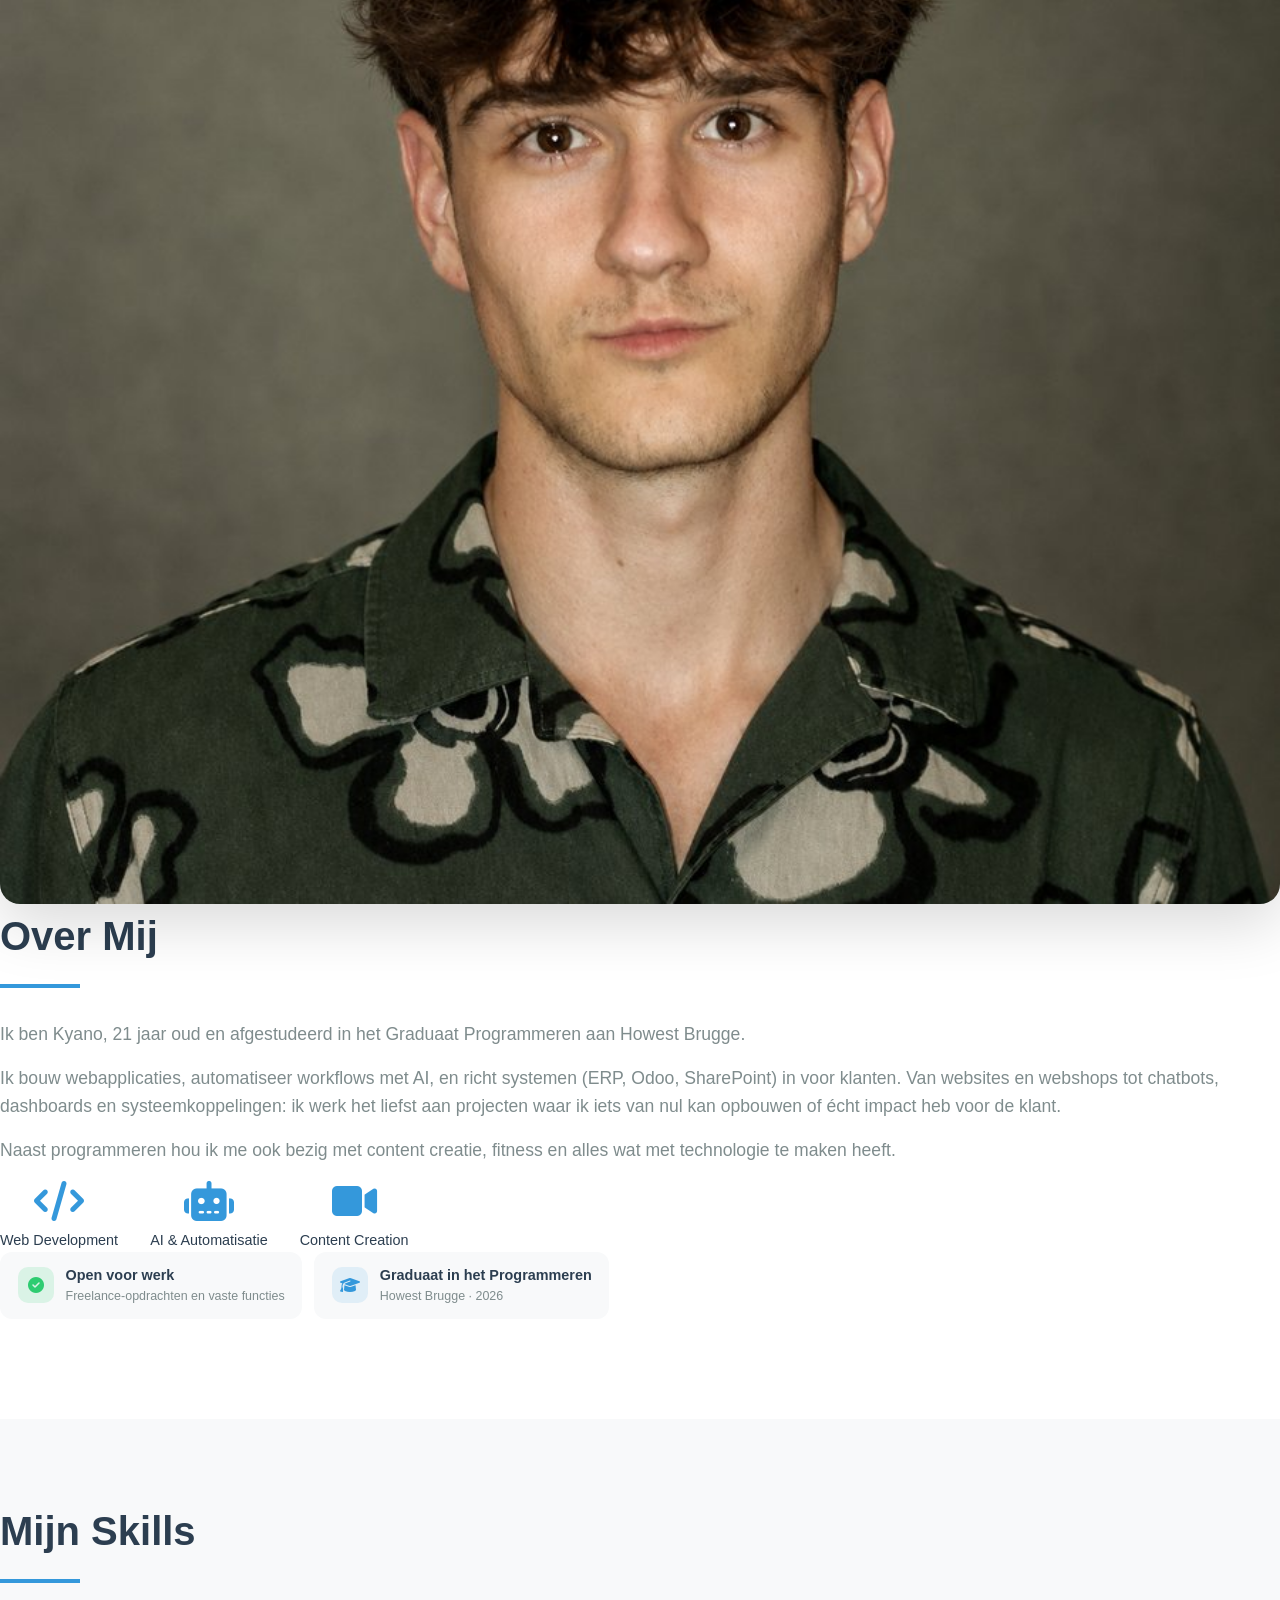
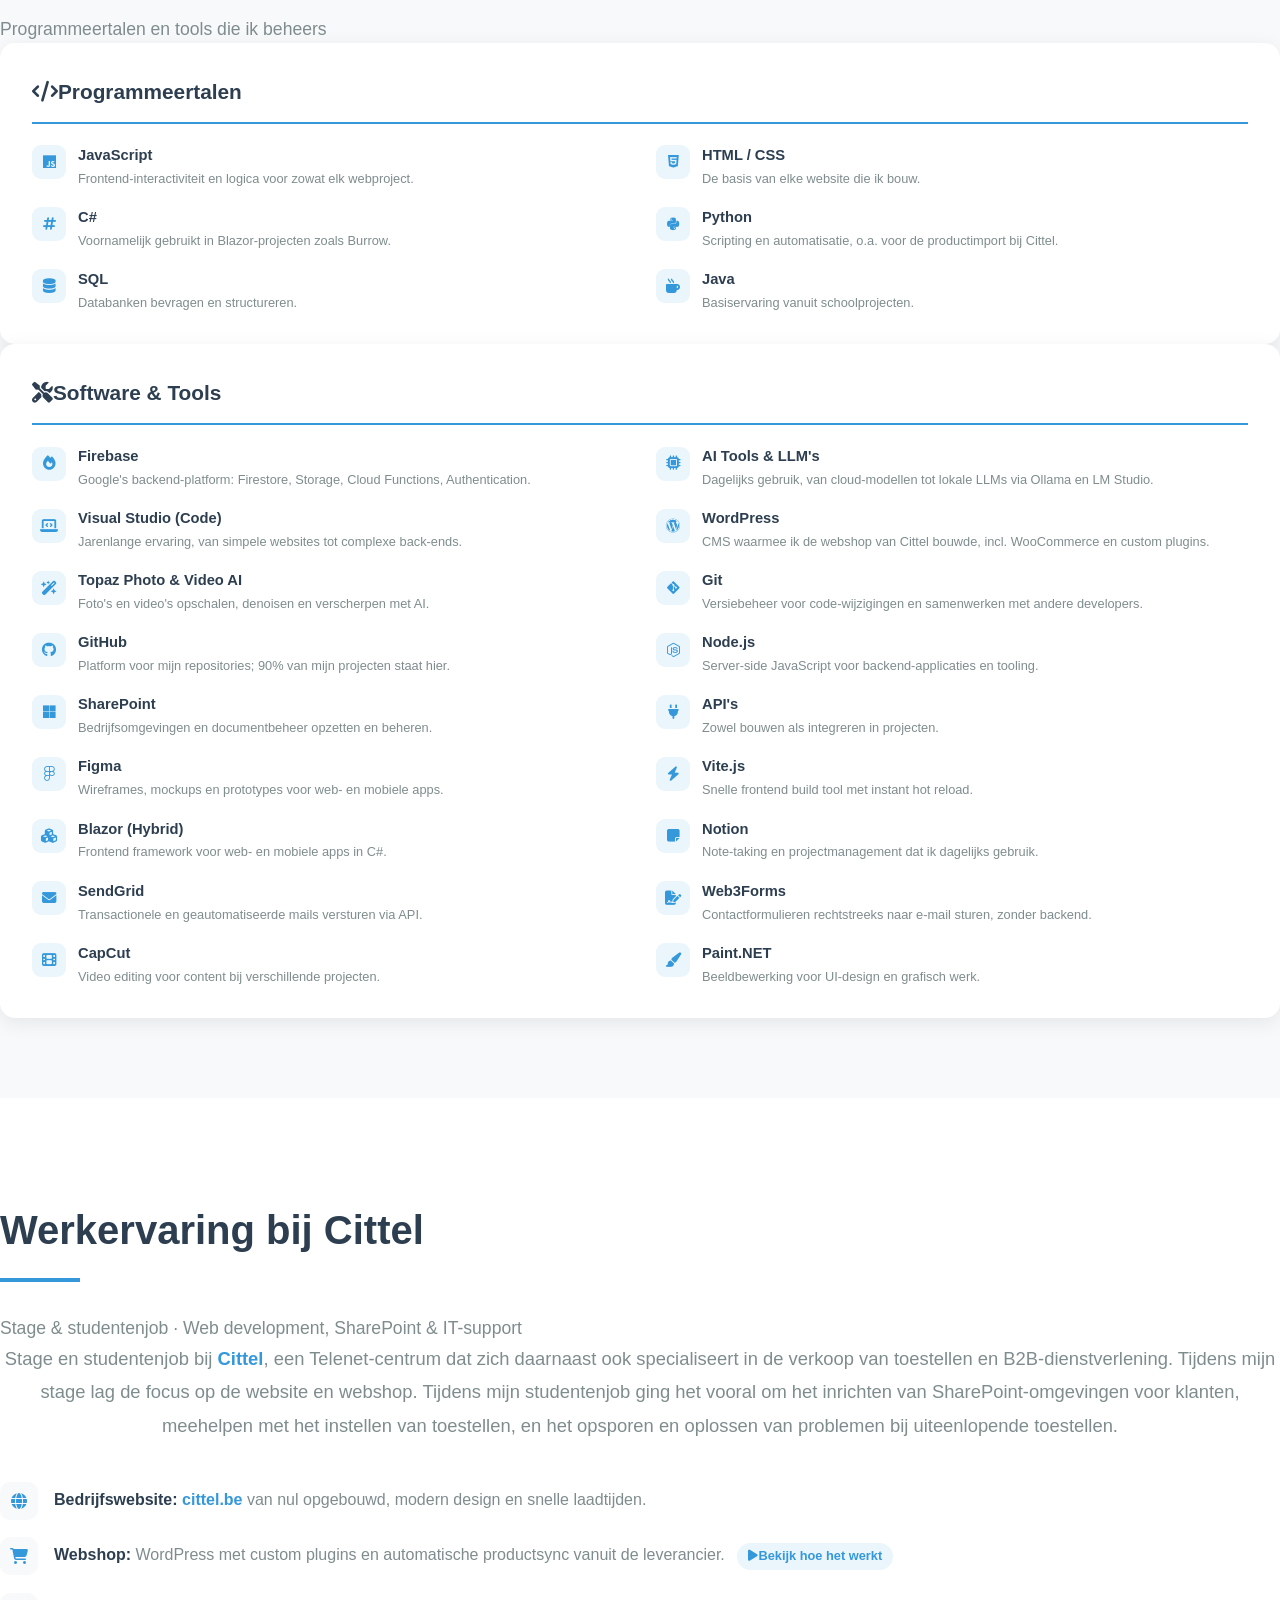
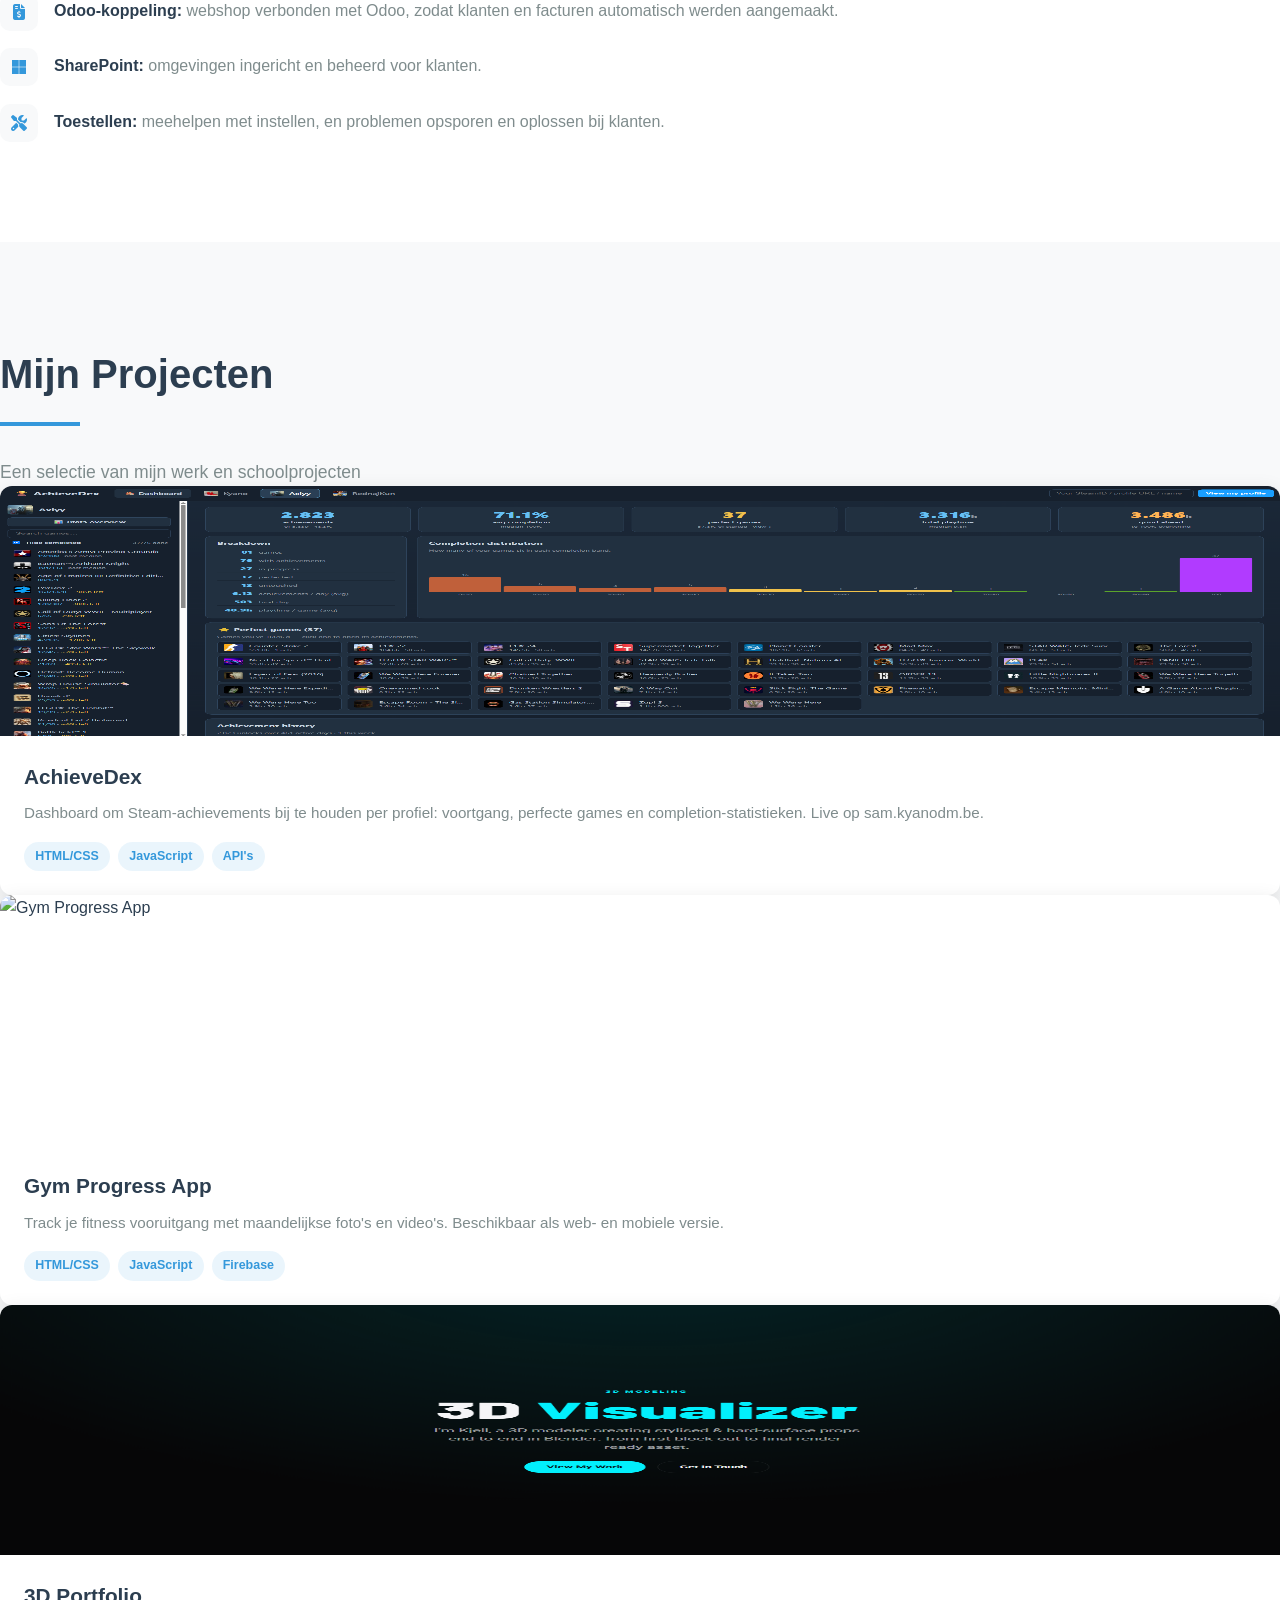
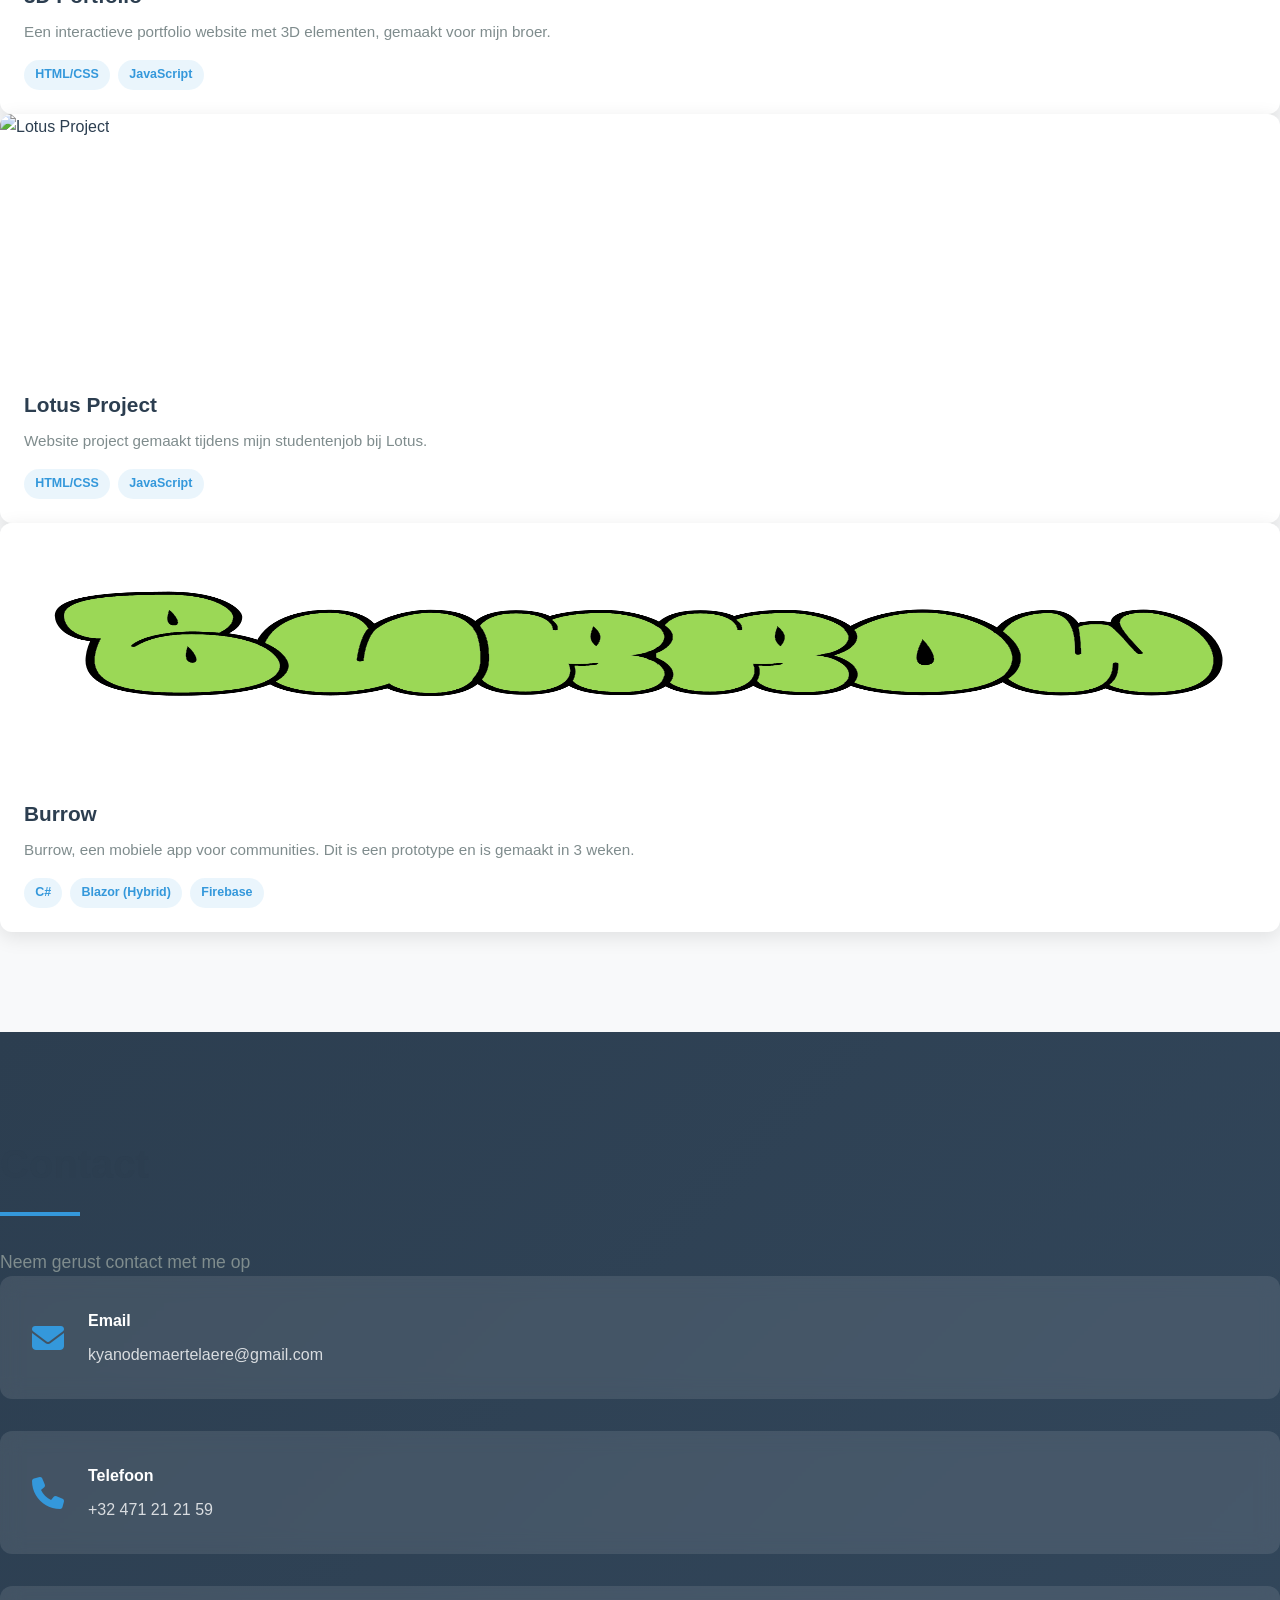
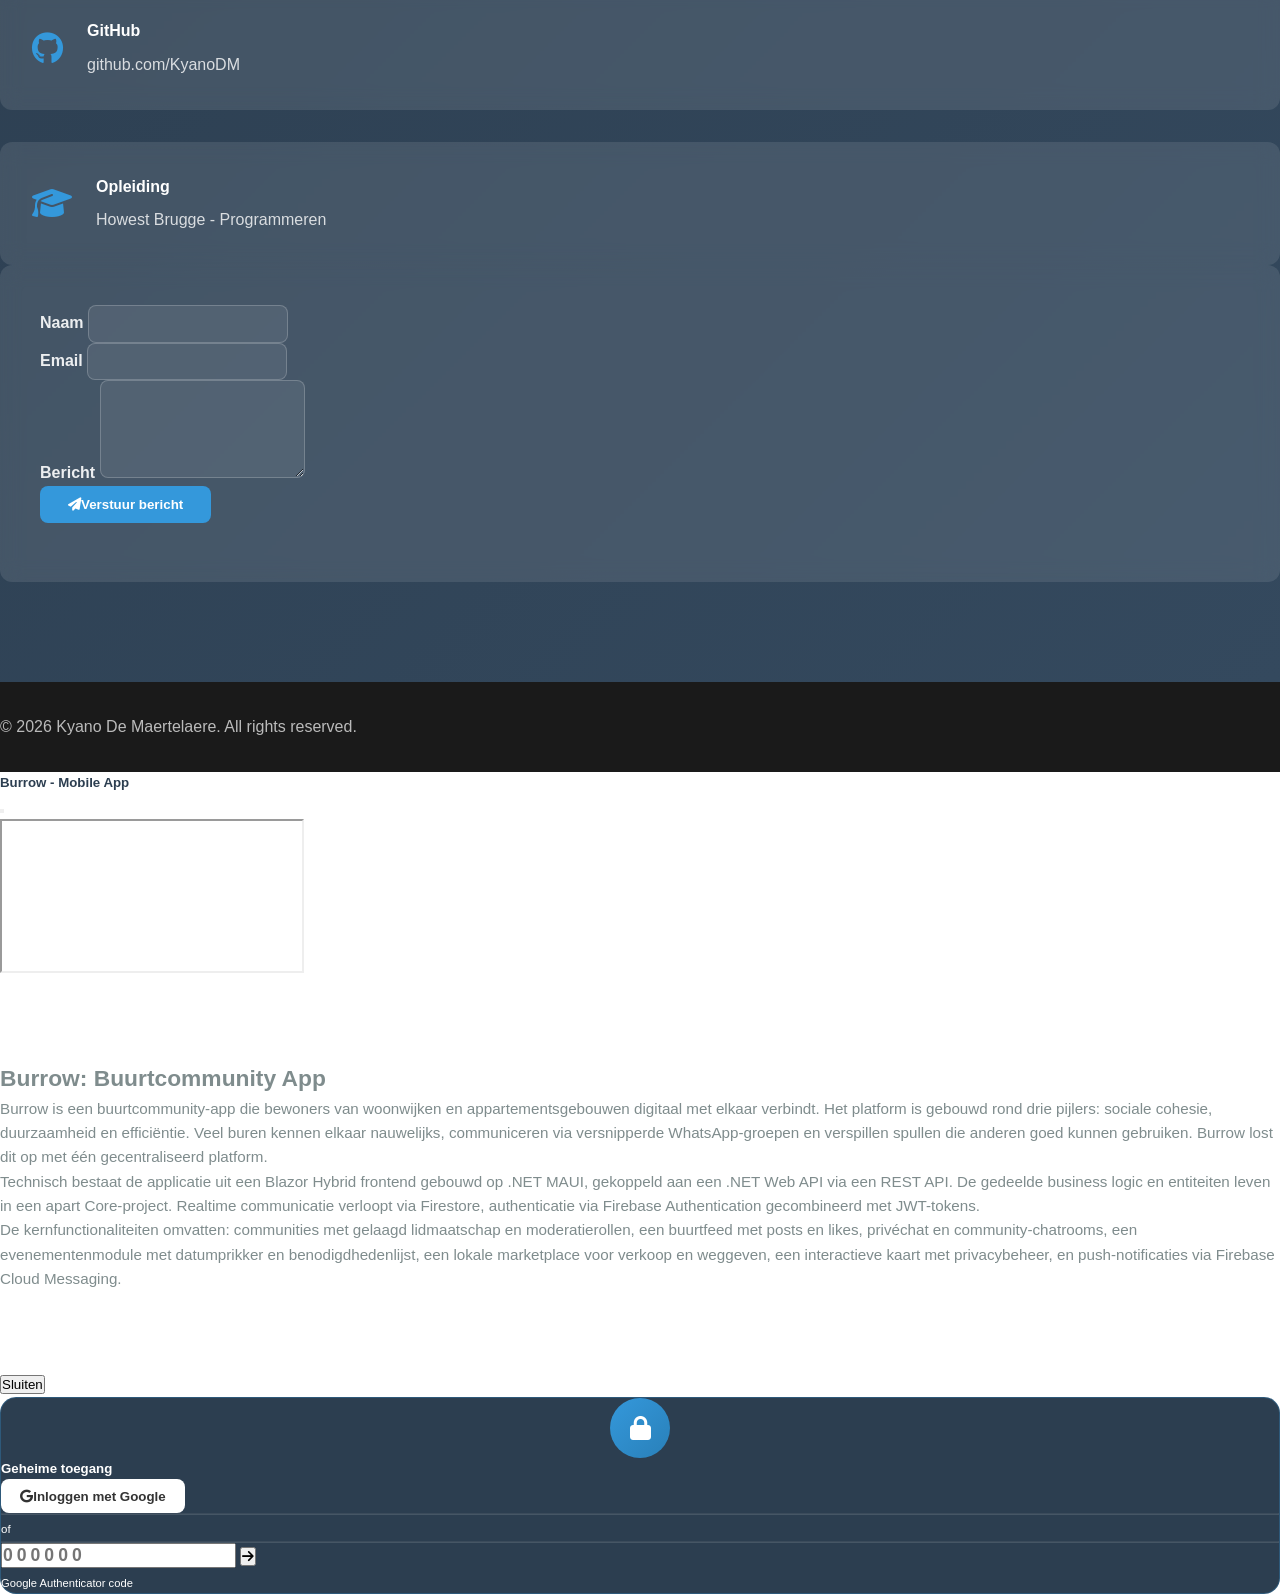
==== commit 34c1a94e: "Move availability badge from hero to About credentials row Co-Authored-By: Claude Sonnet 5 <noreply@" ====
--- a/docs/index.html
+++ b/docs/index.html
@@ -74,10 +74,6 @@
     <section id="hero" class="hero-section">
         <div class="container">
             <div class="hero-content fade-in">
-                <div class="availability-badge">
-                    <span class="availability-dot"></span>
-                    Open voor freelance-opdrachten en vaste functies
-                </div>
                 <h1 class="hero-title">Kyano De Maertelaere</h1>
                 <p class="hero-subtitle">Web Developer &amp; IT-generalist</p>
                 <p class="hero-summary">
@@ -140,6 +136,13 @@
                         </div>
 
                         <div class="credentials-row mt-4">
+                            <div class="credential-badge credential-badge-available">
+                                <i class="fas fa-circle-check"></i>
+                                <div>
+                                    <strong>Open voor werk</strong>
+                                    <span>Freelance-opdrachten en vaste functies</span>
+                                </div>
+                            </div>
                             <div class="credential-badge">
                                 <i class="fas fa-graduation-cap"></i>
                                 <div>
--- a/docs/css/Style.css
+++ b/docs/css/Style.css
@@ -111,44 +111,6 @@
     padding-bottom: 100px;
 }
 
-.availability-badge {
-    display: inline-flex;
-    align-items: center;
-    gap: 0.5rem;
-    background: rgba(46, 204, 113, 0.12);
-    border: 1px solid rgba(46, 204, 113, 0.4);
-    color: #2ecc71;
-    font-size: 0.85rem;
-    font-weight: 600;
-    padding: 0.45rem 1rem;
-    border-radius: 30px;
-    margin-bottom: 1.5rem;
-    animation: fadeInUp 1s ease 0.1s backwards;
-}
-
-.availability-dot {
-    width: 8px;
-    height: 8px;
-    border-radius: 50%;
-    background: #2ecc71;
-    box-shadow: 0 0 0 rgba(46, 204, 113, 0.6);
-    animation: pulse-dot 2s infinite;
-}
-
-@keyframes pulse-dot {
-    0% {
-        box-shadow: 0 0 0 0 rgba(46, 204, 113, 0.6);
-    }
-
-    70% {
-        box-shadow: 0 0 0 8px rgba(46, 204, 113, 0);
-    }
-
-    100% {
-        box-shadow: 0 0 0 0 rgba(46, 204, 113, 0);
-    }
-}
-
 .hero-title {
     font-size: 4rem;
     font-weight: 700;
@@ -324,6 +286,11 @@
     font-size: 1rem;
 }
 
+.credential-badge-available i {
+    background: rgba(46, 204, 113, 0.15);
+    color: #2ecc71;
+}
+
 .credential-badge strong {
     display: block;
     font-size: 0.9rem;
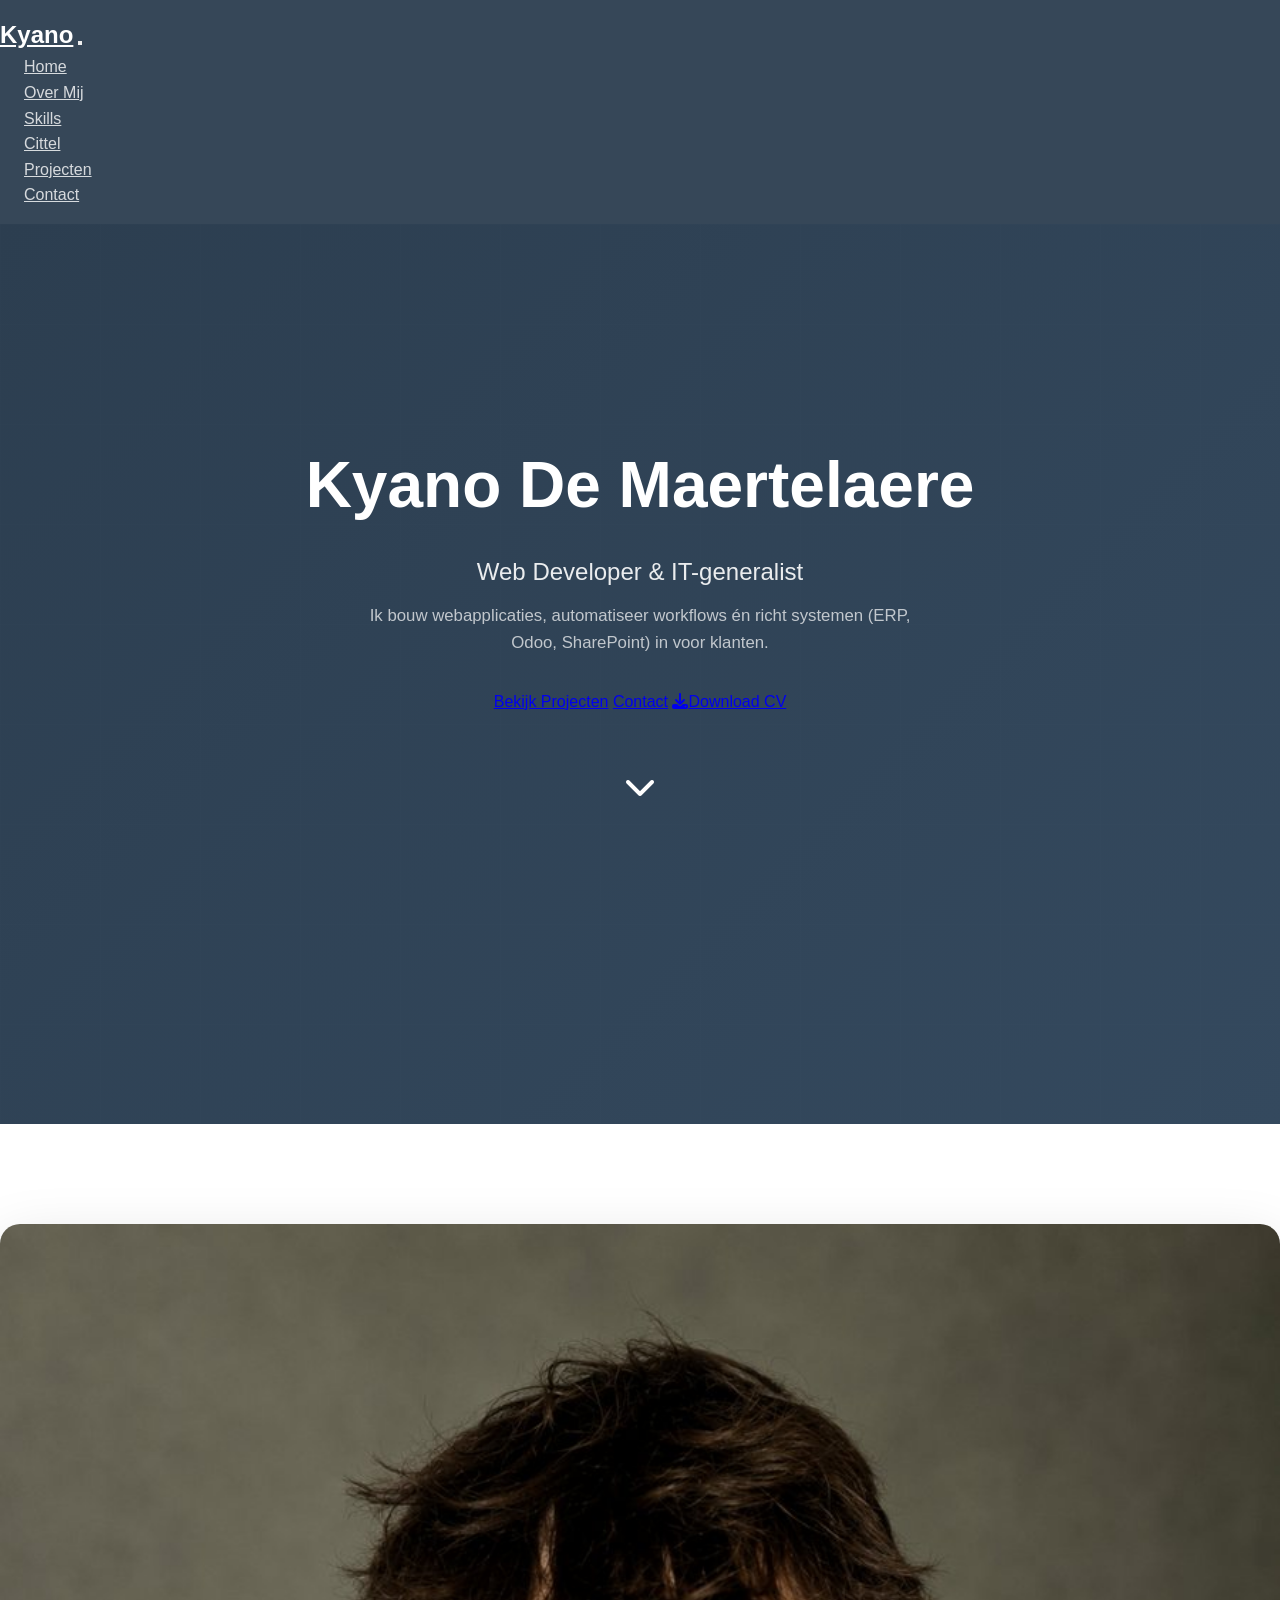
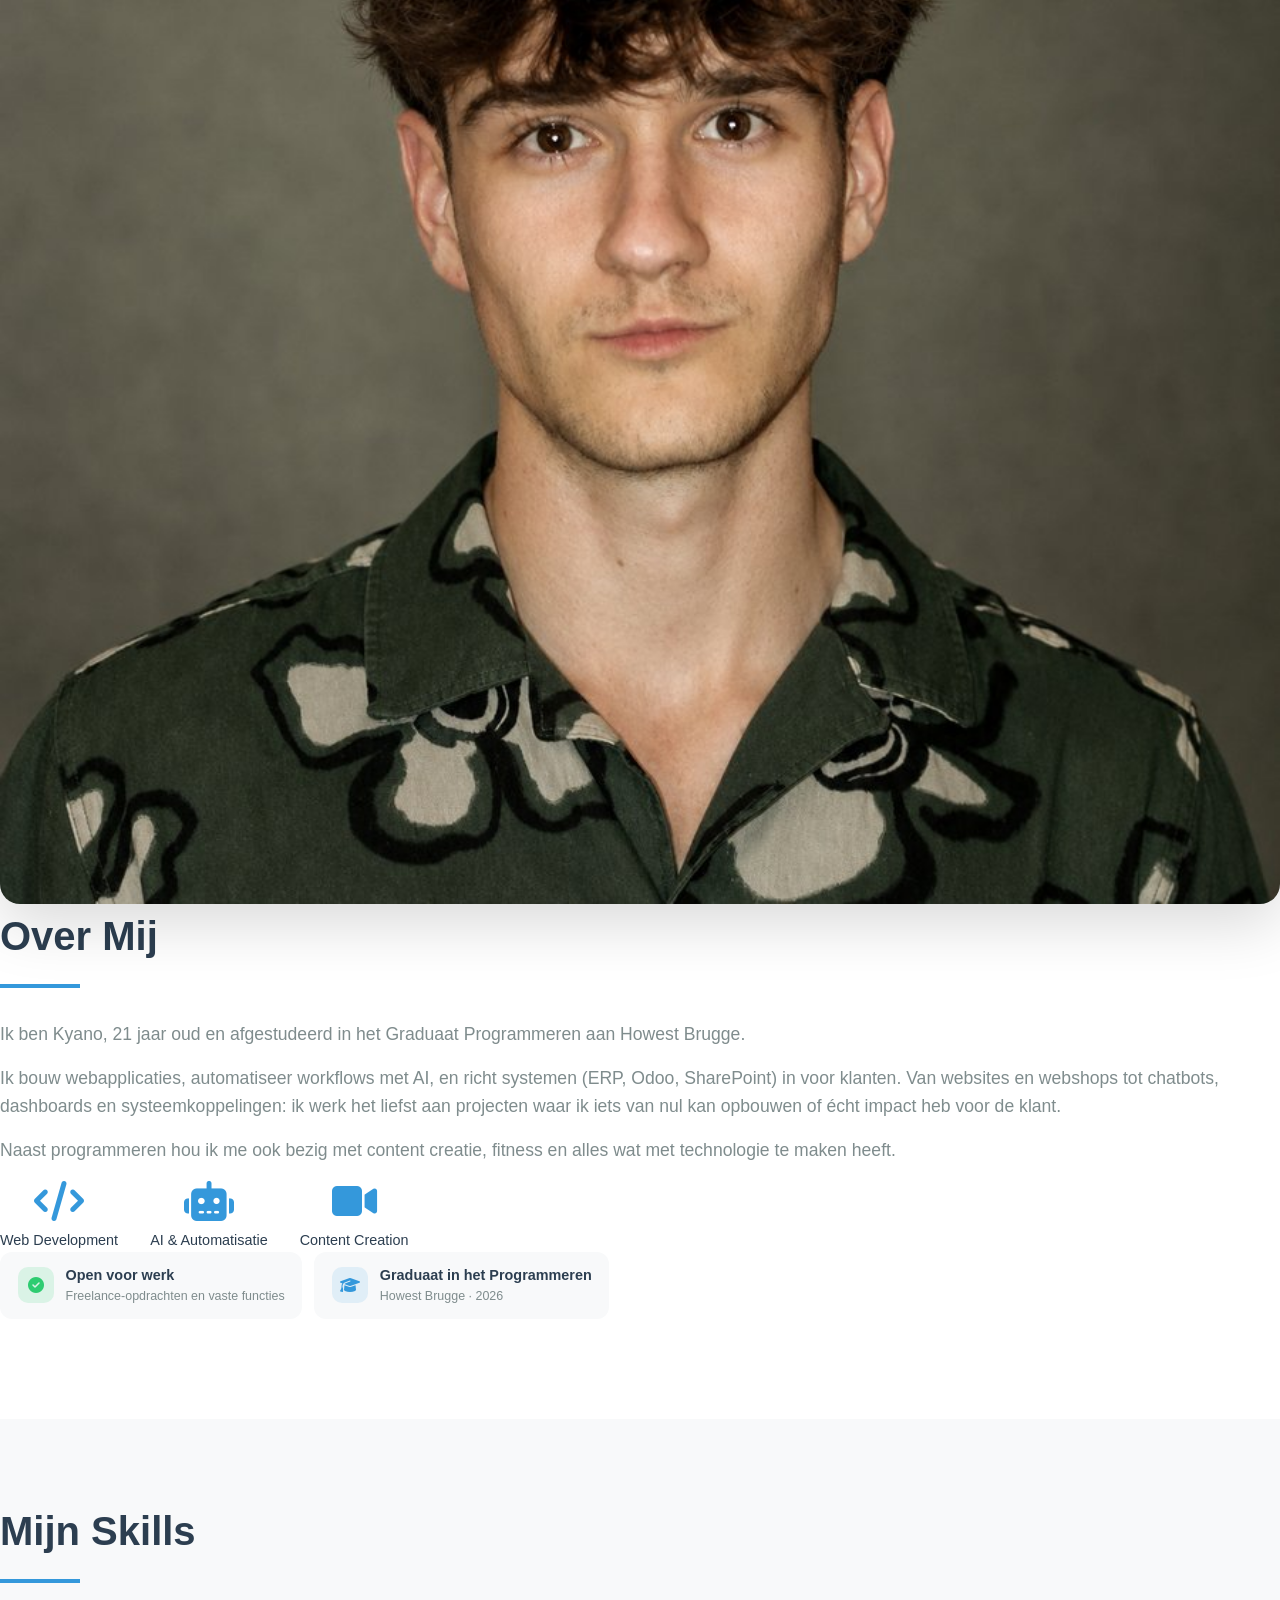
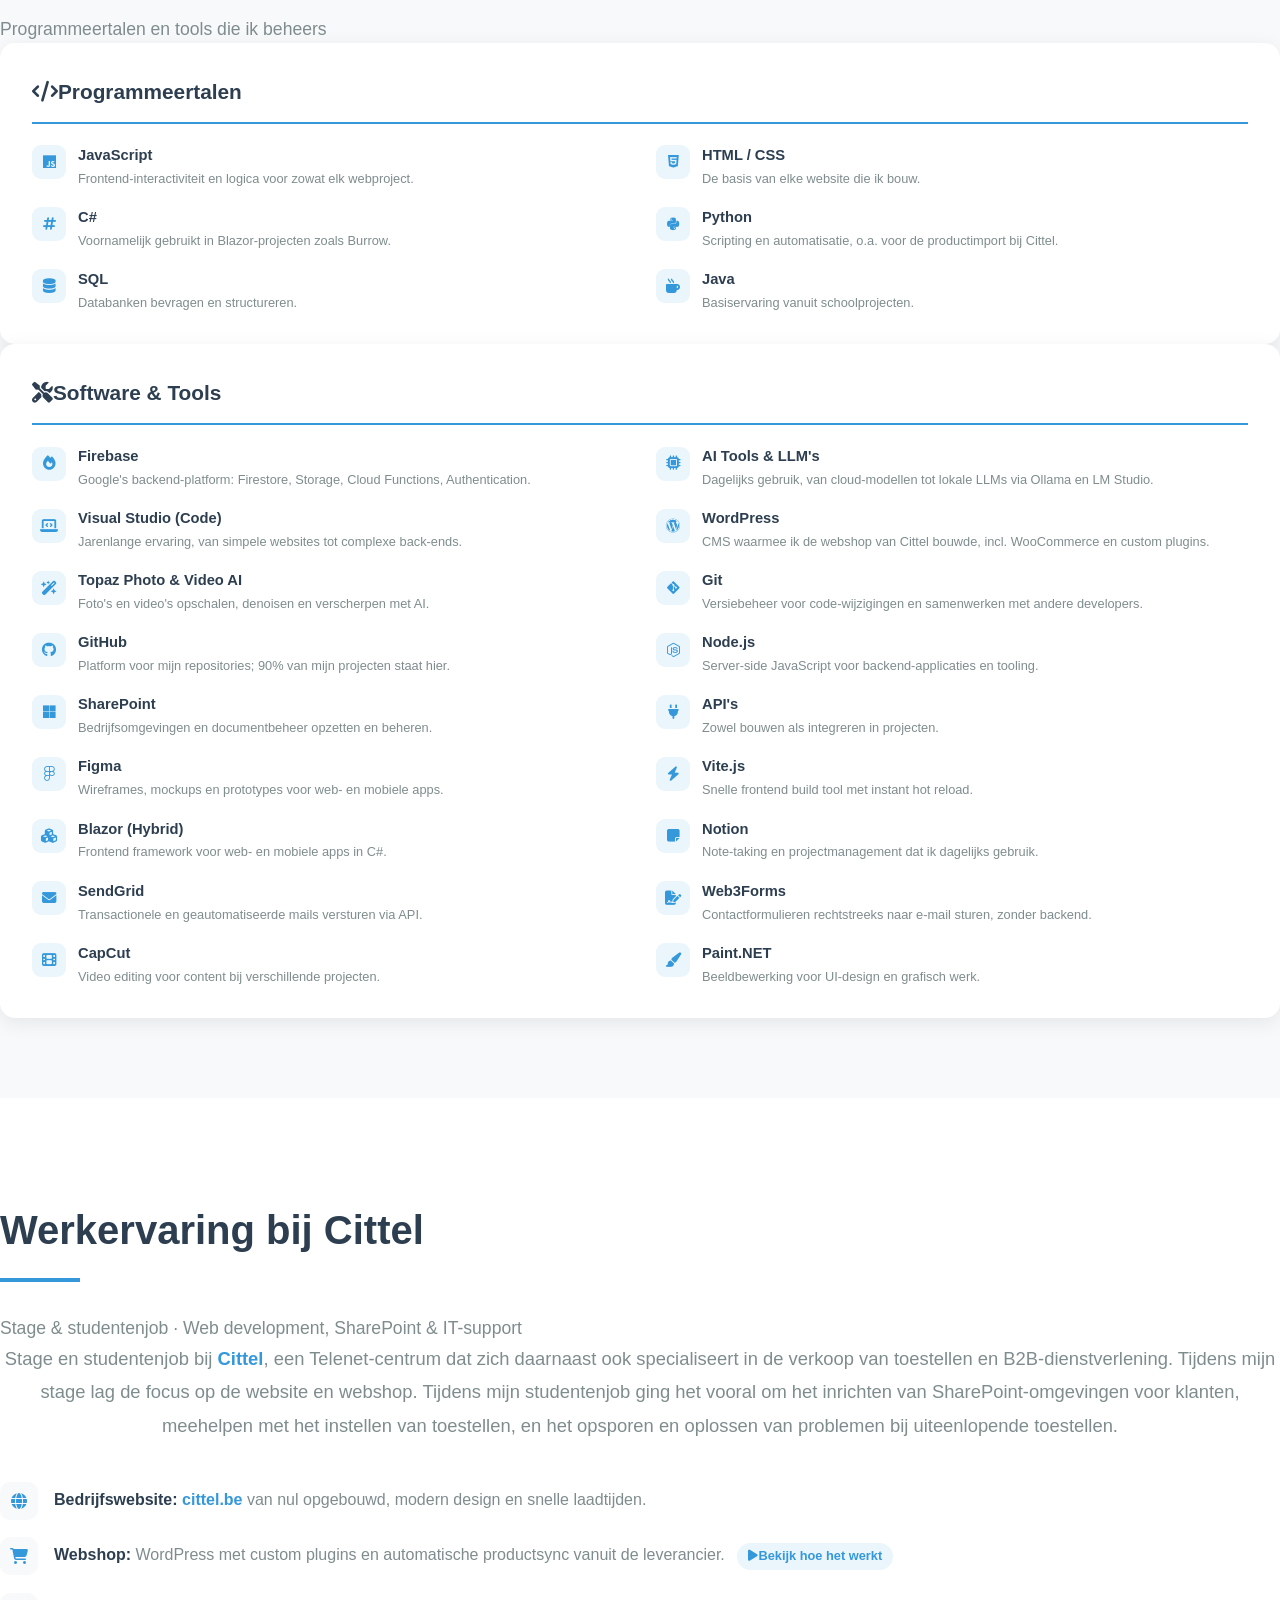
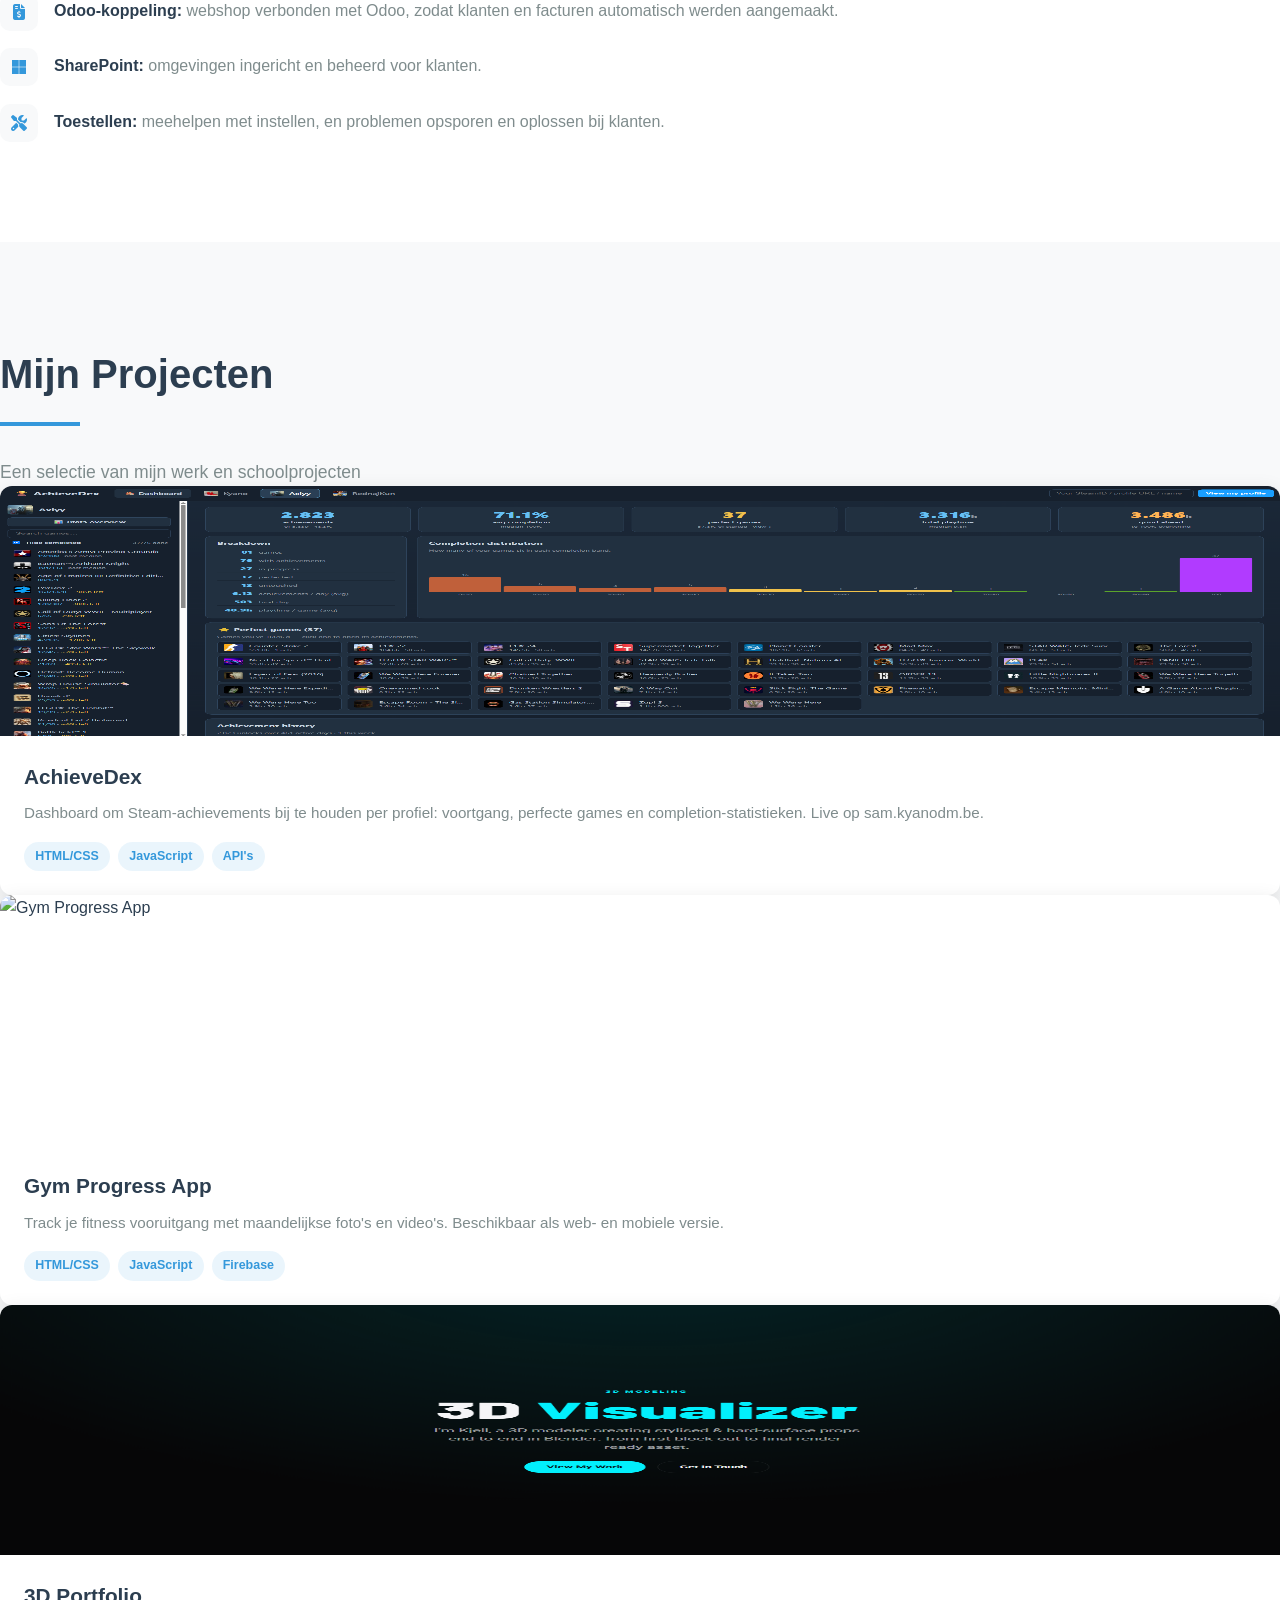
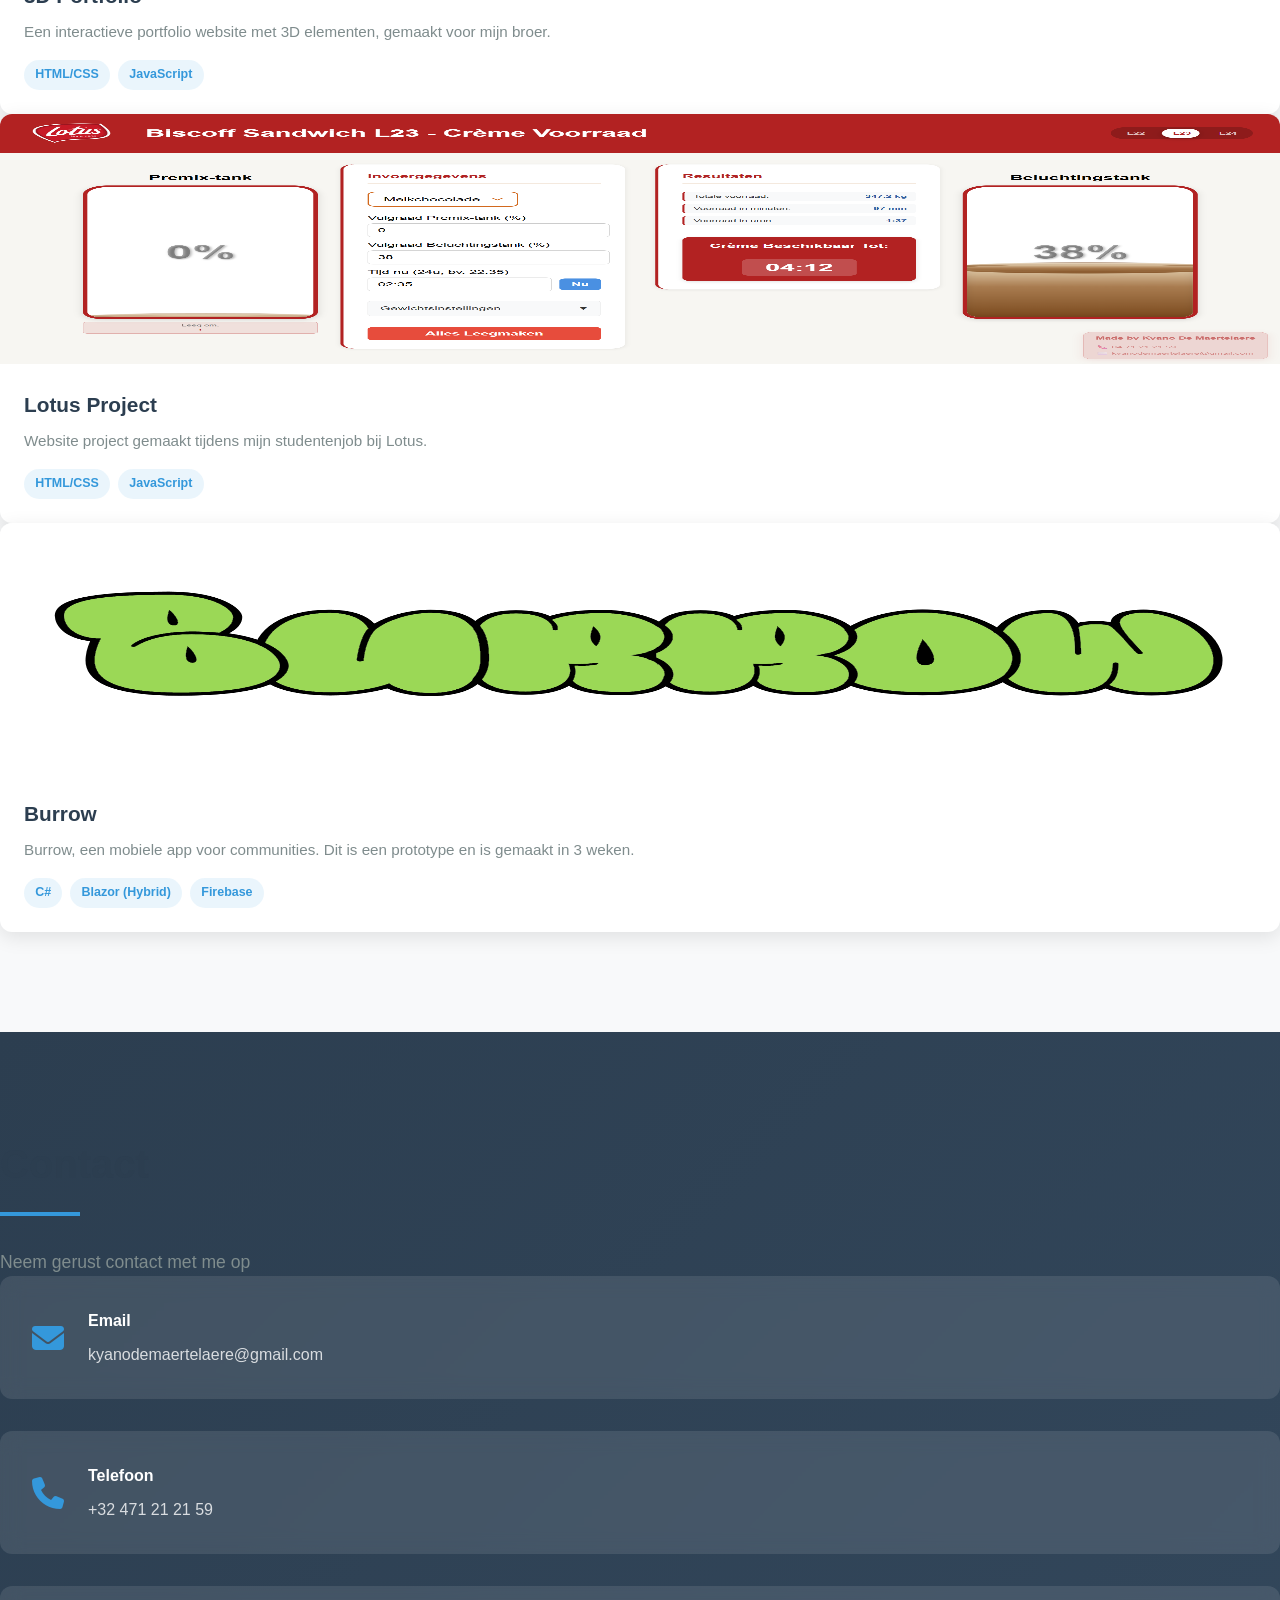
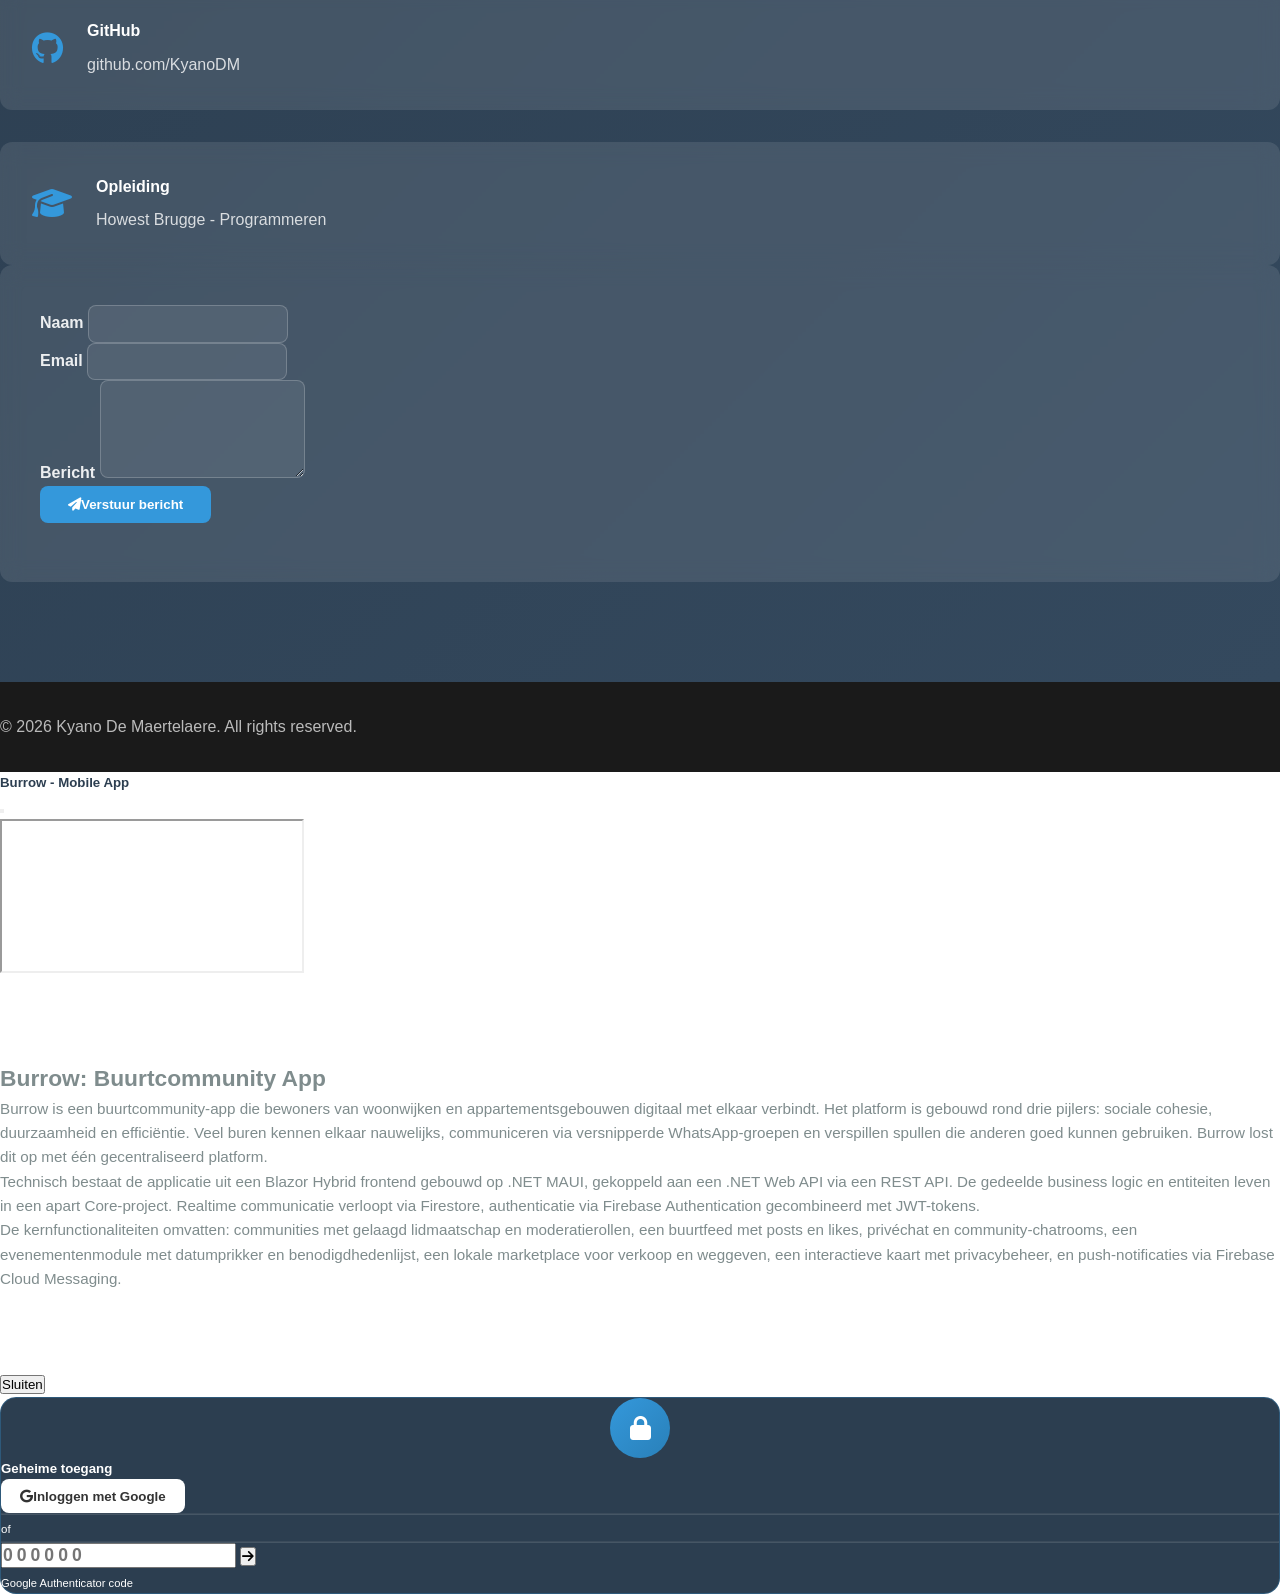
==== commit ddf1f0e7: "Adresbalk zonder .html (dashboard, index, cittel-demo); redirects, robots en sitemap aangepast Co-Au" ====
--- a/docs/index.html
+++ b/docs/index.html
@@ -3,6 +3,13 @@
 
 <head>
     <meta charset="UTF-8">
+    <script>
+        // Adres zonder ".html" tonen (de pagina zelf blijft gewoon werken)
+        (function () {
+            var p = location.pathname;
+            if (/\.html$/.test(p)) history.replaceState(null, '', p.replace(/index\.html$/, '').replace(/\.html$/, '') + location.search + location.hash);
+        })();
+    </script>
     <meta name="viewport" content="width=device-width, initial-scale=1.0">
     <title>Kyano De Maertelaere | Web Developer &amp; IT-generalist</title>
     <meta name="description" content="Portfolio van Kyano De Maertelaere: web developer en IT-generalist. Webapplicaties bouwen, workflows automatiseren en systemen (ERP, Odoo, SharePoint) inrichten voor klanten. Afgestudeerd Graduaat Programmeren aan Howest Brugge.">
@@ -632,7 +639,6 @@
     <script src="https://www.gstatic.com/firebasejs/10.12.0/firebase-auth-compat.js"></script>
     <script src="https://www.gstatic.com/firebasejs/10.12.0/firebase-firestore-compat.js"></script>
     <script src="js/script.js"></script>
-    <script src="js/qr-login.js"></script>
     <script src="js/konami.js"></script>
 </body>
 
